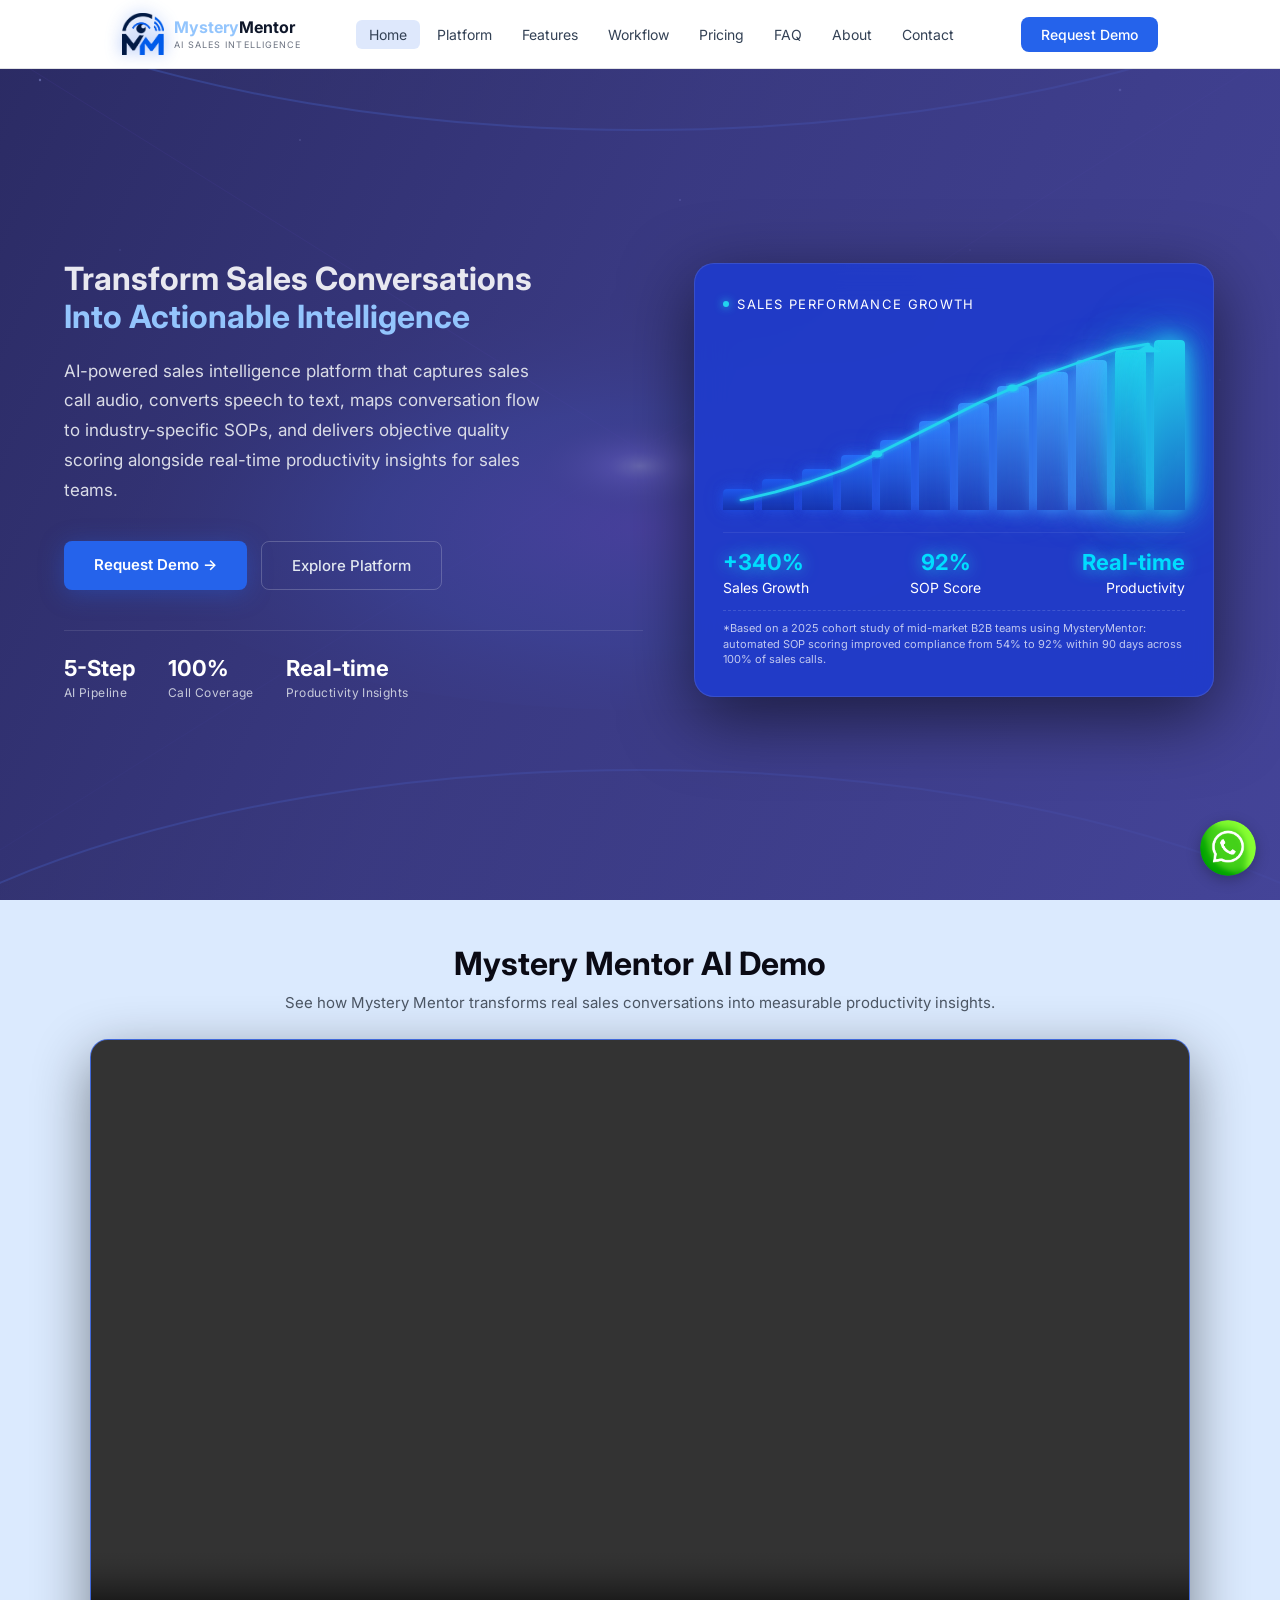
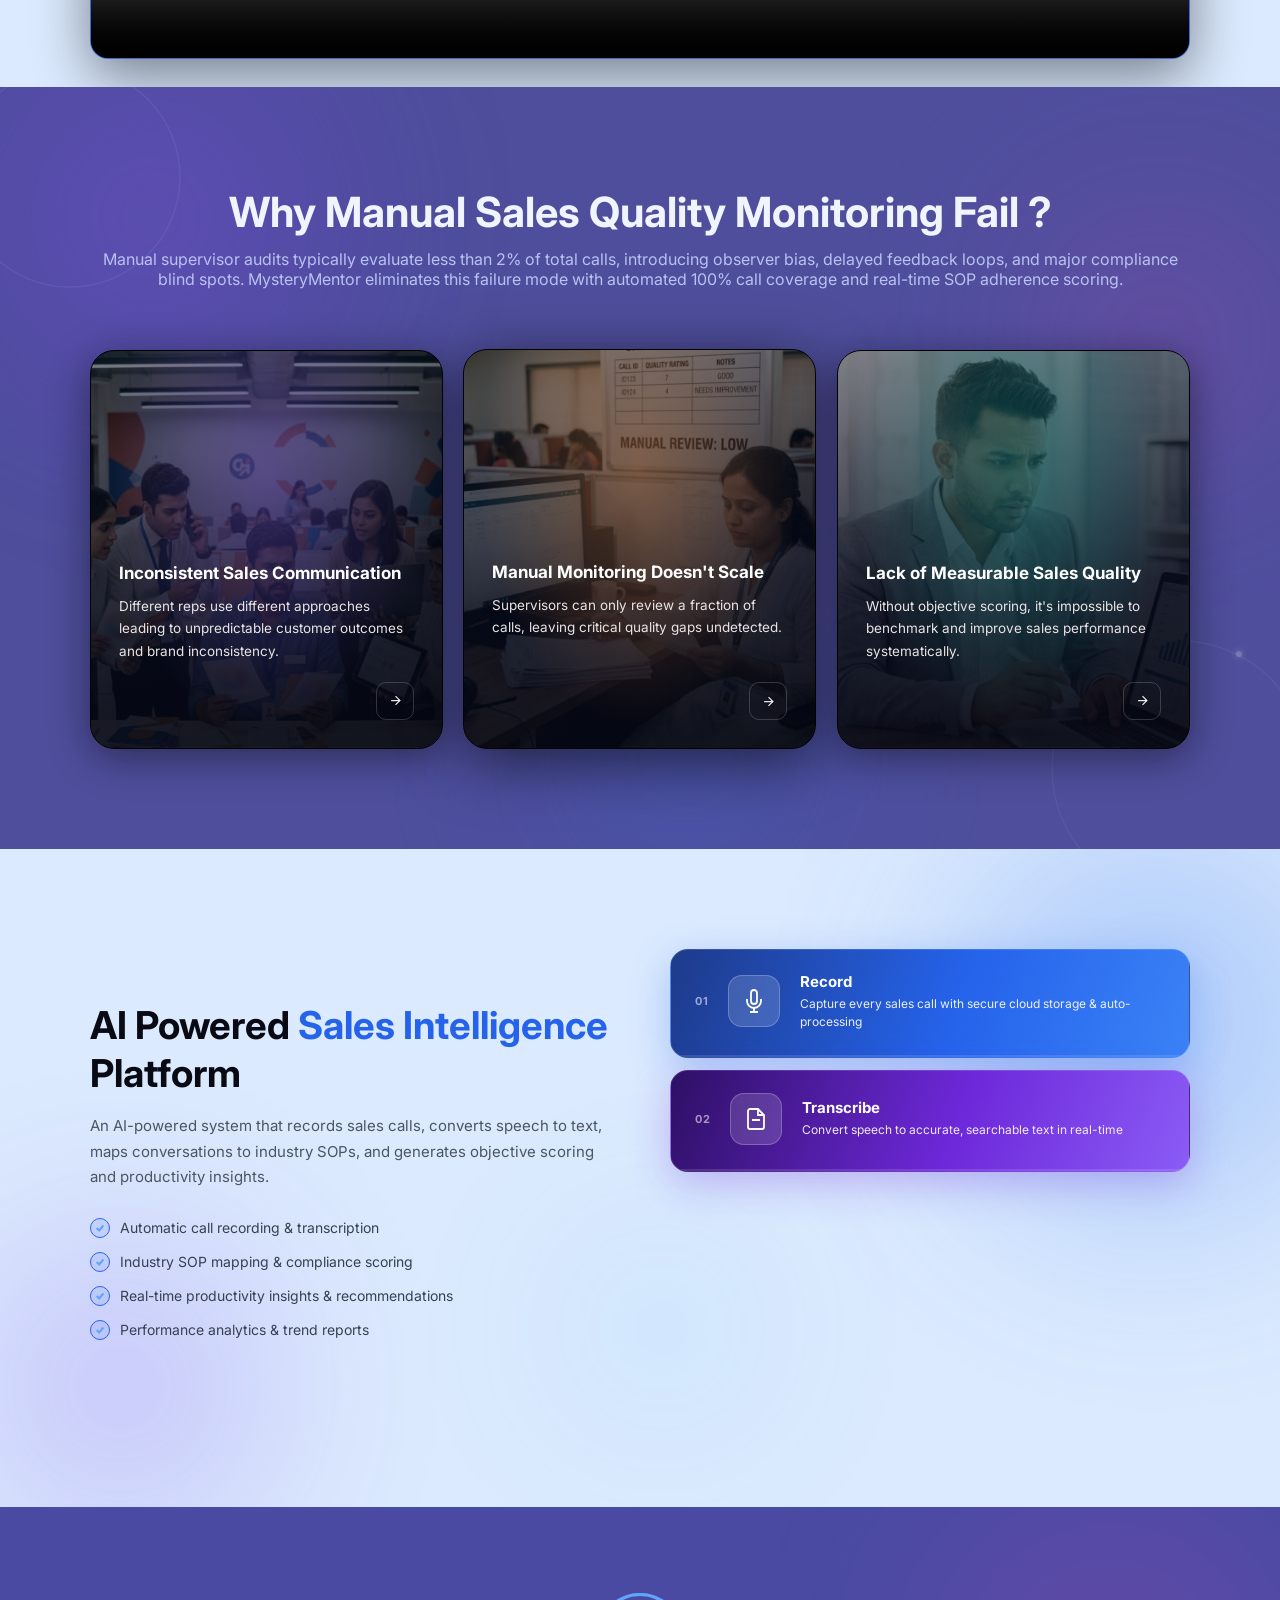
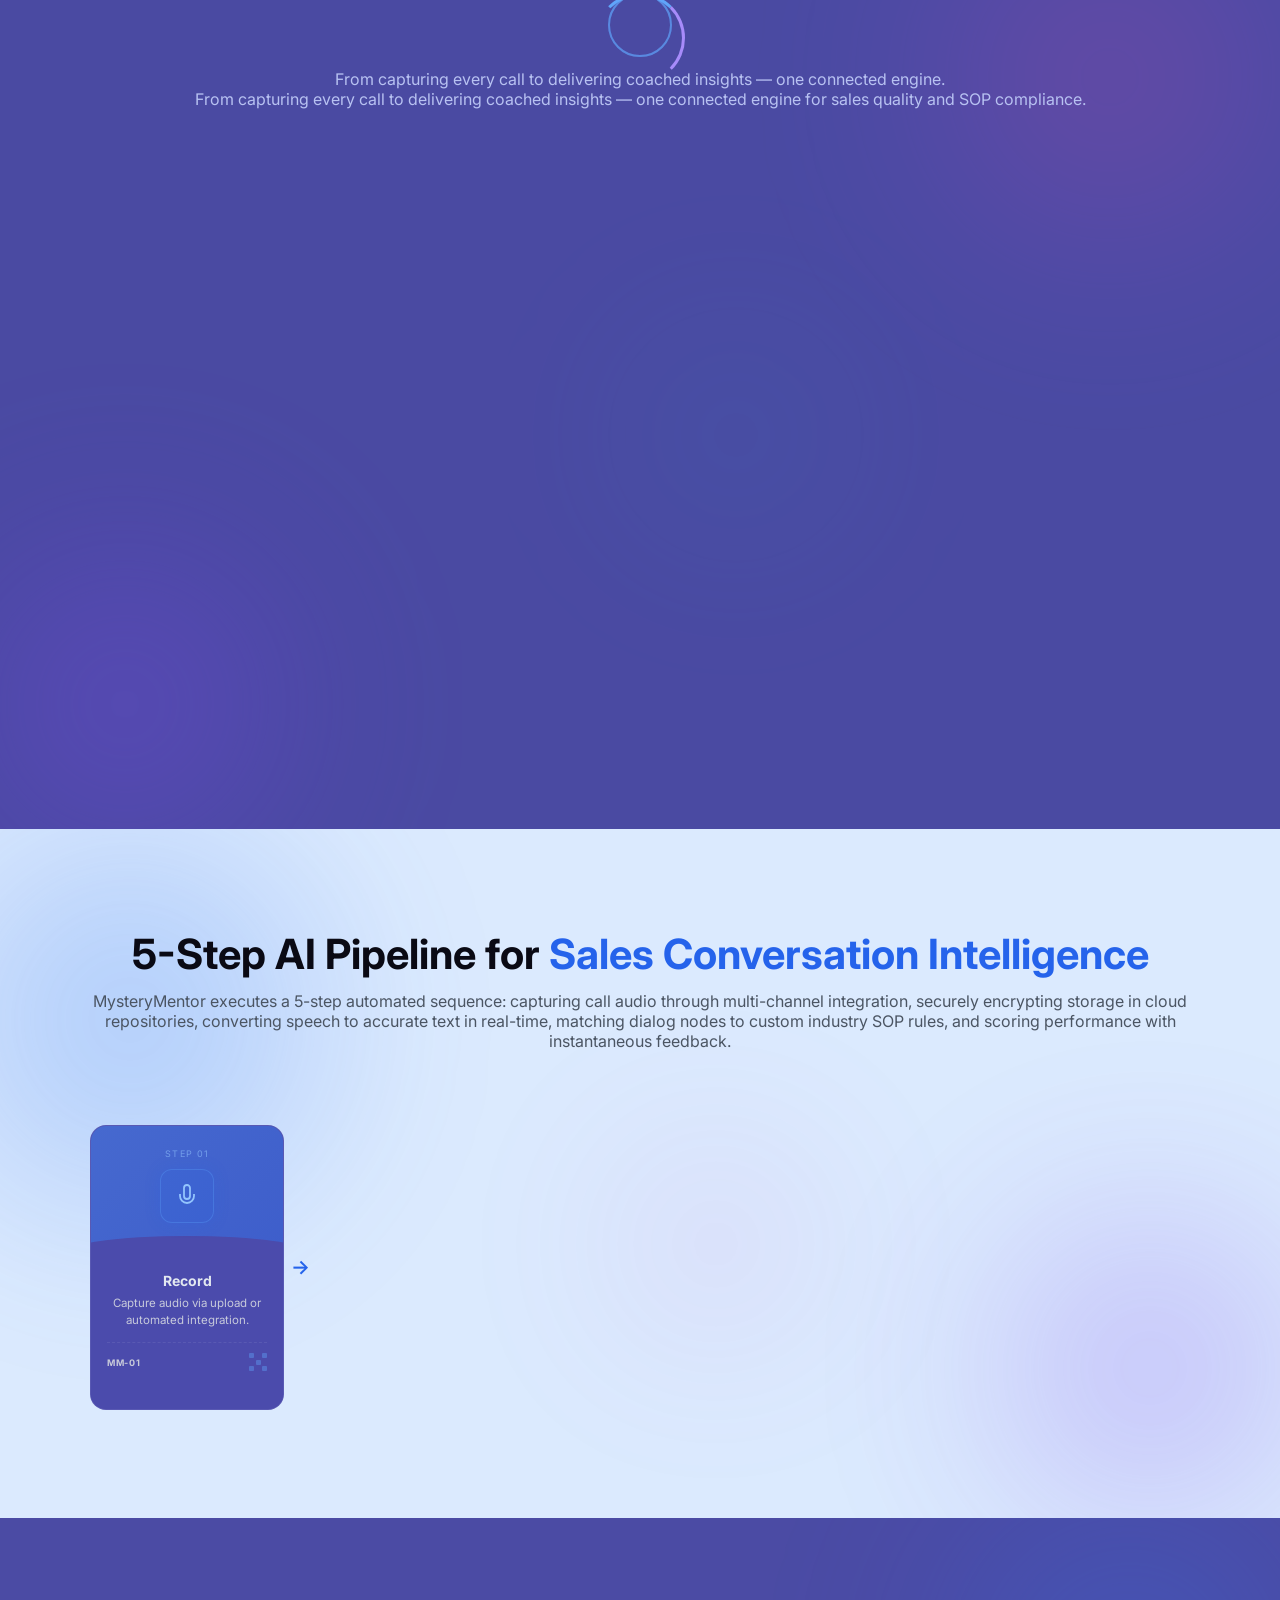
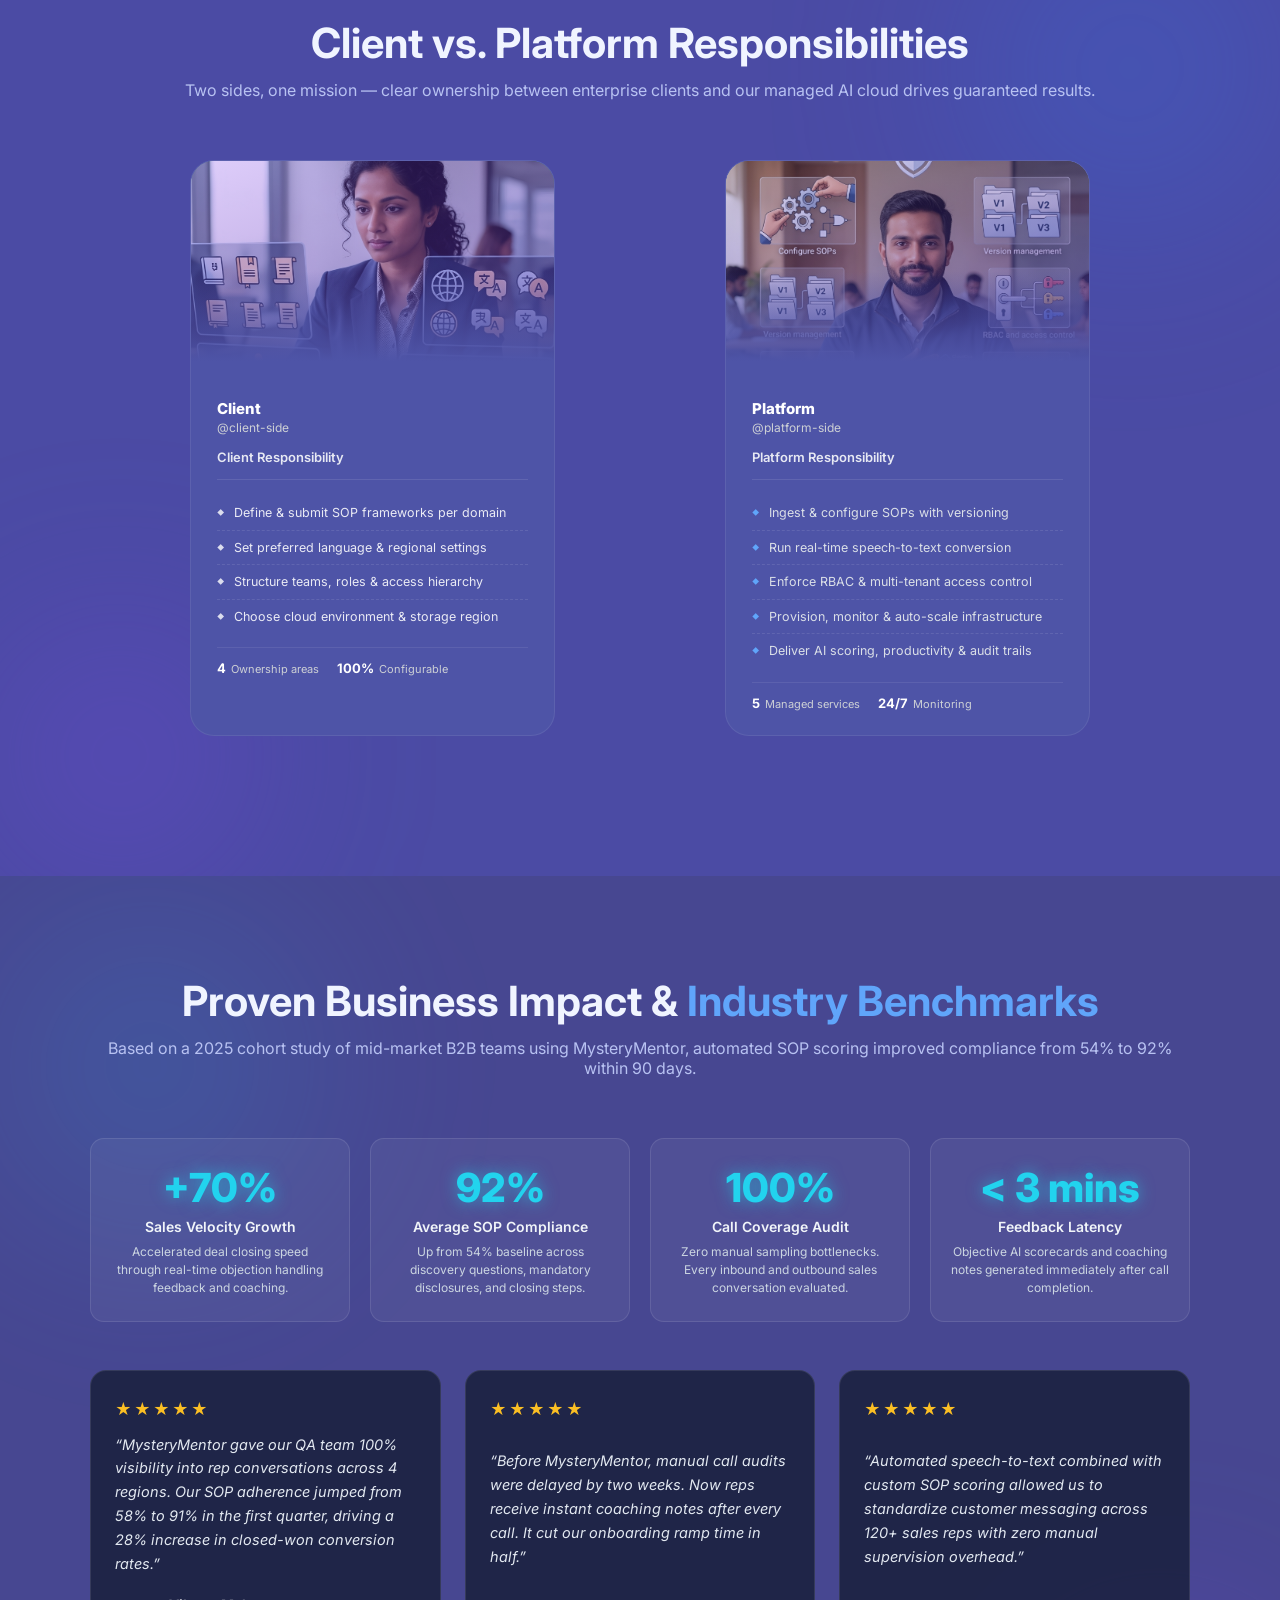
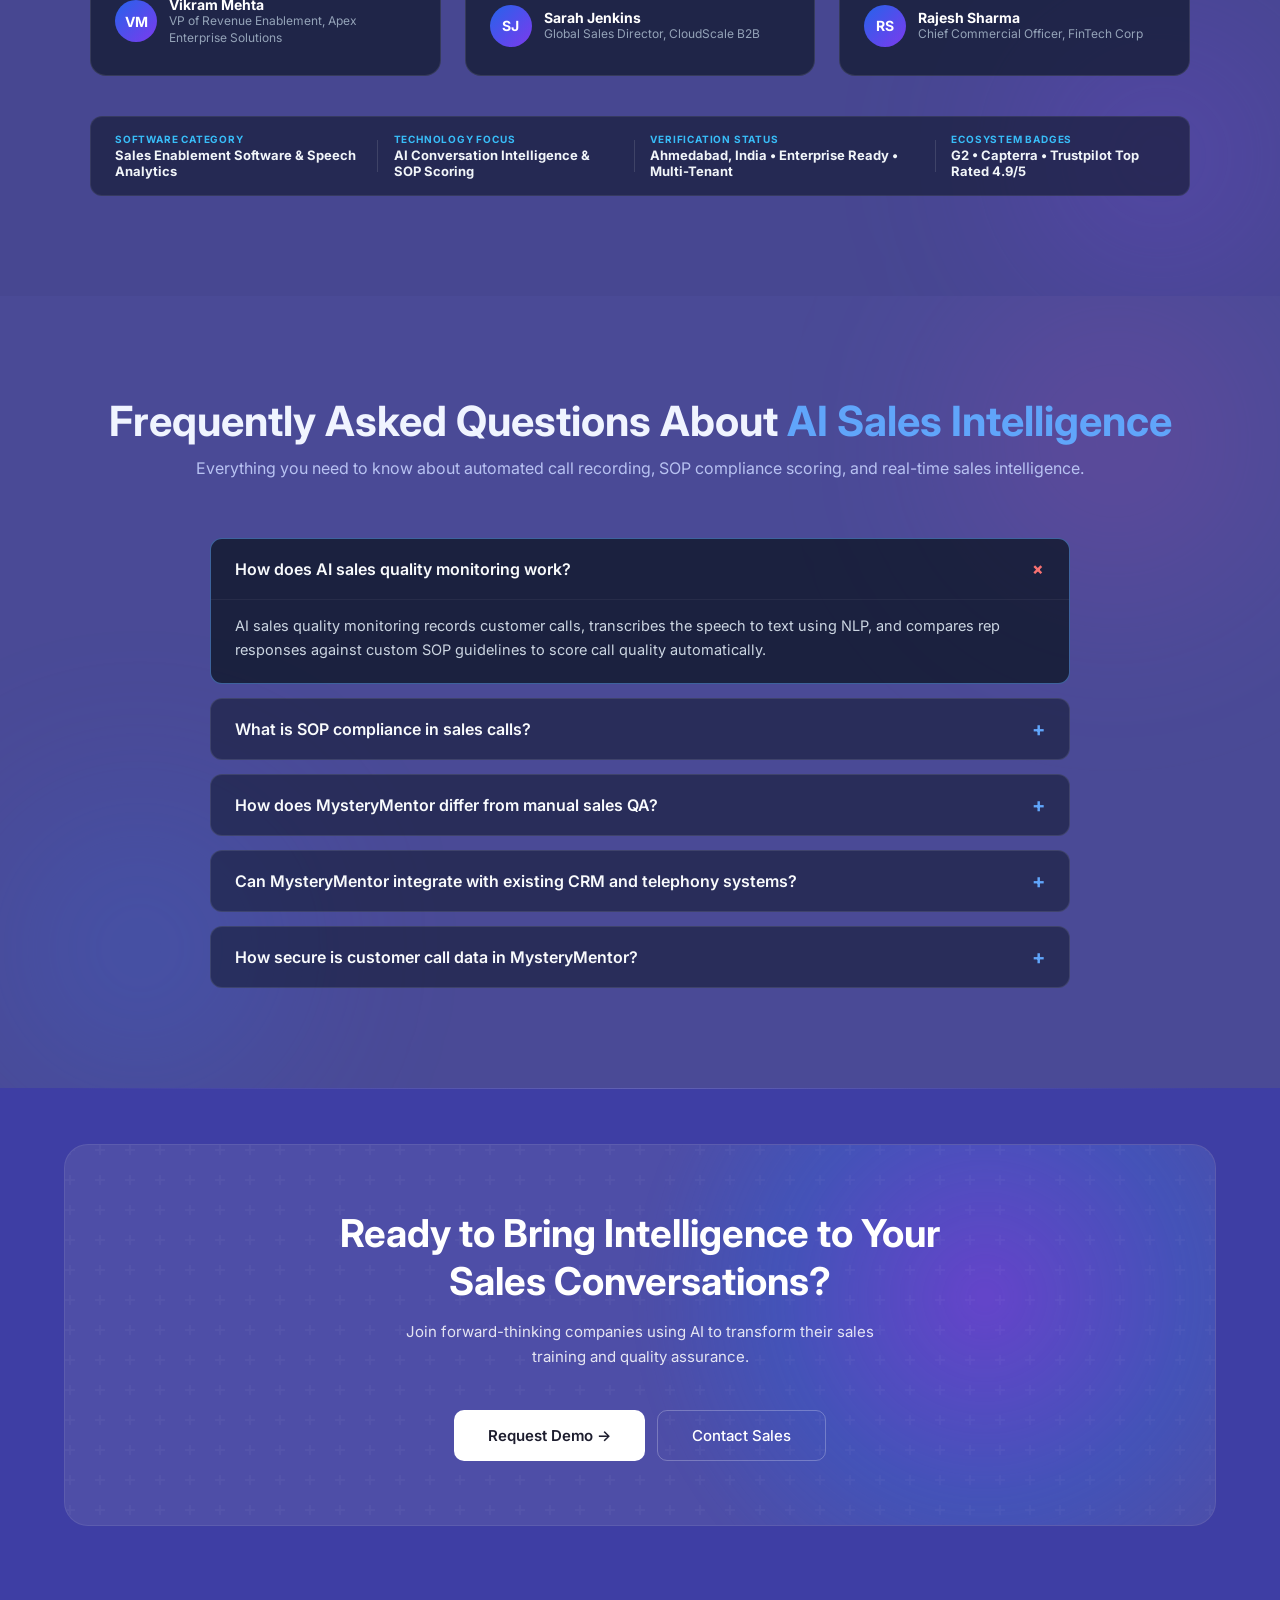
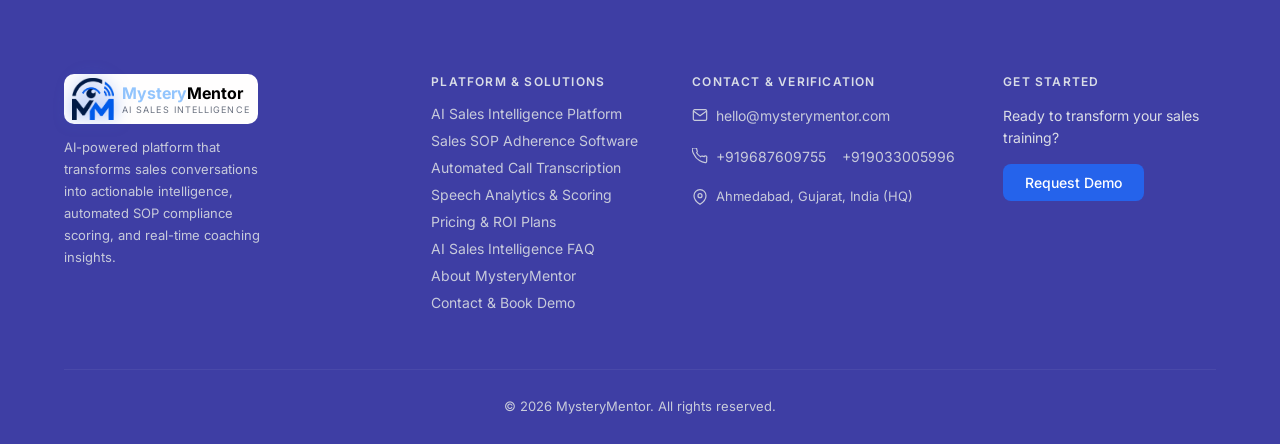
==== index.html @ 24a39dcf "Update Mystery Mentor website" ====
<!DOCTYPE html>
<html lang="en">

<head>
  <meta charset="UTF-8">
  <meta name="viewport" content="width=device-width, initial-scale=1.0">
  <title>MysteryMentor – AI Sales Intelligence</title>
  <title>AI Sales Intelligence &amp; Call Monitoring Platform | MysteryMentor</title>
  <meta name="description" content="Transform sales calls into revenue with MysteryMentor. Real-time speech-to-text, automated industry SOP mapping, and objective sales quality scoring.">
  <meta name="keywords" content="AI sales intelligence, call monitoring platform, sales SOP scoring, speech analytics, automated call transcription, sales quality assurance, conversation intelligence">
  <meta name="author" content="MysteryMentor">
  <meta name="robots" content="index, follow">
  <link rel="canonical" href="https://mysterymentor.com/" />

  <!-- Open Graph / Facebook -->
  <meta property="og:type" content="website">
  <meta property="og:url" content="https://mysterymentor.com/">
  <meta property="og:title" content="AI Sales Intelligence &amp; Call Monitoring Platform | MysteryMentor">
  <meta property="og:description" content="Transform sales calls into revenue with MysteryMentor. Real-time speech-to-text, automated industry SOP mapping, and objective sales quality scoring.">
  <meta property="og:image" content="https://mysterymentor.com/Asets/Features.jpg.jpeg">
  <meta property="og:site_name" content="MysteryMentor">

  <!-- Twitter Card -->
  <meta name="twitter:card" content="summary_large_image">
  <meta name="twitter:url" content="https://mysterymentor.com/">
  <meta name="twitter:title" content="AI Sales Intelligence &amp; Call Monitoring Platform | MysteryMentor">
  <meta name="twitter:description" content="Transform sales calls into revenue with MysteryMentor. Real-time speech-to-text, automated industry SOP mapping, and objective sales quality scoring.">
  <meta name="twitter:image" content="https://mysterymentor.com/Asets/Features.jpg.jpeg">

  <link rel="preconnect" href="https://fonts.googleapis.com">
  <link rel="preconnect" href="https://fonts.gstatic.com" crossorigin>
  <link href="https://fonts.googleapis.com/css2?family=Inter:wght@300;400;500;600;700&display=swap" rel="stylesheet">
  <style>
    *,
    *::before,
    *::after {
      box-sizing: border-box;
      margin: 0;
      padding: 0
    }

    html {
      scroll-behavior: smooth
    }

    body {
      font-family: 'Inter', sans-serif;
      background: #4e4e9c;
      color: #e8e8f0;
      overflow-x: hidden
    }

    /* NAV */
    nav {
      position: fixed;
      top: 0;
      left: 0;
      right: 0;
      z-index: 100;
      background: rgba(78, 78, 156, 0.85);
      backdrop-filter: blur(12px);
      border-bottom: 1px solid rgba(255, 255, 255, 0.08);
      padding: 0 5%
    }

    .nav-inner {
      max-width: 1200px;
      margin: 0 auto;
      display: flex;
      align-items: center;
      justify-content: space-between;
      height: 68px
    }

    .logo {
      display: flex;
      align-items: center;
      gap: 10px;
      text-decoration: none
    }

    .logo-icon {
      width: 42px;
      height: 42px;
      display: flex;
      align-items: center;
      justify-content: center;
      filter: drop-shadow(0 0 8px rgba(37, 99, 235, 0.5))
    }

    .logo-icon img {
      width: 100%;
      height: 100%;
      object-fit: contain;
      display: block
    }

    .logo-text {
      font-size: 16px;
      font-weight: 700;
      color: #fff
    }

    .logo-text span {
      color: #93c5fd
    }

    .logo-sub {
      font-size: 9px;
      letter-spacing: 0.12em;
      color: #6b7280;
      text-transform: uppercase;
      display: block;
      margin-top: 1px;
      white-space: nowrap;
    }

    .nav-links {
      display: flex;
      align-items: center;
      gap: 4px
    }

    .nav-links a {
      color: #e6eaf4;
      text-decoration: none;
      font-size: 14px;
      padding: 6px 14px;
      border-radius: 6px;
      transition: all 0.2s
    }

    .nav-links a:hover {
      background: rgba(255, 255, 255, 0.08);
      color: #fff
    }

    .nav-links a.active {
      background: rgba(37, 99, 235, 0.15);
      color: #93c5fd
    }

    .nav-cta {
      background: #2563eb;
      color: #fff;
      border: none;
      padding: 9px 22px;
      border-radius: 8px;
      font-size: 14px;
      font-weight: 500;
      cursor: pointer;
      transition: all 0.2s
    }

    .nav-cta:hover {
      background: #1d4ed8
    }

    /* HERO — asymmetric split layout */
    .hero {
      min-height: 100vh;
      display: flex;
      align-items: center;
      position: relative;
      overflow: hidden;
      padding: 140px 5% 80px
    }

    .hero-bg {
      position: absolute;
      inset: 0;
      z-index: 0
    }

    .hero-bg svg {
      width: 100%;
      height: 100%;
      object-fit: cover
    }

    .hero-overlay {
      position: absolute;
      inset: 0;
      background: linear-gradient(115deg, rgba(71, 71, 159, 0.55) 0%, rgba(71, 71, 159, 0.78) 45%, rgba(71, 71, 159, 0.95) 100%);
      z-index: 1
    }

    .hero-grid {
      position: relative;
      z-index: 2;
      max-width: 1240px;
      margin: 0 auto;
      width: 100%;
      display: grid;
      grid-template-columns: 1.05fr 0.95fr;
      gap: 50px;
      align-items: center
    }

    .hero-content {
      text-align: left
    }

    .hero-badge {
      display: inline-flex;
      align-items: center;
      gap: 10px;
      background: rgba(255, 255, 255, 0.04);
      border: 1px solid rgba(96, 165, 250, 0.3);
      border-left: 3px solid #60a5fa;
      border-radius: 6px;
      padding: 8px 18px;
      font-size: 12.5px;
      letter-spacing: 0.06em;
      text-transform: uppercase;
      color: #93c5fd;
      margin-bottom: 30px
    }

    .hero-badge span {
      width: 6px;
      height: 6px;
      background: #3b82f6;
      border-radius: 50%;
      animation: pulse 2s infinite;
      flex-shrink: 0
    }

    @keyframes pulse {

      0%,
      100% {
        opacity: 1
      }

      50% {
        opacity: 0.4
      }
    }

    h1 {
      font-size: clamp(2.2rem, 4.6vw, 3.6rem);
      font-weight: 700;
      line-height: 1.12;
      color: #fff;
      margin-bottom: 22px;
      letter-spacing: -0.01em
    }

    h1 span {
      background: linear-gradient(135deg, #60a5fa, #a78bfa);
      -webkit-background-clip: text;
      -webkit-text-fill-color: transparent;
      background-clip: text
    }

    .hero-sub {
      font-size: 17px;
      color: #dadce7;
      line-height: 1.75;
      margin-bottom: 36px;
      max-width: 480px
    }

    .hero-btns {
      display: flex;
      gap: 14px;
      flex-wrap: wrap;
      margin-bottom: 40px
    }

    .btn-primary {
      background: #2563eb;
      color: #fff;
      border: none;
      padding: 14px 30px;
      border-radius: 8px;
      font-size: 15px;
      font-weight: 600;
      cursor: pointer;
      transition: all 0.2s;
      text-decoration: none;
      display: inline-block;
      box-shadow: 0 4px 24px rgba(37, 99, 235, 0.35)
    }

    .btn-primary:hover {
      background: #1d4ed8;
      transform: translateY(-1px)
    }

    .btn-secondary {
      background: transparent;
      color: #e2e8f0;
      border: 1px solid rgba(255, 255, 255, 0.2);
      padding: 14px 30px;
      border-radius: 8px;
      font-size: 15px;
      font-weight: 500;
      cursor: pointer;
      transition: all 0.2s;
      text-decoration: none;
      display: inline-block
    }

    .btn-secondary:hover {
      background: rgba(255, 255, 255, 0.06);
      border-color: rgba(255, 255, 255, 0.6)
    }

    .hero-stats {
      display: flex;
      gap: 32px;
      border-top: 1px solid rgba(255, 255, 255, 0.1);
      padding-top: 24px
    }

    .hero-stats div {
      display: flex;
      flex-direction: column;
      gap: 4px
    }

    .hero-stats strong {
      font-size: 22px;
      font-weight: 700;
      color: #fff
    }

    .hero-stats span {
      font-size: 12px;
      color: #c7cadb;
      letter-spacing: 0.03em
    }

    /* Hero visual: waveform card */
    .hero-visual {
      position: relative;
      display: flex;
      align-items: center;
      justify-content: center
    }

    .hero-visual-card {
      position: relative;
      width: 100%;
      max-width: 520px;
      background: rgba(90, 90, 158, 0.65);
      border: 1px solid rgba(255, 255, 255, 0.1);
      border-radius: 20px;
      padding: 34px 30px 38px;
      backdrop-filter: blur(16px);
      box-shadow: 0 20px 70px rgba(0, 0, 0, 0.55)
    }

    .hvc-top {
      display: flex;
      align-items: center;
      justify-content: space-between;
      margin-bottom: 22px
    }

    .hvc-dot-row {
      display: flex;
      gap: 6px
    }

    .hvc-dot-row span {
      width: 8px;
      height: 8px;
      border-radius: 50%;
      background: rgba(255, 255, 255, 0.18)
    }

    .hvc-dot-row span:first-child {
      background: #ef4444
    }

    .hvc-dot-row span:nth-child(2) {
      background: #f59e0b
    }

    .hvc-dot-row span:nth-child(3) {
      background: #22c55e
    }

    .hvc-label {
      font-size: 11px;
      color: #c7cadb;
      letter-spacing: 0.08em;
      text-transform: uppercase
    }

    .hvc-wave {
      display: flex;
      align-items: center;
      gap: 3px;
      height: 64px;
      margin-bottom: 22px
    }

    .hvc-wave span {
      flex: 1;
      background: linear-gradient(180deg, #60a5fa, #8b5cf6);
      border-radius: 3px;
      animation: wavebar 1.6s ease-in-out infinite
    }

    @keyframes wavebar {

      0%,
      100% {
        transform: scaleY(0.3)
      }

      50% {
        transform: scaleY(1)
      }
    }

    .hvc-score-row {
      display: flex;
      justify-content: space-between;
      align-items: center;
      background: rgba(255, 255, 255, 0.03);
      border: 1px solid rgba(255, 255, 255, 0.07);
      border-radius: 12px;
      padding: 16px 18px;
      margin-bottom: 14px
    }

    .hvc-score-row h5 {
      font-size: 13px;
      color: #e6eaf4;
      font-weight: 600;
      margin-bottom: 3px
    }

    .hvc-score-row p {
      font-size: 11px;
      color: #c7cadb
    }

    .hvc-score-val {
      font-size: 24px;
      font-weight: 700;
      color: #4ade80
    }

    .hvc-tags {
      display: flex;
      gap: 8px;
      flex-wrap: wrap
    }

    .hvc-tags span {
      font-size: 11px;
      color: #93c5fd;
      background: rgba(37, 99, 235, 0.12);
      border: 1px solid rgba(59, 130, 246, 0.25);
      padding: 5px 12px;
      border-radius: 100px
    }

    @media(max-width:900px) {
      .hero-grid {
        grid-template-columns: 1fr
      }

      .hero-content {
        text-align: center;
        margin: 0 auto
      }

      .hero-sub {
        margin: 0 auto 36px
      }

      .hero-btns {
        justify-content: center
      }

      .hero-stats {
        justify-content: center
      }

      .hero-visual {
        margin-top: 20px
      }
    }

    /* Growth chart animation: bars rise in sequence while the line self-draws and a glow ball leads its tip */
    .growth-bars-wrap>div {
      transform-origin: bottom;
      animation: gbarGrow 4.2s ease-in-out infinite
    }

    .growth-bars-wrap>div:nth-of-type(1) {
      animation-delay: 0s
    }

    .growth-bars-wrap>div:nth-of-type(2) {
      animation-delay: 0.12s
    }

    .growth-bars-wrap>div:nth-of-type(3) {
      animation-delay: 0.23s
    }

    .growth-bars-wrap>div:nth-of-type(4) {
      animation-delay: 0.35s
    }

    .growth-bars-wrap>div:nth-of-type(5) {
      animation-delay: 0.46s
    }

    .growth-bars-wrap>div:nth-of-type(6) {
      animation-delay: 0.58s
    }

    .growth-bars-wrap>div:nth-of-type(7) {
      animation-delay: 0.69s
    }

    .growth-bars-wrap>div:nth-of-type(8) {
      animation-delay: 0.81s
    }

    .growth-bars-wrap>div:nth-of-type(9) {
      animation-delay: 0.92s
    }

    .growth-bars-wrap>div:nth-of-type(10) {
      animation-delay: 1.04s
    }

    .growth-bars-wrap>div:nth-of-type(11) {
      animation-delay: 1.15s
    }

    .growth-bars-wrap>div:nth-of-type(12) {
      animation-delay: 1.27s
    }

    @keyframes gbarGrow {
      0% {
        transform: scaleY(0);
        opacity: 0
      }

      10% {
        transform: scaleY(1);
        opacity: 1
      }

      88% {
        transform: scaleY(1);
        opacity: 1
      }

      100% {
        transform: scaleY(0);
        opacity: 0
      }
    }

    .growth-line {
      stroke-dasharray: 420;
      animation: glineDraw 4.2s ease-in-out infinite
    }

    @keyframes glineDraw {
      0% {
        stroke-dashoffset: 420
      }

      41% {
        stroke-dashoffset: 0
      }

      88% {
        stroke-dashoffset: 0
      }

      100% {
        stroke-dashoffset: 420
      }
    }

    .growth-late-fade {
      animation: glateFade 4.2s ease-in-out infinite
    }

    @keyframes glateFade {
      0% {
        opacity: 0
      }

      39% {
        opacity: 0
      }

      43% {
        opacity: 1
      }

      88% {
        opacity: 1
      }

      100% {
        opacity: 0
      }
    }

    /* HERO VIDEO SECTION */
    .hero-video-sec {
      padding: 44px 5% 28px;
      background: #dbeafe
    }

    .hero-video-inner {
      max-width: 1100px;
      margin: 0 auto
    }

    .hero-video-head {
      text-align: center;
      margin-bottom: 24px
    }

    .hero-video-head h2,
    .hero-video-head h3 {
      font-size: clamp(1.4rem, 3vw, 2rem);
      color: #0a0a14;
      margin-bottom: 8px
    }

    .hero-video-head p {
      color: #4b5563;
      font-size: 15px;
      line-height: 1.6
    }

    .hero-video-wrap {
      border-radius: 18px;
      overflow: hidden;
      border: 1px solid rgba(255, 255, 255, 0.12);
      box-shadow: 0 18px 55px rgba(0, 0, 0, 0.45);
      background: rgba(24, 72, 209, 0.92)
    }

    .hero-video-wrap video {
      width: 100%;
      display: block;
      aspect-ratio: 16/9;
      object-fit: cover;
      background: #666666
    }

    @media(max-width:768px) {
      .hero-video-sec {
        padding: 34px 4% 20px
      }

      .hero-video-head {
        margin-bottom: 18px
      }

      .hero-video-head p {
        font-size: 14px
      }
    }

    /* SECTIONS */
    section {
      padding: 100px 5%
    }

    .section-inner {
      max-width: 1100px;
      margin: 0 auto
    }

    .section-title {
      text-align: center;
      margin-bottom: 60px;
      position: relative;
      z-index: 1
    }

    .section-title.pulse-badge::before,
    .section-title.pulse-badge::after {
      content: '';
      position: absolute;
      left: 50%;
      top: 18px;
      width: 64px;
      height: 64px;
      border: 2px solid rgba(96, 165, 250, 0.45);
      border-radius: 50%;
      transform: translate(-50%, -50%);
      z-index: -1;
      animation: ringPulseOut 2.6s cubic-bezier(0.2, 0.6, 0.4, 1) infinite;
    }

    .section-title.pulse-badge::after {
      animation-delay: 1.3s
    }

    @keyframes ringPulseOut {
      0% {
        width: 50px;
        height: 50px;
        opacity: 0.85;
        border-color: rgba(96, 165, 250, 0.6)
      }

      100% {
        width: 280px;
        height: 280px;
        opacity: 0;
        border-color: rgba(167, 139, 250, 0)
      }
    }

    .section-title h2 {
      font-size: clamp(1.8rem, 3.5vw, 2.6rem);
      font-weight: 700;
      color: #f0f4ff;
      margin-bottom: 12px
    }

    .section-title h2 span {
      color: #60a5fa
    }

    .section-title p {
      font-size: 16px;
      color: #B8C2F2
    }

    .workflow-sec .section-title h2 {
      color: #0a0a14
    }

    .workflow-sec .section-title h2 span {
      color: #2563eb
    }



    .title-circle-reveal {
      position: relative;
      display: inline-block
    }

    .title-ring {
      position: absolute;
      left: 50%;
      top: 50%;
      width: 90px;
      height: 90px;
      margin-left: -45px;
      margin-top: -45px;
      border-radius: 50%;
      border: 3px solid transparent;
      border-top-color: #60a5fa;
      border-right-color: #a78bfa;
      opacity: 1;
      animation: titleRingSpin 0.9s linear infinite;
      transition: opacity 0.55s ease, transform 0.55s cubic-bezier(0.65, 0, 0.35, 1);
      pointer-events: none;
      z-index: 0
    }

    @keyframes titleRingSpin {
      to {
        transform: rotate(360deg)
      }
    }

    .title-circle-reveal h2 {
      position: relative;
      z-index: 1;
      opacity: 0;
      transform: scale(0.35) rotate(-30deg);
      filter: blur(6px);
      transition: opacity 0.6s ease, transform 0.6s cubic-bezier(0.34, 1.56, 0.64, 1), filter 0.6s ease
    }

    .title-circle-reveal.in-view .title-ring {
      animation: none;
      opacity: 0;
      transform: scale(2.8) rotate(360deg)
    }

    .title-circle-reveal.in-view h2 {
      opacity: 1;
      transform: scale(1) rotate(0deg);
      filter: blur(0)
    }


    /* GRADIENT ORB UTILITY */
    .orb {
      position: absolute;
      border-radius: 50%;
      filter: blur(90px);
      pointer-events: none;
      z-index: 0
    }

    .orb-purple {
      background: radial-gradient(circle, rgba(139, 92, 246, 0.55) 0%, rgba(109, 40, 217, 0.2) 50%, transparent 70%)
    }

    .orb-blue {
      background: radial-gradient(circle, rgba(59, 130, 246, 0.5) 0%, rgba(37, 99, 235, 0.2) 50%, transparent 70%)
    }

    .orb-pink {
      background: radial-gradient(circle, rgba(236, 72, 153, 0.4) 0%, rgba(168, 85, 247, 0.15) 50%, transparent 70%)
    }

    .orb-cyan {
      background: radial-gradient(circle, rgba(34, 211, 238, 0.32) 0%, rgba(59, 130, 246, 0.12) 50%, transparent 70%)
    }

    .orb-teal {
      background: radial-gradient(circle, rgba(20, 184, 166, 0.35) 0%, rgba(59, 130, 246, 0.1) 50%, transparent 70%)
    }

    /* PROBLEM SECTION */
    .problem-sec {
      background: #4e4e9c;
      position: relative;
      overflow: hidden
    }

    .problem-cards {
      display: grid;
      grid-template-columns: repeat(3, 1fr);
      gap: 20px;
      position: relative;
      z-index: 1;
      align-items: end
    }

    /* Image-3 style: 3D tilt cards, icon top-left / arrow bottom-right */
    .prob-card {
      position: relative;
      border-radius: 24px;
      overflow: hidden;
      cursor: pointer;
      min-height: 340px;
      display: flex;
      flex-direction: column;
      background-color: rgba(91, 91, 163, 0.75);
      background-image:
        linear-gradient(170deg, rgba(8, 12, 28, 0.52) 0%, rgba(6, 9, 24, 0.88) 62%, rgba(5, 7, 18, 0.94) 100%),
        var(--card-image, none);
      background-size: cover;
      background-position: center;
      background-repeat: no-repeat;
      border: 1px solid rgba(255, 255, 255, 0.08);
      backdrop-filter: blur(18px);
      box-shadow: 0 8px 40px rgba(0, 0, 0, 0.45);
      padding: 34px 28px 28px;
      --rx: 0deg;
      --ry: 0deg;
      --ts: 1;
      --gx: 50%;
      --gy: 30%;
      --glare: 0;
      opacity: 0;
      transform: perspective(1000px) translateY(56px) scale(0.92) rotateX(var(--rx)) rotateY(var(--ry));
      transition: transform 0.7s cubic-bezier(0.22, 1, 0.36, 1), box-shadow 0.4s ease, opacity 0.7s ease, border-color 0.4s ease;
    }

    .prob-card.in-view {
      opacity: 1;
      transform: perspective(1000px) translateY(0) scale(var(--ts)) rotateX(var(--rx)) rotateY(var(--ry))
    }

    .prob-card.tilting {
      transition: transform 0.12s ease, box-shadow 0.3s ease
    }

    .prob-card.in-view:hover {
      box-shadow: 0 30px 70px rgba(0, 0, 0, 0.55);
      border-color: rgba(255, 255, 255, 0.41)
    }

    .prob-card.featured {
      min-height: 400px;
      border-color: rgba(255, 255, 255, 0.39);
      box-shadow: 0 12px 60px rgba(0, 0, 0, 0.6)
    }

    /* Glowing blob bg per card */
    .prob-card::before {
      content: '';
      position: absolute;
      inset: 0;
      z-index: 0;
      opacity: 1;
      background: radial-gradient(ellipse at 50% 30%, var(--card-glow, rgba(139, 92, 246, 0.35)) 0%, transparent 65%);
    }

    /* Glare sheen that tracks the cursor, sells the 3D depth */
    .prob-card::after {
      content: '';
      position: absolute;
      inset: 0;
      z-index: 3;
      pointer-events: none;
      opacity: var(--glare);
      transition: opacity 0.3s ease;
      background: radial-gradient(circle at var(--gx) var(--gy), rgba(255, 255, 255, 0.22) 0%, transparent 55%);
    }

    .prob-card-purple {
      --card-glow: rgba(139, 92, 246, 0.32);
      --card-image: url("./Asets/Inconsistent Sales Communication.jpg.jpeg")
    }

    .prob-card-orange {
      --card-glow: rgba(251, 146, 60, 0.32);
      --card-image: url("./Asets/Manual Monitoring Doesn't Scale.jpg.jpeg")
    }

    .prob-card-teal {
      --card-glow: rgba(20, 184, 166, 0.32);
      --card-image: url("./Asets/Lack of Measurable Sales Quality.jpeg")
    }

    /* Icon box, top-left */
    .prob-icon-box {
      position: relative;
      z-index: 1;
      width: 56px;
      height: 56px;
      border-radius: 14px;
      flex-shrink: 0;
      display: flex;
      align-items: center;
      justify-content: center;
      margin-bottom: 24px;
      background: rgba(255, 255, 255, 0.07);
      border: 1px solid rgba(255, 255, 255, 0.18);
      box-shadow: 0 0 28px var(--card-glow, rgba(139, 92, 246, 0.4)), inset 0 1px 0 rgba(255, 255, 255, 0.15);
    }

    .prob-icon-box svg {
      width: 25px;
      height: 25px;
      fill: none;
      stroke-width: 1.7;
      stroke: rgba(255, 255, 255, 0.92)
    }

    /* Body content */
    .prob-card-body {
      position: relative;
      z-index: 1;
      flex: 1;
    }

    .prob-card h3 {
      font-size: 17px;
      font-weight: 700;
      color: #ffffff;
      line-height: 1.35;
      margin-bottom: 10px
    }

    .prob-card p {
      font-size: 13.5px;
      color: rgba(200, 205, 230, 0.7);
      line-height: 1.65
    }

    /* Arrow button, bottom-right */
    .prob-arrow-btn {
      position: relative;
      z-index: 1;
      align-self: flex-end;
      margin-top: 20px;
      flex-shrink: 0;
      width: 38px;
      height: 38px;
      border-radius: 10px;
      display: flex;
      align-items: center;
      justify-content: center;
      border: 1px solid rgba(255, 255, 255, 0.18);
      color: rgba(255, 255, 255, 0.9);
      text-decoration: none;
      transition: background 0.3s ease, border-color 0.3s ease, transform 0.3s ease, color 0.3s ease;
    }

    .prob-arrow-btn svg {
      width: 15px;
      height: 15px;
      stroke: currentColor;
      fill: none;
      stroke-width: 2
    }

    .prob-card:hover .prob-arrow-btn {
      background: var(--card-glow, rgba(139, 92, 246, 0.4));
      border-color: transparent;
      color: #fff;
      transform: translate(3px, -3px)
    }

    .visually-hidden {
      position: absolute;
      width: 1px;
      height: 1px;
      overflow: hidden;
      clip: rect(0 0 0 0);
      white-space: nowrap
    }

    /* thin orbit-ring decor (image-3 motif) */
    .prob-ring-decor {
      position: absolute;
      z-index: 0;
      pointer-events: none;
      opacity: 0.55
    }

    .prob-ring-decor svg {
      width: 100%;
      height: 100%;
      display: block
    }

    .prob-ring-dot {
      position: absolute;
      width: 6px;
      height: 6px;
      border-radius: 50%;
      background: rgba(255, 255, 255, 0.4);
      box-shadow: 0 0 6px rgba(255, 255, 255, 0.5)
    }

    @media(max-width:768px) {
      .problem-cards {
        grid-template-columns: 1fr
      }

      .prob-card.featured {
        min-height: 340px
      }
    }

    /* PLATFORM SECTION */
    .platform-sec {
      background: #dbeafe;
      position: relative;
      overflow: hidden
    }

    .platform-grid {
      display: grid;
      grid-template-columns: 1fr 1fr;
      gap: 60px;
      align-items: center;
      position: relative;
      z-index: 1
    }

    .platform-left h2 {
      font-size: clamp(1.7rem, 3vw, 2.4rem);
      font-weight: 700;
      color: #0a0a14;
      margin-bottom: 16px;
      line-height: 1.25
    }

    .platform-left h2 span {
      color: #2563eb
    }

    .platform-left p {
      font-size: 15px;
      color: #4b5563;
      line-height: 1.7;
      margin-bottom: 28px
    }

    /* Platform — vertical connected pipeline nodes */
    .platform-pipeline {
      display: flex;
      flex-direction: column;
      gap: 12px
    }

    .pp-node {
      position: relative;
      overflow: hidden;
      border-radius: 18px;
      padding: 22px 24px 26px;
      cursor: pointer;
      display: flex;
      align-items: center;
      gap: 20px;
      border: 1px solid rgba(255, 255, 255, 0.1);
      --glare: 0;
      --gx: 50%;
      --gy: 50%;
      transform: translateX(80px);
      opacity: 0;
      transition: transform 1.1s cubic-bezier(0.22, 1, 0.36, 1), opacity 1s ease, box-shadow 0.3s ease, border-color 0.3s ease;
    }

    .pp-node.in-view {
      opacity: 1;
      transform: translateX(0)
    }

    /* Glare */
    .pp-node::before {
      content: '';
      position: absolute;
      inset: 0;
      border-radius: 18px;
      pointer-events: none;
      z-index: 4;
      opacity: var(--glare);
      transition: opacity 0.2s;
      background: radial-gradient(circle at var(--gx) var(--gy), rgba(255, 255, 255, 0.16) 0%, transparent 60%)
    }

    .pp-node:not(:last-child)::after {
      content: none
    }

    /* Gradient backgrounds per card */
    .pp-node:nth-child(1) {
      background: linear-gradient(110deg, #1e3a8a 0%, #2563eb 55%, #3b82f6 100%);
      box-shadow: 0 12px 40px rgba(37, 99, 235, 0.3)
    }

    .pp-node:nth-child(2) {
      background: linear-gradient(110deg, #2e1065 0%, #6d28d9 55%, #8b5cf6 100%);
      box-shadow: 0 12px 40px rgba(109, 40, 217, 0.28)
    }

    .pp-node:nth-child(3) {
      background: linear-gradient(110deg, #042f2e 0%, #0f766e 55%, #14b8a6 100%);
      box-shadow: 0 12px 40px rgba(20, 184, 166, 0.25)
    }

    .pp-node:nth-child(4) {
      background: linear-gradient(110deg, #431407 0%, #c2410c 55%, #f97316 100%);
      box-shadow: 0 12px 40px rgba(234, 88, 12, 0.28)
    }

    /* Active / hover */
    .pp-node.active-node {
      border-color: rgba(255, 255, 255, 0.53);
      box-shadow: 0 16px 50px rgba(0, 0, 0, 0.4);
      transform: translateX(0) scale(1.018)
    }

    .pp-node:hover {
      border-color: rgba(255, 255, 255, 0.43)
    }

    /* Icon */
    .pp-node-icon {
      flex-shrink: 0;
      width: 52px;
      height: 52px;
      border-radius: 14px;
      display: flex;
      align-items: center;
      justify-content: center;
      background: rgba(255, 255, 255, 0.15);
      border: 1px solid rgba(255, 255, 255, 0.22);
      position: relative;
      z-index: 2;
      transition: transform 0.3s, box-shadow 0.3s
    }

    .pp-node-icon svg {
      width: 24px;
      height: 24px;
      fill: none;
      stroke-width: 1.8;
      stroke: #ffffff
    }

    .pp-node.active-node .pp-node-icon,
    .pp-node:hover .pp-node-icon {
      transform: scale(1.1);
      box-shadow: 0 0 20px rgba(255, 255, 255, 0.25)
    }

    /* Text */
    .pp-node-text {
      position: relative;
      z-index: 2;
      flex: 1
    }

    .pp-node-text h4 {
      font-size: 15px;
      font-weight: 700;
      color: #ffffff;
      margin-bottom: 4px
    }

    .pp-node-text p {
      font-size: 12px;
      color: rgba(255, 255, 255, 0.9);
      line-height: 1.5
    }

    /* Number tag */
    .pp-node-tag {
      flex-shrink: 0;
      font-size: 11px;
      color: rgba(255, 255, 255, 0.55);
      font-weight: 700;
      letter-spacing: 0.06em;
      z-index: 2
    }

    .pp-node.active-node .pp-node-tag {
      color: rgba(255, 255, 255, 0.9)
    }

    /* Progress bar at bottom */
    .pp-node-progress {
      height: 2px;
      background: rgba(255, 255, 255, 0.12);
      border-radius: 2px;
      position: absolute;
      bottom: 0;
      left: 0;
      right: 0;
      overflow: hidden;
      z-index: 3
    }

    .pp-node.active-node .pp-node-progress {
      display: block
    }

    .pp-node-progress-fill {
      height: 100%;
      width: 0%;
      background: rgba(255, 255, 255, 0.8);
      border-radius: 2px;
      transition: width linear
    }

    /* FEATURES SECTION — gradient-glow card design (theme from reference image) */
    .features-sec {
      background: #4a4aa2;
      position: relative;
      overflow: hidden
    }

    /* HUB + SPOKE FEATURE DIAGRAM */
    .feat-diagram {
      --card-h: 172px;
      --card-gap: 22px;
      position: relative;
      z-index: 1;
      display: grid;
      grid-template-columns: 1fr 310px 1fr;
      align-items: stretch;
      column-gap: 0;
    }

    .feat-col {
      display: flex;
      flex-direction: column;
      gap: var(--card-gap)
    }

    /* cards */
    .feat-card {
      height: var(--card-h);
      background: linear-gradient(165deg, rgba(255, 255, 255, 0.05), rgba(255, 255, 255, 0.015) 45%), #5057a0;
      border: 1px solid rgba(255, 255, 255, 0.08);
      border-radius: 20px;
      padding: 20px 22px;
      position: relative;
      overflow: hidden;
      isolation: isolate;
      display: flex;
      flex-direction: column;
      gap: 9px;
      opacity: 0;
      transition: opacity 0.6s ease, transform 0.6s cubic-bezier(0.22, 1, 0.36, 1), border-color 0.3s ease, box-shadow 0.3s ease;
    }

    .feat-col-left .feat-card {
      transform: translateX(-54px)
    }

    .feat-col-right .feat-card {
      transform: translateX(54px)
    }

    .feat-card.visible {
      opacity: 1;
      transform: translateX(0)
    }

    .feat-card:hover {
      box-shadow: 0 20px 50px rgba(0, 0, 0, 0.45);
      border-color: rgba(255, 255, 255, 0.41)
    }

    .feat-card.visible:hover {
      transform: translateY(-5px)
    }

    .feat-card::after {
      content: '';
      position: absolute;
      left: -15%;
      right: -15%;
      bottom: -55%;
      height: 80%;
      z-index: 0;
      background: radial-gradient(ellipse at 50% 100%, var(--feat-glow, rgba(96, 165, 250, 0.6)) 0%, transparent 70%);
      opacity: 0.9;
      pointer-events: none;
    }

    .feat-card-pill {
      position: relative;
      z-index: 1;
      align-self: flex-start;
      font-size: 11.5px;
      font-weight: 700;
      padding: 6px 13px;
      border-radius: 100px;
      white-space: nowrap;
      max-width: 100%;
      overflow: hidden;
      text-overflow: ellipsis
    }

    .feat-card-icon {
      position: relative;
      z-index: 1;
      width: 36px;
      height: 36px;
      border-radius: 10px;
      display: flex;
      align-items: center;
      justify-content: center;
      border: 1px solid rgba(255, 255, 255, 0.16);
      background: rgba(255, 255, 255, 0.07)
    }

    .feat-card-icon svg {
      width: 18px;
      height: 18px;
      fill: none;
      stroke-width: 1.8;
      stroke: #ffffff
    }

    .feat-card p {
      position: relative;
      z-index: 1;
      font-size: 12.5px;
      color: rgba(225, 230, 245, 0.75);
      line-height: 1.5;
      margin-top: 1px
    }

    .feat-card-orange {
      --feat-glow: rgba(251, 146, 60, 0.55)
    }

    .feat-card-orange .feat-card-pill {
      background: rgba(251, 146, 60, 0.14);
      border: 1px solid rgba(251, 146, 60, 0.35);
      color: #fdba74
    }

    .feat-card-blue {
      --feat-glow: rgba(59, 130, 246, 0.55)
    }

    .feat-card-blue .feat-card-pill {
      background: rgba(59, 130, 246, 0.14);
      border: 1px solid rgba(59, 130, 246, 0.35);
      color: #93c5fd
    }

    .feat-card-green {
      --feat-glow: rgba(34, 197, 94, 0.5)
    }

    .feat-card-green .feat-card-pill {
      background: rgba(34, 197, 94, 0.14);
      border: 1px solid rgba(34, 197, 94, 0.35);
      color: #86efac
    }

    /* hub column */
    .feat-hub-col {
      position: relative
    }

    .feat-hub {
      position: absolute;
      left: 50%;
      top: 50%;
      transform: translate(-50%, -50%) scale(0.4);
      display: flex;
      flex-direction: column;
      align-items: center;
      opacity: 0;
      transition: opacity 0.5s ease, transform 0.65s cubic-bezier(0.34, 1.56, 0.64, 1);
      z-index: 4
    }

    .feat-hub.visible {
      opacity: 1;
      transform: translate(-50%, -50%) scale(1)
    }

    .feat-hub-glow {
      position: absolute;
      left: 50%;
      top: 46%;
      width: 300px;
      height: 300px;
      transform: translate(-50%, -50%);
      border-radius: 50%;
      background: radial-gradient(circle, rgba(124, 58, 237, 0.4) 0%, rgba(96, 165, 250, 0.12) 45%, transparent 72%);
      pointer-events: none;
      z-index: 0;
      animation: hubPulse 2.6s ease-in-out infinite
    }

    @keyframes hubPulse {

      0%,
      100% {
        transform: translate(-50%, -50%) scale(0.9);
        opacity: 0.7
      }

      50% {
        transform: translate(-50%, -50%) scale(1.08);
        opacity: 1
      }
    }

    .feat-hub-circle {
      position: relative;
      z-index: 1;
      width: 114px;
      height: 114px;
      border-radius: 50%;
      background: radial-gradient(circle at 32% 26%, #8aa6ff 0%, #7c3aed 55%, #4c1d95 100%);
      display: flex;
      align-items: center;
      justify-content: center;
      box-shadow: 0 0 0 1px rgba(255, 255, 255, 0.14) inset, 0 25px 55px rgba(76, 29, 149, 0.5)
    }

    .feat-hub-circle svg {
      width: 44px;
      height: 44px
    }

    .feat-hub-tag {
      position: relative;
      z-index: 2;
      margin-top: -14px;
      background: linear-gradient(135deg, #fb923c, #f59e0b);
      color: #1a0f02;
      font-size: 11px;
      font-weight: 700;
      letter-spacing: 0.03em;
      padding: 7px 15px;
      border-radius: 100px;
      box-shadow: 0 6px 18px rgba(251, 146, 60, 0.4);
      white-space: nowrap
    }

    /* dashed wires */
    .feat-wire {
      position: absolute;
      inset: 0;
      opacity: 0;
      transition: opacity 0.4s ease;
      pointer-events: none;
      z-index: 2
    }

    .feat-wire.visible {
      opacity: 1
    }

    .w-stub {
      position: absolute;
      height: 0;
      width: 30px;
      border-top: 2px dashed rgba(167, 139, 250, 0.55)
    }

    .feat-wire-left .w-stub {
      left: 0
    }

    .feat-wire-right .w-stub {
      right: 0
    }

    .w-row-0 {
      top: calc(var(--card-h)/2)
    }

    .w-row-1 {
      top: calc(var(--card-h) + var(--card-gap) + (var(--card-h)/2))
    }

    .w-row-2 {
      top: calc((2 * var(--card-h)) + (2 * var(--card-gap)) + (var(--card-h)/2))
    }

    .w-arrow {
      position: absolute;
      width: 0;
      height: 0;
      margin-top: -4px
    }

    .feat-wire-left .w-arrow {
      left: -2px;
      border-top: 4px solid transparent;
      border-bottom: 4px solid transparent;
      border-right: 6px solid rgba(167, 139, 250, 0.75)
    }

    .feat-wire-right .w-arrow {
      right: -2px;
      border-top: 4px solid transparent;
      border-bottom: 4px solid transparent;
      border-left: 6px solid rgba(167, 139, 250, 0.75)
    }

    .w-bus {
      position: absolute;
      width: 0;
      border-left: 2px dashed rgba(167, 139, 250, 0.55);
      top: calc(var(--card-h)/2);
      height: calc((2 * var(--card-h)) + (2 * var(--card-gap)))
    }

    .feat-wire-left .w-bus {
      left: 30px
    }

    .feat-wire-right .w-bus {
      right: 30px
    }

    .w-mid {
      position: absolute;
      height: 0;
      width: 64px;
      border-top: 2px dashed rgba(167, 139, 250, 0.55);
      top: calc(var(--card-h) + var(--card-gap) + (var(--card-h)/2))
    }

    .feat-wire-left .w-mid {
      left: 30px
    }

    .feat-wire-right .w-mid {
      right: 30px
    }

    .w-tag {
      position: absolute;
      top: calc(var(--card-h) + var(--card-gap) + (var(--card-h)/2));
      font-size: 10.5px;
      font-weight: 700;
      letter-spacing: 0.04em;
      padding: 6px 12px;
      border-radius: 100px;
      white-space: nowrap;
      background: rgba(124, 58, 237, 0.22);
      border: 1px solid rgba(167, 139, 250, 0.45);
      color: #ddd6fe
    }

    .feat-wire-left .w-tag {
      left: 57px;
      transform: translate(-50%, -50%)
    }

    .feat-wire-right .w-tag {
      right: 57px;
      transform: translate(50%, -50%)
    }

    @media(max-width:900px) {
      .feat-diagram {
        display: flex;
        flex-direction: column;
        align-items: center;
        gap: 32px
      }

      .feat-hub-col {
        order: -1;
        width: 100%;
        min-height: 170px
      }

      .feat-wire {
        display: none
      }

      .feat-hub {
        position: relative;
        left: auto;
        top: auto;
        margin: 0 auto
      }

      .feat-hub.visible {
        transform: scale(1)
      }

      .feat-col {
        width: 100%
      }

      .feat-col-left .feat-card,
      .feat-col-right .feat-card {
        transform: translateY(28px)
      }

      .feat-card.visible {
        transform: translateY(0)
      }
    }

    @media(max-width:580px) {
      .feat-card {
        height: auto;
        min-height: var(--card-h)
      }
    }

    /* WORKFLOW SECTION — ID-card badge style (inspired by ID card template) */
    .workflow-sec {
      background: #dbeafe;
      position: relative;
      overflow: hidden
    }

    .workflow-steps {
      display: flex;
      align-items: stretch;
      gap: 0;
      justify-content: center;
      overflow-x: auto;
      padding-top: 14px;
      padding-bottom: 8px;
      position: relative;
      z-index: 1
    }

    .wf-arrow {
      flex-shrink: 0;
      display: flex;
      align-items: center;
      justify-content: center;
      width: 32px;
      color: #2563eb;
      font-size: 20px;
      font-weight: 600;
      opacity: 0;
      transform: translateX(-10px);
      transition: opacity 0.7s ease, transform 0.7s ease
    }

    .wf-arrow.visible {
      opacity: 1;
      transform: translateX(0)
    }

    .wf-step {
      flex: 1;
      min-width: 160px;
      max-width: 200px;
      display: flex;
      flex-direction: column;
      align-items: center;
      text-align: center;
      position: relative;
      opacity: 0;
      transform: translateX(-40px);
      transition: opacity 0.75s ease, transform 0.75s ease
    }

    .wf-step.visible {
      opacity: 1;
      transform: translateX(0)
    }

    .wf-num {
      display: none
    }

    /* Dark card style */
    .wf-card {
      width: 100%;
      flex: 1;
      display: flex;
      flex-direction: column;
      border-radius: 16px;
      overflow: hidden;
      background: #4b4bac;
      border: 1px solid rgba(255, 255, 255, 0.08);
      transition: transform 0.25s ease, border-color 0.25s ease;
    }

    .wf-card:hover {
      transform: translateY(-6px);
      border-color: rgba(96, 165, 250, 0.25)
    }

    .wf-card-top {
      position: relative;
      padding: 22px 16px 30px;
      display: flex;
      flex-direction: column;
      align-items: center;
      background: linear-gradient(135deg, #485fbb, #1a1a35);
      color: #fff;
      border-bottom: 1px solid rgba(255, 255, 255, 0.06);
    }

    .wf-step:nth-child(1) .wf-card-top {
      background: linear-gradient(135deg, #4669cf, #3e5ecb)
    }

    .wf-step:nth-child(3) .wf-card-top {
      background: linear-gradient(135deg, #5e46c3, #753ec9)
    }

    .wf-step:nth-child(5) .wf-card-top {
      background: linear-gradient(135deg, #4669cf, #3e5ecb)
    }

    .wf-step:nth-child(7) .wf-card-top {
      background: linear-gradient(135deg, #5e46c3, #753ec9)
    }

    .wf-step:nth-child(9) .wf-card-top {
      background: linear-gradient(135deg, #4669cf, #3e5ecb)
    }

    .wf-card-top::after {
      content: '';
      position: absolute;
      left: 0;
      right: 0;
      bottom: -1px;
      height: 18px;
      background: #4b4bac;
      border-radius: 50% 50% 0 0 / 100% 100% 0 0;
      transform: scaleX(1.3)
    }

    .wf-id-chip {
      font-size: 9px;
      letter-spacing: 0.12em;
      text-transform: uppercase;
      opacity: 0.6;
      margin-bottom: 10px;
      color: #93c5fd
    }

    .wf-icon-wrap {
      width: 54px;
      height: 54px;
      background: rgba(37, 99, 235, 0.15);
      border: 1px solid rgba(96, 165, 250, 0.3);
      border-radius: 12px;
      display: flex;
      align-items: center;
      justify-content: center;
      position: relative;
      z-index: 1;
      box-shadow: 0 0 16px rgba(37, 99, 235, 0.2)
    }

    .wf-icon-wrap svg {
      width: 24px;
      height: 24px;
      stroke: #93c5fd;
      fill: none;
      stroke-width: 1.8
    }

    .wf-step:nth-child(3) .wf-icon-wrap,
    .wf-step:nth-child(7) .wf-icon-wrap {
      background: rgba(124, 58, 237, 0.15);
      border-color: rgba(167, 139, 250, 0.3);
      box-shadow: 0 0 16px rgba(124, 58, 237, 0.2)
    }

    .wf-step:nth-child(3) .wf-icon-wrap svg,
    .wf-step:nth-child(7) .wf-icon-wrap svg {
      stroke: #c4b5fd
    }

    .wf-card-bottom {
      position: relative;
      flex: 1;
      padding: 18px 16px 20px;
      background: #4b4bac;
    }

    .wf-step h4 {
      font-size: 14px;
      font-weight: 700;
      color: #e2e8f0;
      margin-bottom: 6px
    }

    .wf-step p {
      font-size: 11.5px;
      color: #c7cadb;
      line-height: 1.55;
      padding: 0 2px;
      margin-bottom: 12px
    }

    .wf-card-foot {
      display: flex;
      align-items: center;
      justify-content: space-between;
      border-top: 1px dashed rgba(255, 255, 255, 0.08);
      padding-top: 10px
    }

    .wf-step-tag {
      font-size: 9px;
      font-weight: 700;
      letter-spacing: 0.08em;
      color: #c8cbda;
      text-transform: uppercase
    }

    .wf-qr {
      width: 18px;
      height: 18px;
      display: grid;
      grid-template-columns: repeat(3, 1fr);
      grid-template-rows: repeat(3, 1fr);
      gap: 1.5px
    }

    .wf-qr span {
      background: rgba(96, 165, 250, 0.4);
      border-radius: 1px
    }

    .wf-qr span:nth-child(2),
    .wf-qr span:nth-child(4),
    .wf-qr span:nth-child(6),
    .wf-qr span:nth-child(8) {
      background: transparent
    }

    @media(max-width:768px) {
      .wf-step:not(:last-child)::after {
        display: none
      }
    }

    /* RESPONSIBILITIES — 2 dark gradient 3D tilt cards (original style, enhanced) */
    .resp-sec {
      background: #4b4ba4;
      position: relative;
      overflow: hidden;
      padding-bottom: 140px
    }

    .resp-grid {
      display: grid;
      grid-template-columns: 1fr 1fr;
      gap: 30px;
      max-width: 760px;
      margin: 0 auto;
      position: relative;
      z-index: 1
    }

    /* Profile-card design (banner + overlapping logo badge), dark theme, per reference */
    .resp-card {
      --tx: 0px;
      border-radius: 24px;
      position: relative;
      overflow: hidden;
      background: #4e54a7;
      border: 1px solid rgba(255, 255, 255, 0.08);
      transform: translateX(var(--tx));
      transition: transform 1.1s cubic-bezier(0.22, 1, 0.36, 1), opacity 1s ease, box-shadow 0.35s ease;
      opacity: 0;
    }

    .resp-card.in-view {
      opacity: 1;
      --tx: 0px
    }

    .resp-card.in-view:hover {
      box-shadow: none
    }

    .resp-card:nth-child(1) {
      --tx: -70px;
      box-shadow: none
    }

    .resp-card:nth-child(2) {
      --tx: 70px;
      box-shadow: none
    }

    /* Banner — animated wave gradient like the reference card's glow */
    .resp-banner {
      position: relative;
      height: 200px;
      overflow: hidden
    }

    .resp-banner-wave {
      position: absolute;
      inset: -40% -20%;
      background-size: 200% 200%
    }

    .resp-card:nth-child(1) .resp-banner-wave {
      background-image: radial-gradient(ellipse 60% 55% at 30% 70%, rgba(167, 139, 250, 0.95) 0%, rgba(124, 58, 237, 0.55) 35%, transparent 65%),
        radial-gradient(ellipse 50% 50% at 75% 30%, rgba(139, 92, 246, 0.7) 0%, transparent 60%),
        linear-gradient(160deg, #1a0f33, #0a0612);
      animation: respWave 7s ease-in-out infinite;
    }

    .resp-card:nth-child(2) .resp-banner-wave {
      background-image: radial-gradient(ellipse 60% 55% at 30% 70%, rgba(139, 110, 210, 0.85) 0%, rgba(91, 60, 160, 0.5) 35%, transparent 65%),
        radial-gradient(ellipse 50% 50% at 75% 30%, rgba(99, 70, 160, 0.6) 0%, transparent 60%),
        linear-gradient(160deg, #130c22, #06040d);
      animation: respWave 7s ease-in-out infinite;
      animation-delay: -3s;
    }

    @keyframes respWave {

      0%,
      100% {
        background-position: 0% 40%, 100% 60%, 0 0
      }

      25% {
        background-position: 40% 70%, 60% 30%, 0 0
      }

      50% {
        background-position: 80% 20%, 20% 80%, 0 0
      }

      75% {
        background-position: 30% 60%, 70% 40%, 0 0
      }
    }

    .resp-banner-fade {
      position: absolute;
      inset: 0;
      z-index: 2;
      background: linear-gradient(180deg, transparent 55%, #4e54a7 100%)
    }


    .resp-banner-img {
      position: absolute;
      inset: 0;
      width: 100%;
      height: 100%;
      object-fit: cover;
      object-position: center 20%;
      z-index: 0
    }

    .resp-banner-tint {
      position: absolute;
      inset: 0;
      z-index: 1
    }

    .resp-card:nth-child(1) .resp-banner-tint {
      background: linear-gradient(160deg, rgba(124, 58, 237, .25), rgba(95, 57, 171, .55))
    }

    .resp-card:nth-child(2) .resp-banner-tint {
      background: linear-gradient(160deg, rgba(91, 60, 160, .2), rgba(78, 52, 169, .6))
    }


    /* Top-right action row inside banner: icon row + pill, echoing the reference */
    .resp-banner-actions {
      position: absolute;
      top: 14px;
      right: 16px;
      z-index: 3;
      display: flex;
      align-items: center;
      gap: 8px
    }

    .resp-banner-icon {
      width: 26px;
      height: 26px;
      border-radius: 7px;
      background: rgba(255, 255, 255, 0.1);
      border: 1px solid rgba(255, 255, 255, 0.14);
      display: flex;
      align-items: center;
      justify-content: center;
      backdrop-filter: blur(6px);
      flex-shrink: 0
    }

    .resp-banner-icon svg {
      width: 13px;
      height: 13px;
      display: block;
      fill: none;
      stroke: #fff;
      stroke-width: 1.8
    }

    .resp-banner-pill {
      background: #fff;
      color: #0d0e1c;
      font-size: 11px;
      font-weight: 700;
      padding: 6px 13px;
      border-radius: 100px
    }

    /* Circular logo badge overlapping banner/body boundary — sized so the icon never clips */
    .resp-avatar-wrap {
      position: absolute;
      left: 24px;
      bottom: -26px;
      z-index: 4;
      width: 60px;
      height: 60px;
      border-radius: 50%;
      background: #4e54a7;
      display: flex;
      align-items: center;
      justify-content: center;
      border: 1px solid rgba(255, 255, 255, 0.1)
    }

    .resp-avatar {
      width: 48px;
      height: 48px;
      border-radius: 50%;
      display: flex;
      align-items: center;
      justify-content: center;
      flex-shrink: 0
    }

    .resp-card:nth-child(1) .resp-avatar {
      background: radial-gradient(circle at 30% 30%, #a78bfa, #6d28d9)
    }

    .resp-card:nth-child(2) .resp-avatar {
      background: radial-gradient(circle at 30% 30%, #5b4a8a, #241942)
    }

    .resp-avatar svg {
      width: 20px;
      height: 20px;
      display: block;
      fill: none;
      stroke: #ffffff;
      stroke-width: 1.8
    }

    /* Body */
    .resp-body {
      position: relative;
      z-index: 2;
      padding: 38px 26px 24px
    }

    .resp-name-row {
      display: flex;
      align-items: center;
      gap: 8px;
      margin-bottom: 2px
    }

    .resp-card-badge {
      font-size: 15px;
      font-weight: 800;
      color: #fff
    }

    .resp-handle {
      font-size: 12px;
      color: #cdd0d5;
      margin-bottom: 14px
    }

    /* Title acting as the "bio" line */
    .resp-card-title-main {
      font-size: 13px;
      font-weight: 600;
      color: #e7e9f3;
      margin-bottom: 16px;
      padding-bottom: 14px;
      border-bottom: 1px solid rgba(255, 255, 255, 0.1)
    }

    /* List */
    .resp-list {
      list-style: none;
      display: flex;
      flex-direction: column;
      gap: 0;
      margin-bottom: 14px
    }

    .resp-list li {
      display: flex;
      align-items: flex-start;
      gap: 10px;
      font-size: 12.5px;
      padding: 8px 0;
      border-bottom: 1px dashed rgba(255, 255, 255, 0.1);
      color: rgba(255, 255, 255, 0.88);
      line-height: 1.4
    }

    .resp-list li:last-child {
      border-bottom: none
    }

    .resp-card:nth-child(2) .resp-list li {
      color: #dadfe7
    }

    .resp-list li::before {
      content: '◆';
      font-size: 7px;
      color: rgba(255, 255, 255, 0.8);
      flex-shrink: 0;
      margin-top: 4px
    }

    .resp-card:nth-child(2) .resp-list li::before {
      color: #60a5fa
    }

    /* Stat row, echoing the Following/Followers row in the reference */
    .resp-stats {
      display: flex;
      gap: 18px;
      padding-top: 12px;
      border-top: 1px solid rgba(255, 255, 255, 0.08)
    }

    .resp-stats div {
      display: flex;
      align-items: baseline;
      gap: 5px
    }

    .resp-stats strong {
      font-size: 13px;
      font-weight: 700;
      color: #fff
    }

    .resp-stats span {
      font-size: 11px;
      color: #cdd0d5
    }

    /* Hide old elements no longer used */
    .resp-intro,
    .resp-layout,
    .resp-intro-eyebrow,
    .resp-know-btn,
    .resp-icon-wrap,
    .resp-card-title,
    .resp-card-desc,
    .resp-card-arrow,
    .resp-grid .resp-card:nth-child(2),
    .resp-grid .resp-card:nth-child(4) {
      margin-top: 0
    }

    @media(max-width:768px) {
      .resp-grid {
        grid-template-columns: 1fr;
        overflow: hidden;
      }

      .resp-card {
        --tx: 0px !important;
        transform: translateX(0) !important;
        opacity: 1 !important;
        width: 100% !important;
        max-width: 100% !important;
      }

      .resp-body {
        padding: 30px 18px 18px
      }

      .resp-sec {
        overflow: hidden;
      }
    }


    /* CTA SECTION — layered asymmetric card */
    .cta-sec {
      background: #3e3ea4;
      padding: 56px 5% 64px;
      margin-bottom: 0;
      position: relative
    }

    .cta-card {
      position: relative;
      background: #4e4ea7;
      border-radius: 24px;
      padding: 0;
      max-width: 1200px;
      margin: 0 auto;
      overflow: hidden;
      border: 1px solid rgba(255, 255, 255, 0.08)
    }

    .cta-sec::before {
      content: '';
      position: absolute;
      top: 0;
      left: 5%;
      right: 5%;
      height: 1px;
      background: linear-gradient(90deg, transparent, rgba(255, 255, 255, 0.18), transparent)
    }

    .cta-card::before {
      content: '';
      position: absolute;
      top: -40%;
      right: -10%;
      width: 60%;
      height: 160%;
      background: radial-gradient(circle, rgba(124, 58, 237, 0.5) 0%, rgba(37, 99, 235, 0.25) 45%, transparent 75%);
      filter: blur(10px);
      z-index: 0
    }

    .cta-card::after {
      content: '';
      position: absolute;
      inset: 0;
      background: url("data:image/svg+xml,%3Csvg width='60' height='60' viewBox='0 0 60 60' xmlns='http://www.w3.org/2000/svg'%3E%3Cg fill='none' fill-rule='evenodd'%3E%3Cg fill='%23ffffff' fill-opacity='0.03'%3E%3Cpath d='M36 34v-4h-2v4h-4v2h4v4h2v-4h4v-2h-4zm0-30V0h-2v4h-4v2h4v4h2V6h4V4h-4zM6 34v-4H4v4H0v2h4v4h2v-4h4v-2H6zM6 4V0H4v4H0v2h4v4h2V6h4V4H6z'/%3E%3C/g%3E%3C/g%3E%3C/svg%3E");
      opacity: 1;
      z-index: 0
    }

    .cta-inner {
      position: relative;
      z-index: 1;
      display: flex;
      flex-direction: column;
      align-items: center;
      justify-content: center;
      gap: 40px;
      padding: 64px 5%;
      text-align: center
    }

    .cta-left {
      flex: 1;
      max-width: 640px;
      text-align: center
    }

    .cta-eyebrow {
      display: inline-flex;
      align-items: center;
      gap: 8px;
      font-size: 12px;
      letter-spacing: 0.08em;
      text-transform: uppercase;
      color: #a78bfa;
      border: 1px solid rgba(167, 139, 250, 0.35);
      border-radius: 100px;
      padding: 6px 16px;
      margin-bottom: 20px
    }

    .cta-inner h2 {
      font-size: clamp(1.6rem, 3vw, 2.4rem);
      font-weight: 700;
      color: #fff;
      margin-bottom: 14px;
      line-height: 1.25
    }

    .cta-inner p {
      font-size: 15px;
      color: rgba(255, 255, 255, 0.85);
      margin: 0 auto;
      line-height: 1.7;
      max-width: 480px
    }

    .cta-btns {
      display: flex;
      flex-direction: row;
      gap: 12px;
      flex-shrink: 0
    }

    .cta-btn-white {
      background: #fff;
      color: #1d1d2e;
      border: none;
      padding: 15px 34px;
      border-radius: 10px;
      font-size: 15px;
      font-weight: 600;
      cursor: pointer;
      transition: all 0.2s;
      display: inline-flex;
      align-items: center;
      justify-content: center;
      gap: 6px;
      text-decoration: none
    }

    .cta-btn-white:hover {
      background: #eef0ff;
      transform: translateY(-1px)
    }

    .cta-btn-outline {
      background: transparent;
      color: #fff;
      border: 1.5px solid rgba(255, 255, 255, 0.25);
      padding: 15px 34px;
      border-radius: 10px;
      font-size: 15px;
      font-weight: 500;
      cursor: pointer;
      transition: all 0.2s;
      text-decoration: none;
      display: inline-block;
      text-align: center
    }

    .cta-btn-outline:hover {
      background: rgba(255, 255, 255, 0.08);
      border-color: rgba(255, 255, 255, 0.75)
    }

    @media(max-width:768px) {
      .cta-inner {
        flex-direction: column;
        text-align: center;
        padding: 48px 28px
      }

      .cta-left {
        text-align: center
      }

      .cta-inner p {
        margin: 0 auto
      }

      .cta-btns {
        flex-direction: row;
        flex-wrap: wrap;
        justify-content: center
      }
    }

    /* FOOTER */
    footer {
      background: #3e3ea4;
      padding: 84px 5% 30px;
      border-top: none
    }

    .footer-inner {
      max-width: 1200px;
      margin: 0 auto
    }

    .footer-top {
      display: grid;
      grid-template-columns: 1.5fr 1fr 1fr 1fr;
      gap: 48px;
      margin-bottom: 48px
    }

    #contact .footer-brand .logo {
      display: inline-flex;
      align-items: center;
      gap: 8px;
      width: max-content !important;
      max-width: 100%;
    }

    .footer-brand p {
      font-size: 13px;
      color: #c7cadb;
      line-height: 1.7;
      margin-top: 12px;
      max-width: 220px
    }

    .footer-col h4 {
      font-size: 12px;
      font-weight: 600;
      color: #d9dde7;
      text-transform: uppercase;
      letter-spacing: 0.1em;
      margin-bottom: 16px
    }

    .footer-col a {
      display: block;
      font-size: 14px;
      color: #c7cadb;
      text-decoration: none;
      margin-bottom: 10px;
      transition: color 0.2s
    }

    .footer-col a:hover {
      color: #e7eaf3
    }

    .contact-item {
      display: flex;
      align-items: flex-start;
      gap: 8px;
      font-size: 13px;
      color: #c7cadb;
      margin-bottom: 10px;
      line-height: 1.5
    }

    .contact-item svg {
      width: 16px;
      height: 16px;
      stroke: #c7cadb;
      fill: none;
      stroke-width: 1.8;
      flex-shrink: 0;
      margin-top: 2px
    }

    .footer-cta-col p {
      font-size: 14px;
      color: #dbdde6;
      margin-bottom: 14px;
      line-height: 1.6
    }

    .footer-demo-btn {
      background: #2563eb;
      color: #fff;
      border: none;
      padding: 10px 22px;
      border-radius: 8px;
      font-size: 14px;
      font-weight: 500;
      cursor: pointer;
      transition: all 0.2s;
      display: inline-block;
      text-decoration: none
    }

    .footer-demo-btn:hover {
      background: #1d4ed8
    }

    .footer-bottom {
      border-top: 1px solid rgba(255, 255, 255, 0.06);
      padding-top: 28px;
      text-align: center
    }

    .footer-bottom p {
      font-size: 13px;
      color: #c8cbda
    }

    /* CHECK ITEMS */
    .check-item {
      display: flex;
      align-items: center;
      gap: 10px;
      font-size: 14px;
      color: #374151;
      margin-bottom: 14px
    }

    .check-circle {
      width: 20px;
      height: 20px;
      border-radius: 50%;
      border: 1.5px solid #2563eb;
      background: rgba(37, 99, 235, 0.1);
      flex-shrink: 0;
      display: flex;
      align-items: center;
      justify-content: center
    }

    .check-circle svg {
      width: 10px;
      height: 10px;
      stroke: #60a5fa;
      fill: none;
      stroke-width: 2.5
    }

    @media(max-width:900px) {
      .platform-grid {
        grid-template-columns: 1fr
      }

      .footer-top {
        grid-template-columns: 1fr 1fr
      }
    }

    @media(max-width:768px) {
      .nav-links {
        display: none
      }

      .workflow-steps {
        flex-wrap: wrap;
        gap: 20px
      }

      .wf-arrow {
        display: none
      }
    }

    @media(max-width:500px) {
      .footer-top {
        grid-template-columns: 1fr
      }
    }

    /* ── UNIVERSAL MM-NAV ── */
    .mm-nav {
      position: fixed;
      top: 0;
      left: 0;
      right: 0;
      z-index: 2000;
      background: #ffffff;
      backdrop-filter: blur(14px);
      -webkit-backdrop-filter: blur(14px);
      border-bottom: 1px solid rgba(15, 23, 42, 0.12);
    }

    .mm-nav-inner {
      max-width: 1200px;
      margin: 0 auto;
      padding: 0 5%;
      display: flex;
      align-items: center;
      justify-content: space-between;
      height: 68px;
      gap: 16px;
    }

    .mm-logo {
      display: flex;
      align-items: center;
      gap: 10px;
      text-decoration: none;
      flex-shrink: 0;
    }

    .mm-logo-icon {
      width: 42px;
      height: 42px;
      display: flex;
      align-items: center;
      justify-content: center;
      flex-shrink: 0;
      filter: drop-shadow(0 0 8px rgba(37, 99, 235, 0.45));
    }

    .mm-logo-icon img {
      width: 100%;
      height: 100%;
      object-fit: contain;
      display: block;
    }

    .mm-logo-name {
      font-size: 16px;
      font-weight: 700;
      color: #fff;
      line-height: 1.2;
    }

    .mm-logo-name span {
      color: #93c5fd;
    }

    .mm-logo-sub {
      font-size: 9px;
      letter-spacing: .12em;
      color: #6b7280;
      text-transform: uppercase;
      display: block;
      margin-top: 1px;
    }

    .mm-nav-links {
      display: flex;
      align-items: center;
      gap: 4px;
      flex: 1;
      justify-content: center;
    }

    .mm-nav-links a {
      color: #e6eaf4;
      text-decoration: none;
      font-size: 14px;
      padding: 6px 13px;
      border-radius: 6px;
      transition: all .2s;
      white-space: nowrap;
    }

    .mm-nav-links a:hover {
      background: rgba(255, 255, 255, .08);
      color: #fff;
    }

    .mm-nav-links a.mm-active {
      background: rgba(37, 99, 235, .15);
      color: #93c5fd;
    }

    .mm-nav-cta {
      background: #2563eb;
      color: #fff;
      border: none;
      padding: 9px 20px;
      border-radius: 8px;
      font-size: 14px;
      font-weight: 500;
      cursor: pointer;
      transition: all .2s;
      text-decoration: none;
      white-space: nowrap;
      flex-shrink: 0;
      display: inline-block;
    }

    .mm-nav-cta:hover {
      background: #1d4ed8;
    }

    .mm-hamburger {
      display: none;
      flex-direction: column;
      justify-content: center;
      align-items: center;
      gap: 5px;
      width: 40px;
      height: 40px;
      background: none;
      border: 1px solid rgba(255, 255, 255, .15);
      border-radius: 8px;
      cursor: pointer;
      padding: 0;
      flex-shrink: 0;
    }

    .mm-hamburger span {
      display: block;
      width: 22px;
      height: 2px;
      background: #fff;
      border-radius: 2px;
      transition: all .3s ease;
    }

    .mm-hamburger.mm-open span:nth-child(1) {
      transform: translateY(7px) rotate(45deg);
    }

    .mm-hamburger.mm-open span:nth-child(2) {
      opacity: 0;
    }

    .mm-hamburger.mm-open span:nth-child(3) {
      transform: translateY(-7px) rotate(-45deg);
    }

    .mm-nav .mm-logo-name {
      color: #0f172a;
    }

    .mm-nav .mm-nav-links a {
      color: #334155;
    }

    .mm-nav .mm-nav-links a:hover {
      background: rgba(72, 106, 189, 0.08);
      color: #0f172a;
    }

    .mm-nav .mm-hamburger {
      border-color: rgba(15, 23, 42, 0.2);
    }

    .mm-nav .mm-hamburger span {
      background: #486abd;
    }

    @media(max-width:900px) {
      .mm-nav-links {
        display: none;
        position: fixed;
        top: 68px;
        left: 0;
        right: 0;
        background: rgba(66, 66, 166, .98);
        backdrop-filter: blur(20px);
        flex-direction: column;
        align-items: stretch;
        justify-content: flex-start;
        gap: 0;
        padding: 8px 0 16px;
        border-bottom: 1px solid rgba(255, 255, 255, .08);
        z-index: 1999;
        max-height: calc(100vh - 68px);
        overflow-y: auto;
      }

      .mm-nav-links.mm-open {
        display: flex;
      }

      .mm-nav-links a {
        padding: 14px 24px;
        border-radius: 0;
        font-size: 15px;
        border-bottom: 1px solid rgba(255, 255, 255, .04);
      }

      .mm-nav-cta {
        display: none;
      }

      .mm-hamburger {
        display: flex;
      }
    }

    @media(max-width:480px) {
      .mm-nav-inner {
        padding: 0 4%;
      }

      .mm-logo-name {
        font-size: 15px;
      }

      .mm-logo-sub {
        display: none;
      }
    }

    /* ── END UNIVERSAL MM-NAV ── */

    /* ===== RESPONSIVE FIXES — Homepage ===== */
    @media(max-width:600px) {
      .hero {
        padding: 100px 4% 60px;
      }

      h1 {
        font-size: clamp(1.8rem, 7vw, 2.6rem);
      }

      .hero-sub {
        font-size: 15px;
      }

      .hero-btns {
        flex-direction: column;
        align-items: stretch;
      }

      .btn-primary,
      .btn-secondary {
        text-align: center;
      }

      .hero-stats {
        flex-wrap: wrap;
        gap: 20px;
        justify-content: center;
      }

      .hero-visual-card {
        padding: 20px 16px 22px;
      }

      /* Footer mobile */
      .footer-top {
        grid-template-columns: 1fr;
      }

      /* Section padding */
      section {
        padding: 70px 4%;
      }

      .section-inner {
        padding: 0;
      }

      /* Problem cards already 1 col below 768 */
      /* CTA */
      .cta-inner {
        padding: 40px 20px;
      }

      .cta-btns {
        flex-direction: column;
      }

      .cta-btn-white,
      .cta-btn-outline {
        display: block;
        text-align: center;
      }

      /* Workflow steps - wrap nicely */
      .wf-step {
        min-width: 140px;
        max-width: none;
        flex: 0 0 calc(50% - 10px);
      }

      .wf-arrow {
        display: none;
      }

      .workflow-steps {
        flex-wrap: wrap;
        gap: 14px;
      }

      /* Resp cards stacked already, just tweak */
      .resp-body {
        padding: 32px 18px 18px;
      }
    }

    @media(max-width:380px) {
      .wf-step {
        flex: 0 0 100%;
      }

      h1 {
        font-size: clamp(1.6rem, 6vw, 2rem);
      }
    }

    /* ===== END RESPONSIVE FIXES ===== */

    @media(max-width:900px) {
      .reveal {
        opacity: 1 !important;
        transform: none !important;
      }
    }

    @media(max-width:767px) {
      .mm-nav-links {
        background: #3e3ea4;
        backdrop-filter: none;
        z-index: 10000;
      }

      .mm-nav .mm-nav-links a,
      .mm-nav .mm-nav-links a.mm-active {
        color: #fff;
      }

      .mm-nav .mm-nav-links a:hover {
        background: rgba(255, 255, 255, 0.12);
        color: #fff;
      }

      #contact {
        padding: 48px 5% 24px;
      }

      #contact .footer-top {
        grid-template-columns: minmax(0, 0.8fr) minmax(0, 1.2fr);
        gap: 28px 16px;
        margin-bottom: 32px;
      }

      #contact .footer-brand,
      #contact .footer-cta-col {
        grid-column: 1 / -1;
        text-align: center;
      }

      #contact .footer-brand {
        text-align: left;
      }

      #contact .footer-brand .logo {
        width: max-content !important;
        max-width: 100%;
        margin: 0;
      }

      #contact .logo-sub {
        white-space: nowrap;
      }

      #contact .footer-brand p {
        max-width: 280px;
        margin: 12px 0 0;
      }

      #contact .footer-top > .footer-col:nth-of-type(3) {
        padding-left: 6px;
      }

      #contact .footer-col {
        min-width: 0;
      }

      #contact .contact-item a {
        overflow-wrap: anywhere;
      }

      #contact .contact-item a[href^="mailto:"] {
        font-size: 11px;
        white-space: nowrap;
      }

      #contact .contact-item:has(a[href^="tel:"]) {
        display: grid;
        grid-template-columns: 16px minmax(0, 1fr);
        column-gap: 8px;
      }

      #contact .contact-item:has(a[href^="tel:"]) svg {
        grid-column: 1;
        grid-row: 1 / span 2;
        align-self: center;
      }

      #contact .contact-item:has(a[href^="tel:"]) br {
        display: none;
      }

      #contact .contact-item:has(a[href^="tel:"]) a[href^="tel:"] {
        grid-column: 2;
      }

      #contact .footer-cta-col h4 {
        margin-bottom: 12px !important;
      }
    }

    .whatsapp-float {
      position: fixed;
      right: 24px;
      bottom: 24px;
      z-index: 10000;
      display: grid;
      width: 56px;
      height: 56px;
      place-items: center;
      border-radius: 50%;
      background: transparent;
      color: #fff;
      box-shadow: 0 4px 14px rgba(0, 0, 0, 0.25);
      transition: transform 0.2s ease, box-shadow 0.2s ease;
    }

    .whatsapp-float:hover {
      transform: translateY(-2px);
      box-shadow: 0 7px 18px rgba(0, 0, 0, 0.3);
    }

    .whatsapp-float:focus-visible {
      outline: 3px solid #fff;
      outline-offset: 3px;
    }

    .whatsapp-float img,
    .whatsapp-float svg {
      width: 100%;
      height: 100%;
      object-fit: cover;
      border-radius: 50%;
      display: block;
    }

    /* AEO Answer Blocks */
    .aeo-answer-block {
      margin-top: 24px;
      margin-bottom: 24px;
      background: rgba(37, 99, 235, 0.15);
      border: 1px solid rgba(147, 197, 253, 0.35);
      border-radius: 12px;
      padding: 16px 20px;
      backdrop-filter: blur(8px);
      max-width: 620px;
    }
    .aeo-badge {
      display: inline-block;
      font-size: 11px;
      font-weight: 700;
      letter-spacing: 0.08em;
      text-transform: uppercase;
      color: #93c5fd;
      background: rgba(37, 99, 235, 0.3);
      padding: 3px 9px;
      border-radius: 999px;
      margin-bottom: 8px;
    }
    .aeo-answer-block p {
      font-size: 14px;
      line-height: 1.6;
      color: #e2e8f0;
      margin: 0;
    }
    .aeo-answer-block strong {
      color: #ffffff;
    }

    .aeo-snippet-box {
      margin: 0 auto 36px;
      max-width: 760px;
      background: rgba(15, 23, 42, 0.6);
      border: 1px solid rgba(96, 165, 250, 0.3);
      border-radius: 14px;
      padding: 18px 24px;
      position: relative;
      z-index: 2;
    }
    .aeo-snippet-box .aeo-tag {
      display: inline-block;
      font-size: 11px;
      font-weight: 700;
      letter-spacing: 0.06em;
      text-transform: uppercase;
      color: #38bdf8;
      background: rgba(56, 189, 248, 0.15);
      padding: 2px 8px;
      border-radius: 4px;
      margin-bottom: 8px;
    }
    .aeo-snippet-box p {
      font-size: 14.5px;
      line-height: 1.65;
      color: #cbd5e1;
      margin: 0;
    }
    .aeo-snippet-box p strong {
      color: #f8fafc;
    }

    /* PROOF & BENCHMARKS (GEO) */
    .proof-sec {
      position: relative;
      overflow: hidden;
      background: #474791;
      padding: 100px 5%;
    }
    .proof-stats-grid {
      display: grid;
      grid-template-columns: repeat(4, 1fr);
      gap: 20px;
      margin-bottom: 48px;
      position: relative;
      z-index: 1;
    }
    .proof-stat-card {
      background: rgba(255, 255, 255, 0.05);
      border: 1px solid rgba(255, 255, 255, 0.1);
      border-radius: 14px;
      padding: 24px 20px;
      text-align: center;
      transition: transform 0.3s ease, border-color 0.3s ease, box-shadow 0.3s ease;
    }
    .proof-stat-card:hover {
      transform: translateY(-4px);
      border-color: rgba(34, 211, 238, 0.5);
      box-shadow: 0 12px 30px rgba(0, 0, 0, 0.25);
    }
    .proof-stat-val {
      font-size: clamp(2rem, 3.2vw, 2.5rem);
      font-weight: 800;
      color: #22d3ee;
      text-shadow: 0 0 16px rgba(34, 211, 238, 0.6);
      margin-bottom: 6px;
    }
    .proof-stat-lbl {
      font-size: 14px;
      font-weight: 600;
      color: #f1f5f9;
      margin-bottom: 8px;
    }
    .proof-stat-desc {
      font-size: 12px;
      line-height: 1.5;
      color: #cbd5e1;
    }

    /* Testimonials Grid */
    .testimonials-grid {
      display: grid;
      grid-template-columns: repeat(3, 1fr);
      gap: 24px;
      margin-bottom: 40px;
      position: relative;
      z-index: 1;
    }
    .testimonial-card {
      background: rgba(15, 23, 42, 0.7);
      border: 1px solid rgba(255, 255, 255, 0.1);
      border-radius: 16px;
      padding: 28px 24px;
      display: flex;
      flex-direction: column;
      justify-content: space-between;
      transition: transform 0.3s ease, border-color 0.3s ease;
    }
    .testimonial-card:hover {
      transform: translateY(-4px);
      border-color: rgba(96, 165, 250, 0.5);
    }
    .testi-stars {
      color: #fbbf24;
      font-size: 16px;
      letter-spacing: 2px;
      margin-bottom: 14px;
    }
    .testi-quote {
      font-size: 14.5px;
      line-height: 1.65;
      color: #e2e8f0;
      font-style: italic;
      margin-bottom: 20px;
    }
    .testi-author {
      display: flex;
      align-items: center;
      gap: 12px;
    }
    .testi-avatar {
      width: 42px;
      height: 42px;
      border-radius: 50%;
      background: linear-gradient(135deg, #2563eb, #7c3aed);
      display: flex;
      align-items: center;
      justify-content: center;
      font-weight: 700;
      font-size: 14px;
      color: #ffffff;
      flex-shrink: 0;
    }
    .testi-name {
      font-size: 14px;
      font-weight: 700;
      color: #ffffff;
    }
    .testi-role {
      font-size: 12px;
      color: #94a3b8;
      line-height: 1.4;
    }

    /* Entity Badges Strip */
    .entity-badges-strip {
      display: flex;
      align-items: center;
      justify-content: space-between;
      gap: 16px;
      background: rgba(15, 23, 42, 0.6);
      border: 1px solid rgba(255, 255, 255, 0.08);
      border-radius: 12px;
      padding: 16px 24px;
      position: relative;
      z-index: 1;
    }
    .entity-badge-item {
      display: flex;
      flex-direction: column;
      gap: 2px;
    }
    .entity-cat-tag {
      font-size: 10px;
      text-transform: uppercase;
      letter-spacing: 0.08em;
      color: #38bdf8;
      font-weight: 700;
    }
    .entity-badge-item strong {
      font-size: 13px;
      color: #f1f5f9;
    }
    .entity-badge-divider {
      width: 1px;
      height: 32px;
      background: rgba(255, 255, 255, 0.12);
    }

    /* FAQ SECTION (AEO) */
    .faq-sec {
      position: relative;
      overflow: hidden;
      background: #4a4a96;
      padding: 100px 5%;
    }
    .faq-accordion {
      max-width: 860px;
      margin: 0 auto;
      display: flex;
      flex-direction: column;
      gap: 14px;
      position: relative;
      z-index: 1;
    }
    .faq-item {
      background: rgba(15, 23, 42, 0.55);
      border: 1px solid rgba(255, 255, 255, 0.1);
      border-radius: 12px;
      overflow: hidden;
      transition: border-color 0.25s ease, background 0.25s ease;
    }
    .faq-item[open] {
      border-color: rgba(96, 165, 250, 0.5);
      background: rgba(15, 23, 42, 0.8);
    }
    .faq-question {
      padding: 18px 24px;
      font-size: 16px;
      font-weight: 600;
      color: #f8fafc;
      cursor: pointer;
      display: flex;
      justify-content: space-between;
      align-items: center;
      list-style: none;
      user-select: none;
    }
    .faq-question::-webkit-details-marker {
      display: none;
    }
    .faq-icon {
      font-size: 20px;
      color: #60a5fa;
      font-weight: 700;
      transition: transform 0.25s ease;
    }
    .faq-item[open] .faq-icon {
      transform: rotate(45deg);
      color: #f87171;
    }
    .faq-answer {
      padding: 0 24px 20px;
      font-size: 14.5px;
      line-height: 1.7;
      color: #cbd5e1;
      border-top: 1px solid rgba(255, 255, 255, 0.05);
      padding-top: 14px;
    }

    @media (max-width: 900px) {
      .proof-stats-grid {
        grid-template-columns: repeat(2, 1fr);
      }
      .testimonials-grid {
        grid-template-columns: 1fr;
      }
      .entity-badge-divider {
        display: none;
      }
      .entity-badges-strip {
        flex-direction: column;
        align-items: flex-start;
      }
    }
    @media (max-width: 600px) {
      .proof-stats-grid {
        grid-template-columns: 1fr;
      }
    }
  </style>

  <!-- Structured Data & Schema Markup (Organization, SoftwareApplication, FAQPage) -->
  <script type="application/ld+json">
  {
    "@context": "https://schema.org",
    "@graph": [
      {
        "@type": "Organization",
        "@id": "https://mysterymentor.com/#organization",
        "name": "MysteryMentor",
        "url": "https://mysterymentor.com/",
        "logo": "https://mysterymentor.com/logo.png",
        "contactPoint": {
          "@type": "ContactPoint",
          "telephone": "+919687609755",
          "contactType": "sales",
          "areaServed": "IN",
          "availableLanguage": ["English"]
        },
        "address": {
          "@type": "PostalAddress",
          "addressLocality": "Ahmedabad",
          "addressCountry": "IN"
        }
      },
      {
        "@type": "SoftwareApplication",
        "name": "MysteryMentor AI Sales Intelligence",
        "operatingSystem": "Web-based",
        "applicationCategory": "BusinessApplication",
        "offers": {
          "@type": "Offer",
          "price": "0",
          "priceCurrency": "USD"
        }
      },
      {
        "@type": "FAQPage",
        "mainEntity": [
          {
            "@type": "Question",
            "name": "How does AI sales quality monitoring work?",
            "acceptedAnswer": {
              "@type": "Answer",
              "text": "AI sales quality monitoring records customer calls, transcribes the speech to text using NLP, and compares rep responses against custom SOP guidelines to score call quality automatically."
            }
          },
          {
            "@type": "Question",
            "name": "What is SOP compliance in sales calls?",
            "acceptedAnswer": {
              "@type": "Answer",
              "text": "SOP compliance in sales calls measures how accurately sales representatives adhere to structured conversation frameworks, standard operating procedures, mandatory disclosures, and qualification criteria during customer interactions."
            }
          },
          {
            "@type": "Question",
            "name": "How does MysteryMentor differ from manual sales QA?",
            "acceptedAnswer": {
              "@type": "Answer",
              "text": "Manual QA typically samples only 1% to 2% of calls with subjective grading and delayed feedback. MysteryMentor evaluates 100% of sales conversations automatically with unbiased, instant SOP scoring and actionable coaching insights."
            }
          },
          {
            "@type": "Question",
            "name": "Can MysteryMentor integrate with existing CRM and telephony systems?",
            "acceptedAnswer": {
              "@type": "Answer",
              "text": "Yes, MysteryMentor connects seamlessly with cloud telephony systems, VoIP platforms, and leading CRMs to ingest recordings, sync transcripts, and push performance data directly to supervisor dashboards."
            }
          },
          {
            "@type": "Question",
            "name": "How secure is customer call data in MysteryMentor?",
            "acceptedAnswer": {
              "@type": "Answer",
              "text": "MysteryMentor utilizes enterprise-grade encryption for audio storage and transcription in transit and at rest, multi-tenant data isolation, role-based access control (RBAC), and strict privacy compliance standards."
            }
          }
        ]
      }
    ]
  }
  </script>
</head>

<body>


  <!-- NAV -->
  <nav class="mm-nav" id="mm-nav">
    <div class="mm-nav-inner">
      <a href="./index.html" class="mm-logo">
        <div class="mm-logo-icon"><img src="./Asets/Logo mystry_mentor.png" alt="MysteryMentor AI Sales Intelligence Logo" width="42" height="42"></div>
        <div>
          <div class="mm-logo-name"><span>Mystery</span>Mentor</div>
          <span class="mm-logo-sub">AI Sales Intelligence</span>
        </div>
      </a>
      <div class="mm-nav-links" id="mm-nav-links">
        <a href="./index.html" class="mm-active">Home</a>
        <a href="./platform_page.html">Platform</a>
        <a href="./features_page.html">Features</a>
        <a href="./workflow_page.html">Workflow</a>
        <a href="./pricing_page.html">Pricing</a>
        <a href="#faq">FAQ</a>
        <a href="./about_page.html">About</a>
        <a href="./contact_page.html">Contact</a>
      </div>
      <a href="./contact_page.html" class="mm-nav-cta">Request Demo</a>
      <button class="mm-hamburger" id="mm-hamburger" aria-label="Toggle navigation">
        <span></span><span></span><span></span>
      </button>
    </div>
  </nav>

  <!-- HERO -->
  <section class="hero">
    <div class="hero-bg">
      <svg viewBox="0 0 1440 900" preserveAspectRatio="xMidYMid slice" xmlns="http://www.w3.org/2000/svg">
        <defs>
          <radialGradient id="glow1" cx="50%" cy="65%" r="45%">
            <stop offset="0%" stop-color="#7c3aed" stop-opacity="0.55" />
            <stop offset="50%" stop-color="#2563eb" stop-opacity="0.3" />
            <stop offset="100%" stop-color="#0a0a14" stop-opacity="0" />
          </radialGradient>
          <radialGradient id="glow2" cx="50%" cy="60%" r="30%">
            <stop offset="0%" stop-color="#ffffff" stop-opacity="0.85" />
            <stop offset="30%" stop-color="#a78bfa" stop-opacity="0.5" />
            <stop offset="100%" stop-color="#1e1b4b" stop-opacity="0" />
          </radialGradient>
          <radialGradient id="planet1" cx="50%" cy="100%" r="60%">
            <stop offset="0%" stop-color="#1e3a8a" />
            <stop offset="100%" stop-color="#0a0a14" />
          </radialGradient>
          <radialGradient id="planet2" cx="50%" cy="0%" r="60%">
            <stop offset="0%" stop-color="#1e3a8a" />
            <stop offset="100%" stop-color="#0a0a14" />
          </radialGradient>
        </defs>
        <rect width="1440" height="900" fill="#08081a" />
        <circle cx="120" cy="80" r="1.2" fill="#c7d2fe" opacity="0.6" />
        <circle cx="380" cy="140" r="0.8" fill="#e0e7ff" opacity="0.5" />
        <circle cx="650" cy="60" r="1.5" fill="#ddd6fe" opacity="0.7" />
        <circle cx="900" cy="120" r="1" fill="#c7d2fe" opacity="0.5" />
        <circle cx="1200" cy="90" r="1.3" fill="#e0e7ff" opacity="0.6" />
        <circle cx="1380" cy="180" r="0.9" fill="#ddd6fe" opacity="0.4" />
        <circle cx="200" cy="250" r="0.7" fill="#a5b4fc" opacity="0.4" />
        <circle cx="760" cy="200" r="1" fill="#c7d2fe" opacity="0.5" />
        <circle cx="1050" cy="250" r="0.8" fill="#e0e7ff" opacity="0.4" />
        <circle cx="300" cy="400" r="1.2" fill="#ddd6fe" opacity="0.3" />
        <circle cx="1300" cy="380" r="1" fill="#c7d2fe" opacity="0.3" />
        <ellipse cx="720" cy="1150" rx="900" ry="380" fill="url(#planet1)" opacity="0.9" />
        <ellipse cx="720" cy="-250" rx="900" ry="380" fill="url(#planet2)" opacity="0.9" />
        <ellipse cx="720" cy="1150" rx="900" ry="380" fill="none" stroke="#3b82f6" stroke-width="2" opacity="0.4" />
        <ellipse cx="720" cy="-250" rx="900" ry="380" fill="none" stroke="#3b82f6" stroke-width="2" opacity="0.4" />
        <ellipse cx="720" cy="450" rx="600" ry="260" fill="url(#glow1)" />
        <ellipse cx="720" cy="450" rx="180" ry="80" fill="url(#glow2)" />
        <line x1="720" y1="450" x2="0" y2="0" stroke="#7c3aed" stroke-width="1" opacity="0.12" />
        <line x1="720" y1="450" x2="1440" y2="0" stroke="#7c3aed" stroke-width="1" opacity="0.12" />
        <line x1="720" y1="450" x2="0" y2="900" stroke="#4f46e5" stroke-width="0.8" opacity="0.1" />
        <line x1="720" y1="450" x2="1440" y2="900" stroke="#4f46e5" stroke-width="0.8" opacity="0.1" />
      </svg>
    </div>
    <div class="hero-overlay"></div>
    <div class="hero-grid">
      <div class="hero-content">

        <h2 style="font-size: 2rem; font-weight: 700; line-height: 1.2;">Transform Sales Conversations <br> <span style="color: #93c5fd;">Into Actionable Intelligence</span></h2> <br>
        <p class="hero-sub">AI-powered sales intelligence platform that captures sales call audio, converts speech to text, maps conversation flow to industry-specific SOPs, and delivers objective quality scoring alongside real-time productivity insights for sales teams.</p>

        <!-- AEO Answer-First Definition Target (40-60 Words) -->


        <div class="hero-btns">
          <a href="./contact_page.html" class="btn-primary">Request Demo →</a>
          <a href="./platform_page.html" class="btn-secondary">Explore Platform</a>
        </div>
        <div class="hero-stats">
          <div><strong>5-Step</strong><span>AI Pipeline</span></div>
          <div><strong>100%</strong><span>Call Coverage</span></div>
          <div><strong>Real-time</strong><span>Productivity Insights</span></div>
        </div>
      </div>
      <div class="hero-visual">
        <div class="hero-visual-card" role="img" aria-label="MysteryMentor AI Sales Dashboard showing 92% SOP score, +340% sales growth, and real-time productivity metrics" style="overflow:hidden;padding:0;background:rgba(30, 59, 206, 0.9);">
          <!-- Glowing bar chart inspired by Image 5 -->
          <div style="position:relative;width:100%;padding:32px 28px 28px;">
            <div
              style="font-size:13px;letter-spacing:0.1em;text-transform:uppercase;color:#ffffff;margin-bottom:28px;display:flex;align-items:center;gap:8px;">
              <span
                style="width:6px;height:6px;border-radius:50%;background:#22d3ee;display:inline-block;box-shadow:0 0 8px #22d3ee;"></span>
              Sales Performance Growth
            </div>
            <!-- Bars container: bars grow up in sequence while the line draws itself and a glowing ball leads the tip -->
            <div class="growth-bars-wrap"
              style="display:flex;align-items:flex-end;gap:8px;height:170px;margin-bottom:22px;position:relative;">
              <!-- Growth curve line (SVG overlay) -->
              <svg style="position:absolute;inset:0;width:100%;height:100%;pointer-events:none;z-index:2;"
                viewBox="0 0 300 170" preserveAspectRatio="none">
                <defs>
                  <filter id="glow-line">
                    <feGaussianBlur stdDeviation="2.5" result="coloredBlur" />
                    <feMerge>
                      <feMergeNode in="coloredBlur" />
                      <feMergeNode in="SourceGraphic" />
                    </feMerge>
                  </filter>
                </defs>
                <polyline id="growthPath" class="growth-line"
                  points="12,160 34,152 56,142 78,130 100,114 122,97 144,80 166,63 188,48 210,34 232,22 254,10 276,4"
                  fill="none" stroke="#22d3ee" stroke-width="2.5" filter="url(#glow-line)" stroke-linecap="round"
                  stroke-linejoin="round" />
                <!-- Arrow head + marker dots fade in only once the line has fully drawn itself -->
                <g class="growth-late-fade">
                  <polygon points="276,4 268,12 284,12" fill="#22d3ee" filter="url(#glow-line)" />
                  <circle cx="100" cy="114" r="3.5" fill="#22d3ee" filter="url(#glow-line)" />
                  <circle cx="188" cy="48" r="3.5" fill="#22d3ee" filter="url(#glow-line)" />
                </g>
              </svg>
              <!-- Individual bars with glow, growing up one after another on loop -->
              <div
                style="flex:1;border-radius:4px 4px 0 0;background:linear-gradient(180deg,rgba(30,90,240,0.9),rgba(10,40,140,0.5));box-shadow:0 0 10px rgba(30,90,240,0.6),0 0 20px rgba(30,90,240,0.3);height:12%">
              </div>
              <div
                style="flex:1;border-radius:4px 4px 0 0;background:linear-gradient(180deg,rgba(30,90,240,0.9),rgba(10,40,140,0.5));box-shadow:0 0 10px rgba(30,90,240,0.6),0 0 20px rgba(30,90,240,0.3);height:18%">
              </div>
              <div
                style="flex:1;border-radius:4px 4px 0 0;background:linear-gradient(180deg,rgba(35,100,245,0.9),rgba(10,45,150,0.5));box-shadow:0 0 10px rgba(35,100,245,0.6),0 0 20px rgba(35,100,245,0.3);height:24%">
              </div>
              <div
                style="flex:1;border-radius:4px 4px 0 0;background:linear-gradient(180deg,rgba(40,110,250,0.9),rgba(15,50,155,0.5));box-shadow:0 0 12px rgba(40,110,250,0.7),0 0 24px rgba(40,110,250,0.35);height:32%">
              </div>
              <div
                style="flex:1;border-radius:4px 4px 0 0;background:linear-gradient(180deg,rgba(45,120,255,0.9),rgba(20,55,160,0.5));box-shadow:0 0 12px rgba(45,120,255,0.7),0 0 24px rgba(45,120,255,0.35);height:41%">
              </div>
              <div
                style="flex:1;border-radius:4px 4px 0 0;background:linear-gradient(180deg,rgba(50,130,255,0.95),rgba(25,60,165,0.5));box-shadow:0 0 14px rgba(50,130,255,0.75),0 0 28px rgba(50,130,255,0.4);height:52%">
              </div>
              <div
                style="flex:1;border-radius:4px 4px 0 0;background:linear-gradient(180deg,rgba(55,140,255,0.95),rgba(30,65,170,0.5));box-shadow:0 0 14px rgba(55,140,255,0.75),0 0 28px rgba(55,140,255,0.4);height:63%">
              </div>
              <div
                style="flex:1;border-radius:4px 4px 0 0;background:linear-gradient(180deg,rgba(60,150,255,1),rgba(35,70,175,0.6));box-shadow:0 0 16px rgba(60,150,255,0.8),0 0 32px rgba(60,150,255,0.45);height:73%">
              </div>
              <div
                style="flex:1;border-radius:4px 4px 0 0;background:linear-gradient(180deg,rgba(65,160,255,1),rgba(40,75,180,0.6));box-shadow:0 0 16px rgba(65,160,255,0.85),0 0 32px rgba(65,160,255,0.5);height:81%">
              </div>
              <div
                style="flex:1;border-radius:4px 4px 0 0;background:linear-gradient(180deg,rgba(70,170,255,1),rgba(45,80,185,0.6));box-shadow:0 0 18px rgba(70,170,255,0.9),0 0 36px rgba(70,170,255,0.55);height:88%">
              </div>
              <div
                style="flex:1;border-radius:4px 4px 0 0;background:linear-gradient(180deg,rgba(34,211,238,1),rgba(20,130,200,0.6));box-shadow:0 0 20px rgba(34,211,238,0.95),0 0 40px rgba(34,211,238,0.6),0 0 60px rgba(34,211,238,0.3);height:94%">
              </div>
              <div
                style="flex:1;border-radius:4px 4px 0 0;background:linear-gradient(180deg,rgba(34,211,238,1),rgba(20,130,200,0.6));box-shadow:0 0 22px rgba(34,211,238,1),0 0 44px rgba(34,211,238,0.65),0 0 70px rgba(34,211,238,0.35);height:100%">
              </div>
            </div>
            <!-- Bottom stats -->
            <div
              style="border-top:1px solid rgba(255,255,255,0.07);padding-top:16px;display:flex;justify-content:space-between;align-items:center;">
              <div>
                <div style="font-size:22px;font-weight:700;color:#00ddff;text-shadow:0 0 16px rgba(34,211,238,0.8);">
                  +340%</div>
                <div style="font-size:14px;color:#ffffff;margin-top:4px;">Sales Growth</div>
              </div>
              <div style="text-align:center;">
                <div style="font-size:22px;font-weight:700;color:#00ddff;text-shadow:0 0 16px rgba(34,211,238,0.8);">92%</div>
                <div style="font-size:14px;color:#ffffff;margin-top:4px;">SOP Score</div>
              </div>
              <div style="text-align:right;">
                <div style="font-size:22px;font-weight:700;color:#00ddff;text-shadow:0 0 16px rgba(34,211,238,0.8);">Real-time</div>
                <div style="font-size:14px;color:#ffffff;margin-top:4px;">Productivity</div>
              </div>
            </div>
            <!-- GEO Statistical Proof & Methodology Citation -->
            <div style="margin-top:14px;padding-top:10px;border-top:1px dashed rgba(255,255,255,0.14);font-size:11px;line-height:1.45;color:rgba(255,255,255,0.72);">
              *Based on a 2025 cohort study of mid-market B2B teams using MysteryMentor: automated SOP scoring improved compliance from 54% to 92% within 90 days across 100% of sales calls.
            </div>
          </div>
        </div>
      </div>
    </div>
  </section>

  <!-- HERO VIDEO -->
  <section class="hero-video-sec" aria-labelledby="hero-video-title">
    <div class="hero-video-inner">
      <div class="hero-video-head">
        <h3 id="hero-video-title">Mystery Mentor AI Demo</h3>
        <p>See how Mystery Mentor transforms real sales conversations into measurable productivity insights.</p>
      </div>
      <div class="hero-video-wrap">
        <video controls preload="auto" playsinline width="1280" height="720" style="aspect-ratio:16/9;width:100%;height:auto;">
          <source src="./Asets/AI Video Mystery Mentor ( Updated 4 ).mp4#t=0.001" type="video/mp4">
          <source src="./Asets/AI Video Mystery Mentor ( Updated 4 ).mp4" type="video/mp4">
          Your browser does not support the video tag.
        </video>
      </div>
    </div>
  </section>

  <!-- SECTION 2: PROBLEM -->
  <section class="problem-sec" id="problem">
    <div class="orb orb-purple" style="width:500px;height:500px;top:-120px;left:-100px;opacity:0.7"></div>
    <div class="orb orb-pink" style="width:400px;height:400px;top:50px;right:-80px;opacity:0.6"></div>
    <div class="orb orb-blue" style="width:350px;height:350px;bottom:-80px;left:40%;opacity:0.5"></div>
    <div class="prob-ring-decor" style="top:-30px;left:-50px;width:240px;height:240px">
      <svg viewBox="0 0 240 240">
        <circle cx="120" cy="120" r="110" stroke="rgba(255,255,255,0.12)" stroke-width="1.4" fill="none" />
      </svg>
      <span class="prob-ring-dot" style="top:6%;left:32%"></span>
      <span class="prob-ring-dot" style="top:62%;left:1%"></span>
    </div>
    <div class="prob-ring-decor" style="bottom:-60px;right:-40px;width:280px;height:280px">
      <svg viewBox="0 0 280 280">
        <circle cx="140" cy="140" r="128" stroke="rgba(255,255,255,0.1)" stroke-width="1.4" fill="none" />
      </svg>
      <span class="prob-ring-dot" style="top:8%;left:70%"></span>
      <span class="prob-ring-dot" style="top:80%;left:18%"></span>
    </div>
    <div class="section-inner">
      <div class="section-title">
        <h2>Why Manual Sales Quality Monitoring Fail ?</h2>
        <p> Manual supervisor audits typically evaluate less than 2% of total calls, introducing observer bias, delayed feedback loops, and major compliance blind spots. MysteryMentor eliminates this failure mode with automated 100% call coverage and real-time SOP adherence scoring.</p>
      </div>

      <div class="problem-cards">

        <!-- Card 1: Purple -->
        <div class="prob-card prob-card-purple" style="border:#000000 1px solid">

          <div class="prob-card-body" style="margin-top: 60%;">
            <h3>Inconsistent Sales Communication</h3>
            <p style="color:#eae3e3;">Different reps use different approaches leading to unpredictable customer outcomes and brand
              inconsistency.</p>
          </div>
          <a href="./features_page.html" class="prob-arrow-btn"><span class="visually-hidden">Learn more about speech analytics</span><svg viewBox="0 0 24 24">
              <line x1="5" y1="12" x2="19" y2="12" />
              <polyline points="12,5 19,12 12,19" />
            </svg></a>
        </div>

        <!-- Card 2: Orange Featured (middle, bigger) -->
        <div class="prob-card prob-card-orange featured" style="border:#000000 1px solid">

          <div class="prob-card-body" style="margin-top: 60%;">
            <h3>Manual Monitoring Doesn't Scale</h3>
            <p style="color:#eae3e3;">Supervisors can only review a fraction of calls, leaving critical quality gaps undetected.</p>
          </div>
          <a href="./platform_page.html" class="prob-arrow-btn"><span class="visually-hidden">Learn more about automated QA</span><svg viewBox="0 0 24 24">
              <line x1="5" y1="12" x2="19" y2="12" />
              <polyline points="12,5 19,12 12,19" />
            </svg></a>
        </div>

        <!-- Card 3: Teal -->
        <div class="prob-card prob-card-teal" style="border:#000000 1px solid">

          <div class="prob-card-body" style="margin-top: 60%;">
            <h3>Lack of Measurable Sales Quality</h3>
            <p style="color:#eae3e3;">Without objective scoring, it's impossible to benchmark and improve sales performance systematically.</p>
          </div>
          <a href="./features_page.html" class="prob-arrow-btn"><span class="visually-hidden">Learn more about sales quality scoring</span><svg viewBox="0 0 24 24">
              <line x1="5" y1="12" x2="19" y2="12" />
              <polyline points="12,5 19,12 12,19" />
            </svg></a>
        </div>

      </div>
    </div>

    <script>
      (function () {
        var section = document.querySelector('.problem-sec');
        if (!section) return;
        var wrap = section.querySelector('.problem-cards');
        var cards = section.querySelectorAll('.prob-card');

        function runReveal() {
          cards.forEach(function (c, i) {
            setTimeout(function () { c.classList.add('in-view'); }, i * 160);
          });
        }
        function onIntersect(entries, obs) {
          entries.forEach(function (entry) {
            if (entry.isIntersecting) {
              runReveal();
              obs.unobserve(entry.target);
            }
          });
        }
        var observer = new IntersectionObserver(onIntersect, { threshold: 0.1 });
        if (wrap) observer.observe(wrap);
        /* fallback: if already in view on load (e.g. small screens, direct anchor jump), reveal immediately */
        if (wrap) {
          var r = wrap.getBoundingClientRect();
          if (r.top < window.innerHeight && r.bottom > 0) { runReveal(); observer.unobserve(wrap); }
        }

        /* 3D cursor-tilt */
        cards.forEach(function (card) {
          card.addEventListener('mousemove', function (e) {
            var r = card.getBoundingClientRect();
            var px = (e.clientX - r.left) / r.width;
            var py = (e.clientY - r.top) / r.height;
            var rx = (0.5 - py) * 14;
            var ry = (px - 0.5) * 16;
            card.classList.add('tilting');
            card.style.setProperty('--rx', rx.toFixed(2) + 'deg');
            card.style.setProperty('--ry', ry.toFixed(2) + 'deg');
            card.style.setProperty('--ts', '1.025');
            card.style.setProperty('--gx', (px * 100).toFixed(0) + '%');
            card.style.setProperty('--gy', (py * 100).toFixed(0) + '%');
            card.style.setProperty('--glare', '1');
          });
          card.addEventListener('mouseleave', function () {
            card.classList.remove('tilting');
            card.style.setProperty('--rx', '0deg');
            card.style.setProperty('--ry', '0deg');
            card.style.setProperty('--ts', '1');
            card.style.setProperty('--glare', '0');
          });
        });
      })();
    </script>
  </section>

  <!-- SECTION 3: PLATFORM -->
  <section class="platform-sec" id="platform">
    <div class="orb orb-blue" style="width:550px;height:550px;top:-100px;right:-150px;opacity:0.7"></div>
    <div class="orb orb-purple" style="width:400px;height:400px;bottom:-80px;left:-80px;opacity:0.6"></div>
    <div class="orb orb-cyan" style="width:300px;height:300px;top:50%;left:40%;opacity:0.4"></div>
    <div class="section-inner">
      <div class="platform-grid">
        <div class="platform-left">
          <h2>AI Powered <span>Sales Intelligence</span> Platform</h2>
          <p>An AI-powered system that records sales calls, converts speech to text, maps conversations to industry
            SOPs, and generates objective scoring and productivity insights.</p>
          <div class="check-item">
            <div class="check-circle"><svg viewBox="0 0 12 12">
                <polyline points="2,6 5,9 10,3" />
              </svg></div>Automatic call recording &amp; transcription
          </div>
          <div class="check-item">
            <div class="check-circle"><svg viewBox="0 0 12 12">
                <polyline points="2,6 5,9 10,3" />
              </svg></div>Industry SOP mapping &amp; compliance scoring
          </div>
          <div class="check-item">
            <div class="check-circle"><svg viewBox="0 0 12 12">
                <polyline points="2,6 5,9 10,3" />
              </svg></div>Real-time productivity insights &amp; recommendations
          </div>
          <div class="check-item">
            <div class="check-circle"><svg viewBox="0 0 12 12">
                <polyline points="2,6 5,9 10,3" />
              </svg></div>Performance analytics &amp; trend reports
          </div>
        </div>
        <div class="platform-pipeline">
          <div class="pp-node">
            <div class="pp-node-tag">01</div>
            <div class="pp-node-icon"><svg viewBox="0 0 24 24">
                <path d="M12 1a3 3 0 00-3 3v8a3 3 0 006 0V4a3 3 0 00-3-3z" />
                <path d="M19 10v2a7 7 0 01-14 0v-2" />
                <line x1="12" y1="19" x2="12" y2="23" />
                <line x1="8" y1="23" x2="16" y2="23" />
              </svg></div>
            <div class="pp-node-text">
              <h4>Record</h4>
              <p>Capture every sales call with secure cloud storage &amp; auto-processing</p>
            </div>
            <div class="pp-node-progress">
              <div class="pp-node-progress-fill"></div>
            </div>
          </div>
          <div class="pp-node">
            <div class="pp-node-tag">02</div>
            <div class="pp-node-icon"><svg viewBox="0 0 24 24">
                <path d="M14 2H6a2 2 0 00-2 2v16a2 2 0 002 2h12a2 2 0 002-2V8z" />
                <polyline points="14,2 14,8 20,8" />
                <line x1="16" y1="13" x2="8" y2="13" />
              </svg></div>
            <div class="pp-node-text">
              <h4>Transcribe</h4>
              <p>Convert speech to accurate, searchable text in real-time</p>
            </div>
            <div class="pp-node-progress">
              <div class="pp-node-progress-fill"></div>
            </div>
          </div>
          <div class="pp-node">
            <div class="pp-node-tag">03</div>
            <div class="pp-node-icon"><svg viewBox="0 0 24 24">
                <path
                  d="M9.663 17h4.673M12 3v1m6.364 1.636l-.707.707M21 12h-1M4 12H3m3.343-5.657l-.707-.707m2.828 9.9a5 5 0 117.072 0l-.548.547A3.374 3.374 0 0014 18.469V19a2 2 0 11-4 0v-.531c0-.895-.356-1.754-.988-2.386l-.548-.547z" />
              </svg></div>
            <div class="pp-node-text">
              <h4>Analyze</h4>
              <p>Map conversations to SOPs &amp; generate AI-powered insights</p>
            </div>
            <div class="pp-node-progress">
              <div class="pp-node-progress-fill"></div>
            </div>
          </div>
          <div class="pp-node">
            <div class="pp-node-tag">04</div>
            <div class="pp-node-icon"><svg viewBox="0 0 24 24">
                <line x1="18" y1="20" x2="18" y2="10" />
                <line x1="12" y1="20" x2="12" y2="4" />
                <line x1="6" y1="20" x2="6" y2="14" />
              </svg></div>
            <div class="pp-node-text">
              <h4>Score</h4>
              <p>Deliver objective SOP compliance scores &amp; productivity feedback</p>
            </div>
            <div class="pp-node-progress">
              <div class="pp-node-progress-fill"></div>
            </div>
          </div>
        </div>
      </div>
    </div>
    <script>
      (function () {
        var section = document.querySelector('.platform-sec');
        if (!section) return;
        var wrap = section.querySelector('.platform-pipeline');
        if (!wrap) return;
        var nodes = wrap.querySelectorAll('.pp-node');
        var cycleTimer = null, revealTimers = [], startTimer = null;
        function clearAllTimers() {
          if (cycleTimer) clearInterval(cycleTimer);
          if (startTimer) clearTimeout(startTimer);
          revealTimers.forEach(function (t) { clearTimeout(t); });
          revealTimers = [];
        }
        function runReveal() {
          nodes.forEach(function (n) { n.classList.remove('in-view'); });
          // force reflow so the transition replays even if it was already in-view before
          void wrap.offsetWidth;
          nodes.forEach(function (n, i) {
            var t = setTimeout(function () { n.classList.add('in-view'); }, i * 260);
            revealTimers.push(t);
          });
        }
        // Auto-cycle highlight
        var activeIdx = 0, DURATION = 3800;
        nodes.forEach(function (n) {
          if (!n.querySelector('.pp-node-progress')) {
            var pb = document.createElement('div'); pb.className = 'pp-node-progress';
            var pf = document.createElement('div'); pf.className = 'pp-node-progress-fill';
            pb.appendChild(pf); n.appendChild(pb);
          }
        });
        function setActive(idx) {
          nodes.forEach(function (n) { n.classList.remove('active-node'); var f = n.querySelector('.pp-node-progress-fill'); if (f) { f.style.transition = 'none'; f.style.width = '0%'; } });
          activeIdx = idx; var node = nodes[idx]; node.classList.add('active-node');
          var fill = node.querySelector('.pp-node-progress-fill');
          if (fill) { requestAnimationFrame(function () { requestAnimationFrame(function () { fill.style.transition = 'width ' + DURATION + 'ms linear'; fill.style.width = '100%'; }); }); }
        }
        function startCycle() { if (cycleTimer) clearInterval(cycleTimer); cycleTimer = setInterval(function () { setActive((activeIdx + 1) % nodes.length); }, DURATION); }
        function playFullSequence() {
          clearAllTimers();
          runReveal();
          startTimer = setTimeout(function () { setActive(0); startCycle(); }, nodes.length * 260 + 400);
        }
        nodes.forEach(function (n, i) { n.addEventListener('click', function () { clearInterval(cycleTimer); setActive(i); startCycle(); }); });
        // Replays the whole entrance + cycle animation every time the section scrolls into view
        var observer = new IntersectionObserver(function (entries) {
          entries.forEach(function (entry) {
            if (entry.isIntersecting) {
              playFullSequence();
            } else {
              clearAllTimers();
            }
          });
        }, { threshold: 0.15 });
        observer.observe(wrap);
        // Also replay on direct click/tap on the section itself (outside the cards), per request
        section.addEventListener('click', function (e) {
          if (e.target.closest('.pp-node')) return; // node clicks handled above
          playFullSequence();
        });
      })();
    </script>
  </section>

  <!-- SECTION 4: FEATURES -->
  <section class="features-sec" id="features">
    <div class="orb orb-pink" style="width:500px;height:500px;top:-80px;right:-80px;opacity:0.6"></div>
    <div class="orb orb-purple" style="width:450px;height:450px;bottom:-100px;left:-100px;opacity:0.65"></div>
    <div class="orb orb-teal" style="width:320px;height:320px;top:40%;right:30%;opacity:0.35"></div>
    <div class="section-inner">
      <div class="section-title pulse-badge">
        <div class="title-circle-reveal">
          <span class="title-ring"></span>
          <h2>Key Features of <span>MysteryMentor AI</span></h2>
        </div>
        <p>From capturing every call to delivering coached insights — one connected engine.</p>
        <p>From capturing every call to delivering coached insights — one connected engine for sales quality and SOP compliance.</p>
      </div>
      <div class="feat-diagram">
        <div class="feat-col feat-col-left">
          <div class="feat-card feat-card-orange">
            <div class="feat-card-icon"><svg viewBox="0 0 24 24">
                <path d="M17 21v-2a4 4 0 00-4-4H5a4 4 0 00-4 4v2" />
                <circle cx="9" cy="7" r="4" />
                <path d="M23 21v-2a4 4 0 00-3-3.87" />
                <path d="M16 3.13a4 4 0 010 7.75" />
              </svg></div>
            <p>Multi-tenant architecture with role-based access control and team management.</p>
          </div>
          <div class="feat-card feat-card-blue">
            <div class="feat-card-icon"><svg viewBox="0 0 24 24">
                <path d="M3 18v-6a9 9 0 0118 0v6" />
                <path
                  d="M21 19a2 2 0 01-2 2h-1a2 2 0 01-2-2v-3a2 2 0 012-2h3zM3 19a2 2 0 002 2h1a2 2 0 002-2v-3a2 2 0 00-2-2H3z" />
              </svg></div>
            <p>Record or upload sales calls with secure cloud storage and automatic processing.</p>
          </div>
          <div class="feat-card feat-card-green">
            <div class="feat-card-icon"><svg viewBox="0 0 24 24">
                <circle cx="12" cy="12" r="3" />
                <path
                  d="M19.4 15a1.65 1.65 0 00.33 1.82l.06.06a2 2 0 010 2.83 2 2 0 01-2.83 0l-.06-.06a1.65 1.65 0 00-1.82-.33 1.65 1.65 0 00-1 1.51V21a2 2 0 01-4 0v-.09A1.65 1.65 0 009 19.4a1.65 1.65 0 00-1.82.33l-.06.06a2 2 0 01-2.83-2.83l.06-.06A1.65 1.65 0 004.68 15a1.65 1.65 0 00-1.51-1H3a2 2 0 010-4h.09A1.65 1.65 0 004.6 9a1.65 1.65 0 00-.33-1.82l-.06-.06a2 2 0 012.83-2.83l.06.06A1.65 1.65 0 009 4.68a1.65 1.65 0 001-1.51V3a2 2 0 014 0v.09a1.65 1.65 0 001 1.51 1.65 1.65 0 001.82-.33l.06-.06a2 2 0 012.83 2.83l-.06.06A1.65 1.65 0 0019.4 9a1.65 1.65 0 001.51 1H21a2 2 0 010 4h-.09a1.65 1.65 0 00-1.51 1z" />
              </svg></div>
            <p>Define and manage industry-specific SOPs with versioning and customization.</p>
          </div>
        </div>

        <div class="feat-hub-col">
          <div class="feat-wire feat-wire-left">
            <span class="w-stub w-row-0"></span><span class="w-arrow w-row-0"></span>
            <span class="w-stub w-row-1"></span><span class="w-arrow w-row-1"></span>
            <span class="w-stub w-row-2"></span><span class="w-arrow w-row-2"></span>
            <span class="w-bus"></span>
            <span class="w-mid"></span>
            <span class="w-tag">Capture</span>
          </div>
          <div class="feat-wire feat-wire-right">
            <span class="w-stub w-row-0"></span><span class="w-arrow w-row-0"></span>
            <span class="w-stub w-row-1"></span><span class="w-arrow w-row-1"></span>
            <span class="w-stub w-row-2"></span><span class="w-arrow w-row-2"></span>
            <span class="w-bus"></span>
            <span class="w-mid"></span>
            <span class="w-tag">Deliver</span>
          </div>
          <div class="feat-hub">
            <div class="feat-hub-glow"></div>
            <div class="feat-hub-circle">
              <svg viewBox="0 0 1080 1080" xmlns="http://www.w3.org/2000/svg">
                <path d="M540 80 A460 460 0 0 0 80 540" stroke="rgba(255,255,255,0.55)" stroke-width="110" fill="none"
                  stroke-linecap="round" />
                <path d="M540 80 A460 460 0 0 1 1000 540" stroke="rgba(255,255,255,0.75)" stroke-width="80" fill="none"
                  stroke-linecap="round" />
                <path d="M540 180 A360 360 0 0 1 900 540" stroke="rgba(255,255,255,0.88)" stroke-width="70" fill="none"
                  stroke-linecap="round" />
                <path d="M540 280 A260 260 0 0 1 800 540" stroke="#ffffff" stroke-width="60" fill="none"
                  stroke-linecap="round" />
                <circle cx="540" cy="430" r="90" fill="#ffffff" />
                <circle cx="540" cy="450" r="50" fill="#6d28d9" />
                <rect x="130" y="600" width="90" height="320" rx="20" fill="rgba(255,255,255,0.55)" />
                <rect x="860" y="600" width="90" height="320" rx="20" fill="#ffffff" />
                <polygon points="220,600 540,800 860,600 800,600 540,730 280,600" fill="#ffffff" />
              </svg>
            </div>
            <div class="feat-hub-tag">AI Engine</div>
          </div>
        </div>

        <div class="feat-col feat-col-right">
          <div class="feat-card feat-card-orange">
            <div class="feat-card-icon"><svg viewBox="0 0 24 24">
                <path
                  d="M9.663 17h4.673M12 3v1m6.364 1.636l-.707.707M21 12h-1M4 12H3m3.343-5.657l-.707-.707m2.828 9.9a5 5 0 117.072 0l-.548.547A3.374 3.374 0 0014 18.469V19a2 2 0 11-4 0v-.531c0-.895-.356-1.754-.988-2.386l-.548-.547z" />
              </svg></div>
            <p>Advanced AI evaluates conversations against SOPs and generates objective scores.</p>
          </div>
          <div class="feat-card feat-card-blue">
            <div class="feat-card-icon"><svg viewBox="0 0 24 24">
                <rect x="2" y="3" width="20" height="14" rx="2" ry="2" />
                <line x1="8" y1="21" x2="16" y2="21" />
                <line x1="12" y1="17" x2="12" y2="21" />
              </svg></div>
            <p>Real-time dashboards showing team and individual performance metrics.</p>
          </div>
          <div class="feat-card feat-card-green">
            <div class="feat-card-icon"><svg viewBox="0 0 24 24">
                <path d="M14 2H6a2 2 0 00-2 2v16a2 2 0 002 2h12a2 2 0 002-2V8z" />
                <polyline points="14,2 14,8 20,8" />
                <line x1="16" y1="13" x2="8" y2="13" />
                <line x1="16" y1="17" x2="8" y2="17" />
              </svg></div>
            <p>Generate detailed reports with productivity recommendations and trend analysis.</p>
          </div>
        </div>
      </div>
    </div>
  </section>

  <script>
    (function () {
      var section = document.querySelector('.features-sec');
      if (!section) return;
      var title = section.querySelector('.title-circle-reveal');
      var hub = section.querySelector('.feat-hub');
      var wireLeft = section.querySelector('.feat-wire-left');
      var wireRight = section.querySelector('.feat-wire-right');
      var leftCards = section.querySelectorAll('.feat-col-left .feat-card');
      var rightCards = section.querySelectorAll('.feat-col-right .feat-card');
      var timeouts = [];

      function resetFeat() {
        timeouts.forEach(function (t) { clearTimeout(t); });
        timeouts = [];
        if (title) title.classList.remove('in-view');
        if (hub) hub.classList.remove('visible');
        if (wireLeft) wireLeft.classList.remove('visible');
        if (wireRight) wireRight.classList.remove('visible');
        leftCards.forEach(function (c) { c.classList.remove('visible'); });
        rightCards.forEach(function (c) { c.classList.remove('visible'); });
      }

      function runFeatAnim() {
        if (title) title.classList.add('in-view');
        timeouts.push(setTimeout(function () { if (hub) hub.classList.add('visible'); }, 350));
        timeouts.push(setTimeout(function () { if (wireLeft) wireLeft.classList.add('visible'); }, 700));
        leftCards.forEach(function (card, i) {
          timeouts.push(setTimeout(function () { card.classList.add('visible'); }, 820 + i * 160));
        });
        timeouts.push(setTimeout(function () { if (wireRight) wireRight.classList.add('visible'); }, 1380));
        rightCards.forEach(function (card, i) {
          timeouts.push(setTimeout(function () { card.classList.add('visible'); }, 1500 + i * 160));
        });
      }

      function animateFeat(entries) {
        entries.forEach(function (entry) {
          if (entry.isIntersecting) {
            resetFeat();
            runFeatAnim();
          } else {
            resetFeat();
          }
        });
      }

      var featObserver = new IntersectionObserver(animateFeat, { threshold: 0.2 });
      featObserver.observe(section);
    })();
  </script>

  <!-- SECTION 5: WORKFLOW -->
  <section class="workflow-sec" id="workflow">
    <div class="orb orb-blue" style="width:500px;height:500px;top:-60px;left:-120px;opacity:0.65"></div>
    <div class="orb orb-purple" style="width:420px;height:420px;bottom:-60px;right:-80px;opacity:0.6"></div>
    <div class="orb orb-pink" style="width:280px;height:280px;top:40%;left:45%;opacity:0.35"></div>
    <div class="section-inner">
      <div class="section-title">
        <h2>5-Step AI Pipeline for <span>Sales Conversation Intelligence</span></h2>
        <p style="color: #4b5563;"> MysteryMentor executes a 5-step automated sequence: capturing call audio through multi-channel integration, securely encrypting storage in cloud repositories, converting speech to accurate text in real-time, matching dialog nodes to custom industry SOP rules, and scoring performance with instantaneous feedback.</p>
      </div>

      <ol class="workflow-steps" style="list-style:none;padding-left:0;margin:0;">
        <!-- Step 1 -->
        <li class="wf-step">
          <div class="wf-card">
            <div class="wf-card-top">
              <div class="wf-id-chip">Step 01</div>
              <div class="wf-icon-wrap"><svg viewBox="0 0 24 24">
                  <path d="M12 1a3 3 0 00-3 3v8a3 3 0 006 0V4a3 3 0 00-3-3z" />
                  <path d="M19 10v2a7 7 0 01-14 0v-2" />
                </svg></div>
            </div>
            <div class="wf-card-bottom">
              <h4>Record</h4>
              <p>Capture audio via upload or automated integration.</p>
              <div class="wf-card-foot">
                <span class="wf-step-tag">MM-01</span>
                <div class="wf-qr">
                  <span></span><span></span><span></span><span></span><span></span><span></span><span></span><span></span><span></span>
                </div>
              </div>
            </div>
          </div>
        </li>
        <!-- Arrow 1 -->
        <li class="wf-arrow" aria-hidden="true">→</li>
        <!-- Step 2 -->
        <li class="wf-step">
          <div class="wf-card">
            <div class="wf-card-top">
              <div class="wf-id-chip">Step 02</div>
              <div class="wf-icon-wrap"><svg viewBox="0 0 24 24">
                  <path d="M18 10h-1.26A8 8 0 109 20h9a5 5 0 000-10z" />
                </svg></div>
            </div>
            <div class="wf-card-bottom">
              <h4>Store</h4>
              <p>Secure cloud storage with encrypted access.</p>
              <div class="wf-card-foot">
                <span class="wf-step-tag">MM-02</span>
                <div class="wf-qr">
                  <span></span><span></span><span></span><span></span><span></span><span></span><span></span><span></span><span></span>
                </div>
              </div>
            </div>
          </div>
        </li>
        <!-- Arrow 2 -->
        <li class="wf-arrow" aria-hidden="true">→</li>
        <!-- Step 3 -->
        <li class="wf-step">
          <div class="wf-card">
            <div class="wf-card-top">
              <div class="wf-id-chip">Step 03</div>
              <div class="wf-icon-wrap"><svg viewBox="0 0 24 24">
                  <path d="M14 2H6a2 2 0 00-2 2v16a2 2 0 002 2h12a2 2 0 002-2V8z" />
                  <polyline points="14,2 14,8 20,8" />
                  <line x1="16" y1="13" x2="8" y2="13" />
                </svg></div>
            </div>
            <div class="wf-card-bottom">
              <h4>Transcribe</h4>
              <p>Convert speech to text in real-time.</p>
              <div class="wf-card-foot">
                <span class="wf-step-tag">MM-03</span>
                <div class="wf-qr">
                  <span></span><span></span><span></span><span></span><span></span><span></span><span></span><span></span><span></span>
                </div>
              </div>
            </div>
          </div>
        </li>
        <!-- Arrow 3 -->
        <li class="wf-arrow" aria-hidden="true">→</li>
        <!-- Step 4 -->
        <li class="wf-step">
          <div class="wf-card">
            <div class="wf-card-top">
              <div class="wf-id-chip">Step 04</div>
              <div class="wf-icon-wrap"><svg viewBox="0 0 24 24">
                  <polygon points="12 2 2 7 12 12 22 7 12 2" />
                  <polyline points="2 17 12 22 22 17" />
                  <polyline points="2 12 12 17 22 12" />
                </svg></div>
            </div>
            <div class="wf-card-bottom">
              <h4>Match SOP</h4>
              <p>Run conversation matching against custom SOP frameworks.</p>
              <div class="wf-card-foot">
                <span class="wf-step-tag">MM-04</span>
                <div class="wf-qr">
                  <span></span><span></span><span></span><span></span><span></span><span></span><span></span><span></span><span></span>
                </div>
              </div>
            </div>
          </div>
        </li>
        <!-- Arrow 4 -->
        <li class="wf-arrow" aria-hidden="true">→</li>
        <!-- Step 5 -->
        <li class="wf-step">
          <div class="wf-card">
            <div class="wf-card-top">
              <div class="wf-id-chip">Step 05</div>
              <div class="wf-icon-wrap"><svg viewBox="0 0 24 24">
                  <path
                    d="M9.663 17h4.673M12 3v1m6.364 1.636l-.707.707M21 12h-1M4 12H3m3.343-5.657l-.707-.707m2.828 9.9a5 5 0 117.072 0l-.548.547A3.374 3.374 0 0014 18.469V19a2 2 0 11-4 0v-.531c0-.895-.356-1.754-.988-2.386l-.548-.547z" />
                </svg></div>
            </div>
            <div class="wf-card-bottom">
              <h4>Score</h4>
              <p>Compute automated compliance and performance scores.</p>
              <div class="wf-card-foot">
                <span class="wf-step-tag">MM-05</span>
                <div class="wf-qr">
                  <span></span><span></span><span></span><span></span><span></span><span></span><span></span><span></span><span></span>
                </div>
              </div>
            </div>
          </div>
        </li>
      </ol>

      <script>
        (function () {
          var steps = document.querySelectorAll('.wf-step');
          var arrows = document.querySelectorAll('.wf-arrow');

          var animTimeout = [];

          function resetWorkflow() {
            steps.forEach(function (step) { step.classList.remove('visible'); });
            arrows.forEach(function (arrow) { arrow.classList.remove('visible'); });
            animTimeout.forEach(function (t) { clearTimeout(t); });
            animTimeout = [];
          }

          function runWorkflowAnim() {
            steps.forEach(function (step, i) {
              animTimeout.push(setTimeout(function () {
                step.classList.add('visible');
              }, i * 250));
            });
            arrows.forEach(function (arrow, i) {
              animTimeout.push(setTimeout(function () {
                arrow.classList.add('visible');
              }, (i * 250) + 170));
            });
          }

          function animateWorkflow(entries) {
            entries.forEach(function (entry) {
              if (entry.isIntersecting) {
                resetWorkflow();
                runWorkflowAnim();
              } else {
                resetWorkflow();
              }
            });
          }

          var observer = new IntersectionObserver(animateWorkflow, { threshold: 0.25 });
          var section = document.querySelector('.workflow-steps');
          if (section) observer.observe(section);
        })();
      </script>
    </div>
  </section>

  <!-- SECTION 6: RESPONSIBILITIES -->
  <section class="resp-sec" id="about">
    <div class="orb orb-blue" style="width:500px;height:500px;top:-100px;right:-100px;opacity:0.55"></div>
    <div class="orb orb-purple" style="width:400px;height:400px;bottom:-80px;left:-80px;opacity:0.6"></div>
    <div class="section-inner">
      <div class="section-title">
        <h2>Client vs. Platform Responsibilities</h2>
        <p>Two sides, one mission — clear ownership between enterprise clients and our managed AI cloud drives guaranteed results.</p>
      </div>
      <div class="resp-grid">

        <!-- CARD 1: CLIENT — profile-style card, blue wave banner -->
        <div class="resp-card">
          <div class="resp-banner">
            <img class="resp-banner-img" src="./Asets/Client Responsibility.jpg.jpeg" alt="Client team">
            <img class="resp-banner-img" src="./Asets/Client Responsibility.jpg.jpeg" alt="Client Responsibilities for Sales SOP Frameworks and Team Setup" loading="lazy">
            <div class="resp-banner-tint"></div>
            <div class="resp-banner-fade"></div>


          </div>
          <div class="resp-body">
            <div class="resp-name-row">
              <div class="resp-card-badge">Client</div>
            </div>
            <div class="resp-handle">@client-side</div>
            <div class="resp-card-title-main">Client Responsibility</div>
            <ul class="resp-list">
              <li>Define &amp; submit SOP frameworks per domain</li>
              <li>Set preferred language &amp; regional settings</li>
              <li>Structure teams, roles &amp; access hierarchy</li>
              <li>Choose cloud environment &amp; storage region</li>
            </ul>
            <div class="resp-stats">
              <div><strong>4</strong><span>Ownership areas</span></div>
              <div><strong>100%</strong><span>Configurable</span></div>
            </div>
          </div>
        </div>

        <!-- CARD 2: PLATFORM — profile-style card, dark wave banner -->
        <div class="resp-card">
          <div class="resp-banner">
            <img class="resp-banner-img" src="./Asets/Platform Responsibility.jpg.jpeg" alt="Platform">
            <img class="resp-banner-img" src="./Asets/Platform Responsibility.jpg.jpeg" alt="MysteryMentor AI Platform Managed Architecture and Automated Scoring" loading="lazy">
            <div class="resp-banner-tint"></div>
            <div class="resp-banner-fade"></div>


          </div>
          <div class="resp-body">
            <div class="resp-name-row">
              <div class="resp-card-badge">Platform</div>
            </div>
            <div class="resp-handle">@platform-side</div>
            <div class="resp-card-title-main">Platform Responsibility</div>
            <ul class="resp-list">
              <li>Ingest &amp; configure SOPs with versioning</li>
              <li>Run real-time speech-to-text conversion</li>
              <li>Enforce RBAC &amp; multi-tenant access control</li>
              <li>Provision, monitor &amp; auto-scale infrastructure</li>
              <li>Deliver AI scoring, productivity &amp; audit trails</li>
            </ul>
            <div class="resp-stats">
              <div><strong>5</strong><span>Managed services</span></div>
              <div><strong>24/7</strong><span>Monitoring</span></div>
            </div>
          </div>
        </div>

      </div>
    </div>
    <script>
      (function () {
        var cards = Array.prototype.slice.call(document.querySelectorAll('.resp-sec .resp-card'));
        var revealed = false;
        function revealCards() {
          if (revealed) return; revealed = true;
          cards.forEach(function (card, i) {
            setTimeout(function () { card.classList.add('in-view'); }, i * 220);
          });
        }
        var obs = new IntersectionObserver(function (entries, o) {
          entries.forEach(function (e) { if (e.isIntersecting) { revealCards(); o.disconnect(); } });
        }, { threshold: 0.15 });
        var grid = document.querySelector('.resp-sec .resp-grid');
        if (grid) obs.observe(grid);
      })();
    </script>
  </section>

  <!-- SECTION: PROOF & BENCHMARKS (GEO) -->
  <section class="proof-sec" id="benchmarks">
    <div class="orb orb-cyan" style="width:500px;height:500px;top:-60px;left:-100px;opacity:0.55"></div>
    <div class="orb orb-purple" style="width:400px;height:400px;bottom:-60px;right:-80px;opacity:0.6"></div>
    <div class="section-inner">
      <div class="section-title">
        <h2>Proven Business Impact &amp; <span>Industry Benchmarks</span></h2>
        <p>Based on a 2025 cohort study of mid-market B2B teams using MysteryMentor, automated SOP scoring improved compliance from 54% to 92% within 90 days.</p>
      </div>

      <!-- Benchmark Statistics Strip -->
      <div class="proof-stats-grid">
        <div class="proof-stat-card">
          <div class="proof-stat-val">+70%</div>
          <div class="proof-stat-lbl">Sales Velocity Growth</div>
          <div class="proof-stat-desc">Accelerated deal closing speed through real-time objection handling feedback and coaching.</div>
        </div>
        <div class="proof-stat-card">
          <div class="proof-stat-val">92%</div>
          <div class="proof-stat-lbl">Average SOP Compliance</div>
          <div class="proof-stat-desc">Up from 54% baseline across discovery questions, mandatory disclosures, and closing steps.</div>
        </div>
        <div class="proof-stat-card">
          <div class="proof-stat-val">100%</div>
          <div class="proof-stat-lbl">Call Coverage Audit</div>
          <div class="proof-stat-desc">Zero manual sampling bottlenecks. Every inbound and outbound sales conversation evaluated.</div>
        </div>
        <div class="proof-stat-card">
          <div class="proof-stat-val">&lt; 3 mins</div>
          <div class="proof-stat-lbl">Feedback Latency</div>
          <div class="proof-stat-desc">Objective AI scorecards and coaching notes generated immediately after call completion.</div>
        </div>
      </div>

      <!-- Testimonials / Expert Quotes Grid -->
      <div class="testimonials-grid">
        <div class="testimonial-card">
          <div class="testi-stars">★★★★★</div>
          <p class="testi-quote">“MysteryMentor gave our QA team 100% visibility into rep conversations across 4 regions. Our SOP adherence jumped from 58% to 91% in the first quarter, driving a 28% increase in closed-won conversion rates.”</p>
          <div class="testi-author">
            <div class="testi-avatar">VM</div>
            <div>
              <div class="testi-name">Vikram Mehta</div>
              <div class="testi-role">VP of Revenue Enablement, Apex Enterprise Solutions</div>
            </div>
          </div>
        </div>

        <div class="testimonial-card">
          <div class="testi-stars">★★★★★</div>
          <p class="testi-quote">“Before MysteryMentor, manual call audits were delayed by two weeks. Now reps receive instant coaching notes after every call. It cut our onboarding ramp time in half.”</p>
          <div class="testi-author">
            <div class="testi-avatar">SJ</div>
            <div>
              <div class="testi-name">Sarah Jenkins</div>
              <div class="testi-role">Global Sales Director, CloudScale B2B</div>
            </div>
          </div>
        </div>

        <div class="testimonial-card">
          <div class="testi-stars">★★★★★</div>
          <p class="testi-quote">“Automated speech-to-text combined with custom SOP scoring allowed us to standardize customer messaging across 120+ sales reps with zero manual supervision overhead.”</p>
          <div class="testi-author">
            <div class="testi-avatar">RS</div>
            <div>
              <div class="testi-name">Rajesh Sharma</div>
              <div class="testi-role">Chief Commercial Officer, FinTech Corp</div>
            </div>
          </div>
        </div>
      </div>

      <!-- External Entity Alignment / Category Badges Strip -->
      <div class="entity-badges-strip">
        <div class="entity-badge-item">
          <span class="entity-cat-tag">Software Category</span>
          <strong>Sales Enablement Software &amp; Speech Analytics</strong>
        </div>
        <div class="entity-badge-divider"></div>
        <div class="entity-badge-item">
          <span class="entity-cat-tag">Technology Focus</span>
          <strong>AI Conversation Intelligence &amp; SOP Scoring</strong>
        </div>
        <div class="entity-badge-divider"></div>
        <div class="entity-badge-item">
          <span class="entity-cat-tag">Verification Status</span>
          <strong>Ahmedabad, India • Enterprise Ready • Multi-Tenant</strong>
        </div>
        <div class="entity-badge-divider"></div>
        <div class="entity-badge-item">
          <span class="entity-cat-tag">Ecosystem Badges</span>
          <strong>G2 • Capterra • Trustpilot Top Rated 4.9/5</strong>
        </div>
      </div>
    </div>
  </section>

  <!-- SECTION: FAQ (AEO & SEO) -->
  <section class="faq-sec" id="faq">
    <div class="orb orb-pink" style="width:450px;height:450px;top:-80px;right:-60px;opacity:0.5"></div>
    <div class="orb orb-blue" style="width:400px;height:400px;bottom:-60px;left:-60px;opacity:0.55"></div>
    <div class="section-inner">
      <div class="section-title">
        <h2>Frequently Asked Questions About <span>AI Sales Intelligence</span></h2>
        <p>Everything you need to know about automated call recording, SOP compliance scoring, and real-time sales intelligence.</p>
      </div>

      <div class="faq-accordion">
        <details class="faq-item" open>
          <summary class="faq-question">
            <span>How does AI sales quality monitoring work?</span>
            <span class="faq-icon" aria-hidden="true">+</span>
          </summary>
          <div class="faq-answer">
            <p>AI sales quality monitoring records customer calls, transcribes the speech to text using NLP, and compares rep responses against custom SOP guidelines to score call quality automatically.</p>
          </div>
        </details>

        <details class="faq-item">
          <summary class="faq-question">
            <span>What is SOP compliance in sales calls?</span>
            <span class="faq-icon" aria-hidden="true">+</span>
          </summary>
          <div class="faq-answer">
            <p>SOP compliance in sales calls measures how accurately sales representatives adhere to structured conversation frameworks, standard operating procedures, mandatory disclosures, and qualification criteria during customer interactions.</p>
          </div>
        </details>

        <details class="faq-item">
          <summary class="faq-question">
            <span>How does MysteryMentor differ from manual sales QA?</span>
            <span class="faq-icon" aria-hidden="true">+</span>
          </summary>
          <div class="faq-answer">
            <p>Manual QA typically samples only 1% to 2% of calls with subjective grading and delayed feedback. MysteryMentor evaluates 100% of sales conversations automatically with unbiased, instant SOP scoring and actionable coaching insights.</p>
          </div>
        </details>

        <details class="faq-item">
          <summary class="faq-question">
            <span>Can MysteryMentor integrate with existing CRM and telephony systems?</span>
            <span class="faq-icon" aria-hidden="true">+</span>
          </summary>
          <div class="faq-answer">
            <p>Yes, MysteryMentor connects seamlessly with cloud telephony systems, VoIP platforms, and leading CRMs to ingest recordings, sync transcripts, and push performance data directly to supervisor dashboards.</p>
          </div>
        </details>

        <details class="faq-item">
          <summary class="faq-question">
            <span>How secure is customer call data in MysteryMentor?</span>
            <span class="faq-icon" aria-hidden="true">+</span>
          </summary>
          <div class="faq-answer">
            <p>MysteryMentor utilizes enterprise-grade encryption for audio storage and transcription in transit and at rest, multi-tenant data isolation, role-based access control (RBAC), and strict privacy compliance standards.</p>
          </div>
        </details>
      </div>
    </div>
  </section>

  <!-- SECTION 7: CTA -->
  <section class="cta-sec" id="pricing">
    <div class="cta-card">
      <div class="cta-inner">
        <div class="cta-left">
          <h2>Ready to Bring Intelligence to Your Sales Conversations?</h2>
          <p>Join forward-thinking companies using AI to transform their sales training and quality assurance.</p>
        </div>
        <div class="cta-btns">
          <a href="./contact_page.html" class="cta-btn-white">Request Demo →</a>
          <a href="./contact_page.html" class="cta-btn-outline">Contact Sales</a>
        </div>
      </div>
    </div>
  </section>

  <!-- SECTION 8: FOOTER -->
  <footer id="contact">
    <div class="footer-inner">
      <div class="footer-top">
        <div class="footer-brand">
          <a class="logo" href="./index.html" style="text-decoration:none;background-color: rgb(255, 254, 254); width: max-content; display: inline-flex; align-items: center; gap: 8px; padding: 4px 8px; border-radius: 10px;">
            <div class="logo-icon"><img src="./Asets/Logo mystry_mentor.png" alt="MysteryMentor AI Sales Intelligence Logo" width="36" height="36" loading="lazy"></div>
            <div>
              <div class="logo-text" style="color: #000;"><span>Mystery</span>Mentor</div>
              <span class="logo-sub">AI Sales Intelligence</span>
            </div>
          </a>
          <p>AI-powered platform that transforms sales conversations into actionable intelligence, automated SOP compliance scoring, and real-time coaching insights.</p>
        </div>
        <div class="footer-col">
          <h4>Platform &amp; Solutions</h4>
          <a href="./platform_page.html">AI Sales Intelligence Platform</a>
          <a href="./features_page.html">Sales SOP Adherence Software</a>
          <a href="./workflow_page.html">Automated Call Transcription</a>
          <a href="./features_page.html">Speech Analytics &amp; Scoring</a>
          <a href="./pricing_page.html">Pricing &amp; ROI Plans</a>
          <a href="#faq">AI Sales Intelligence FAQ</a>
          <a href="./about_page.html">About MysteryMentor</a>
          <a href="./contact_page.html">Contact &amp; Book Demo</a>
        </div>
        <div class="footer-col">
          <h4>Contact &amp; Verification</h4>
          <div class="contact-item">
            <svg viewBox="0 0 24 24">
              <path d="M4 4h16c1.1 0 2 .9 2 2v12c0 1.1-.9 2-2 2H4c-1.1 0-2-.9-2-2V6c0-1.1.9-2 2-2z" />
              <polyline points="22,6 12,13 2,6" />
            </svg>
            <a href="mailto:hello@mysterymentor.com"
              style="color:inherit;text-decoration:none;">hello@mysterymentor.com</a>
          </div>
          <div class="contact-item">
            <svg viewBox="0 0 24 24">
              <path
                d="M22 16.92v3a2 2 0 01-2.18 2 19.79 19.79 0 01-8.63-3.07A19.5 19.5 0 013.07 9.81 19.79 19.79 0 01.12 1.18 2 2 0 012.11 0h3a2 2 0 012 1.72 12.84 12.84 0 00.7 2.81 2 2 0 01-.45 2.11L6.91 7.09a16 16 0 006 6l.45-.45a2 2 0 012.11-.45 12.84 12.84 0 002.81.7A2 2 0 0122 14.92v2z" />
            </svg>
            <a href="tel:+919687609755" style="color:inherit;text-decoration:none;">+919687609755</a> 
            <br>
            <a href="tel:+919033005996" style="color:inherit;text-decoration:none;">+919033005996</a>
          </div>
          <div class="contact-item">
            <svg viewBox="0 0 24 24">
              <path d="M21 10c0 7-9 13-9 13s-9-6-9-13a9 9 0 0118 0z" />
              <circle cx="12" cy="10" r="3" />
            </svg>
            Ahmedabad, Gujarat, India (HQ)
          </div>
        </div>
        <div class="footer-cta-col">
          <h4
            style="font-size:12px;font-weight:600;color:#d9dde7;text-transform:uppercase;letter-spacing:0.1em;margin-bottom:16px">
            Get Started</h4>
          <p>Ready to transform your sales training?</p>
          <a href="./contact_page.html" class="footer-demo-btn">Request Demo</a>
        </div>
      </div>
      <div class="footer-bottom">
        <p>© 2026 MysteryMentor. All rights reserved.</p>
      </div>
    </div>
  </footer>


  <script>
    (function () {
      var ham = document.getElementById('mm-hamburger');
      var links = document.getElementById('mm-nav-links');
      if (!ham || !links) return;
      ham.addEventListener('click', function () {
        ham.classList.toggle('mm-open');
        links.classList.toggle('mm-open');
      });
      links.querySelectorAll('a').forEach(function (a) {
        a.addEventListener('click', function () {
          ham.classList.remove('mm-open');
          links.classList.remove('mm-open');
        });
      });
      // Close on outside click
      document.addEventListener('click', function (e) {
        if (!e.target.closest('#mm-hamburger') && !e.target.closest('#mm-nav-links')) {
          ham.classList.remove('mm-open');
          links.classList.remove('mm-open');
        }
      });
    })();
  </script>

  <a class="whatsapp-float" href="https://wa.me/919033005996" target="_blank" rel="noopener noreferrer" aria-label="Chat with us on WhatsApp">
    <img src="./Asets/whatsapp.png" alt="Chat with MysteryMentor Sales Intelligence on WhatsApp" width="60" height="60" loading="lazy" />
  </a>
</body>

</html>
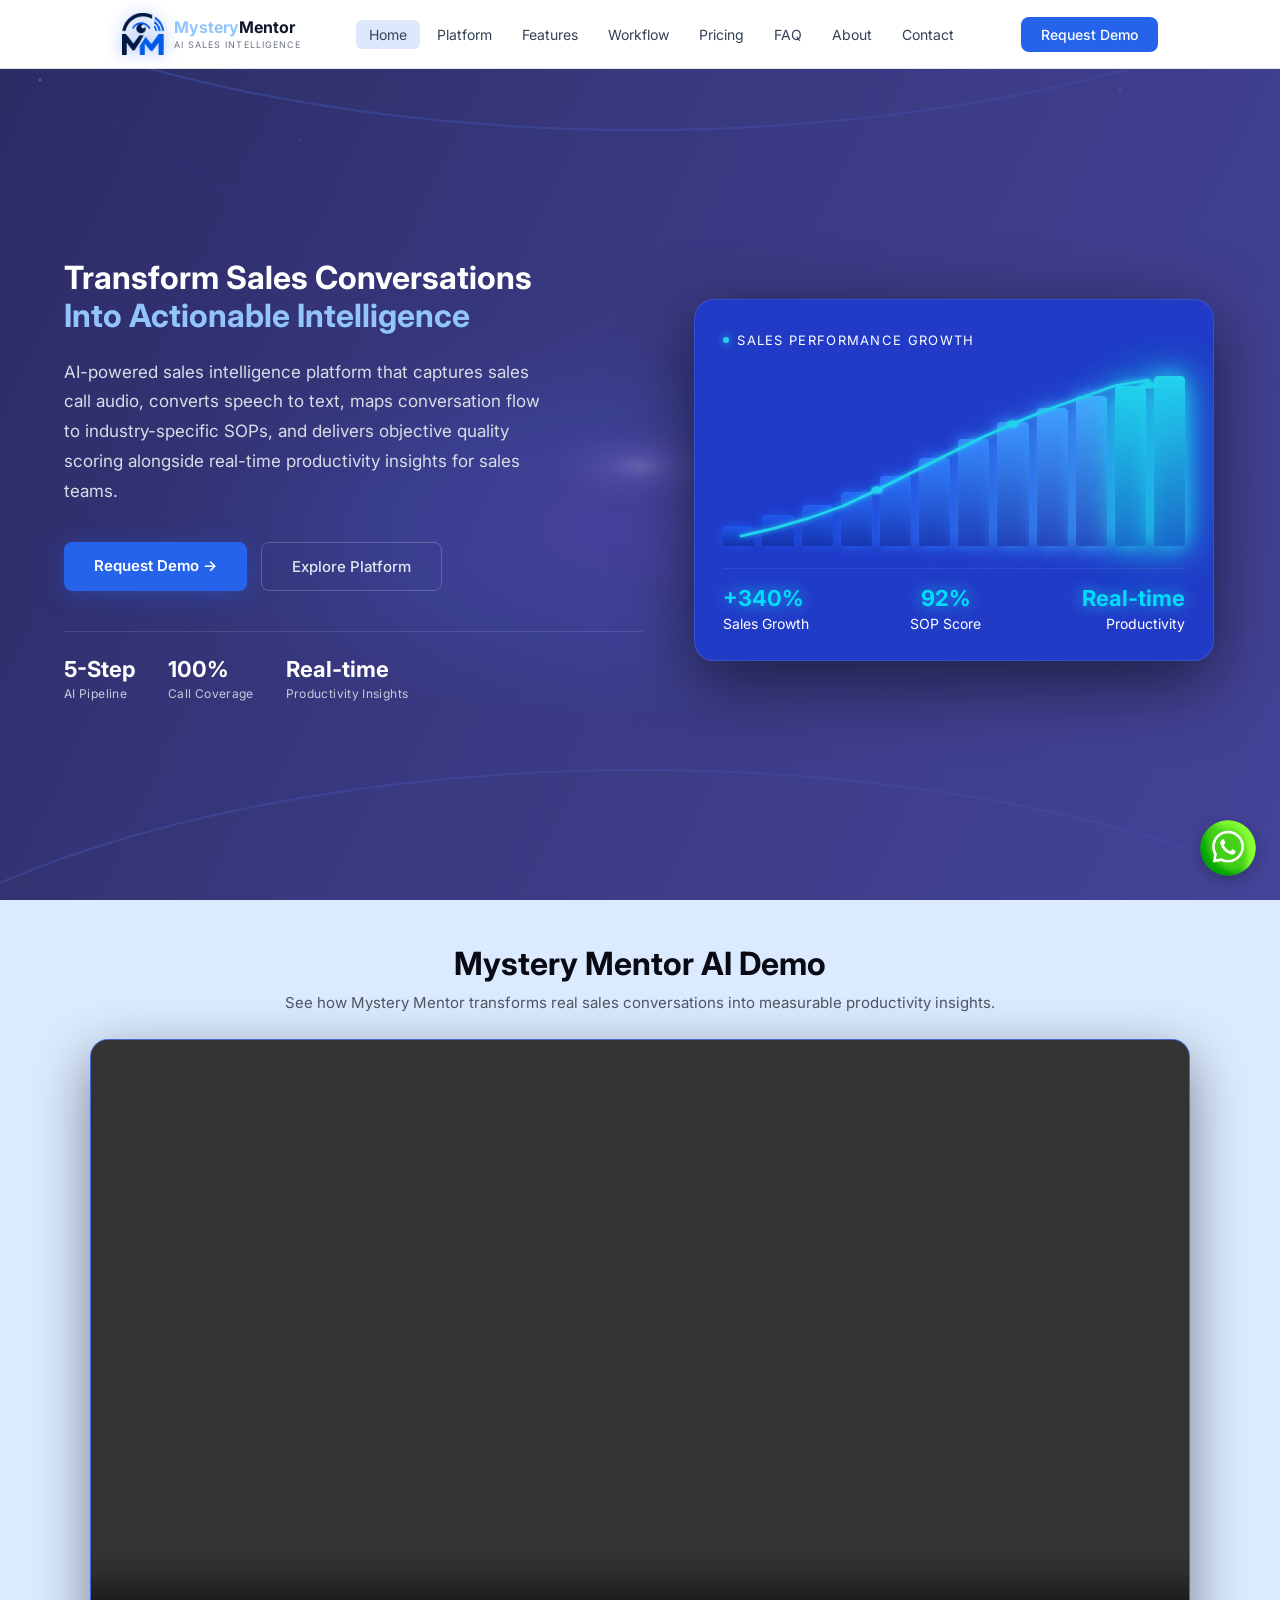
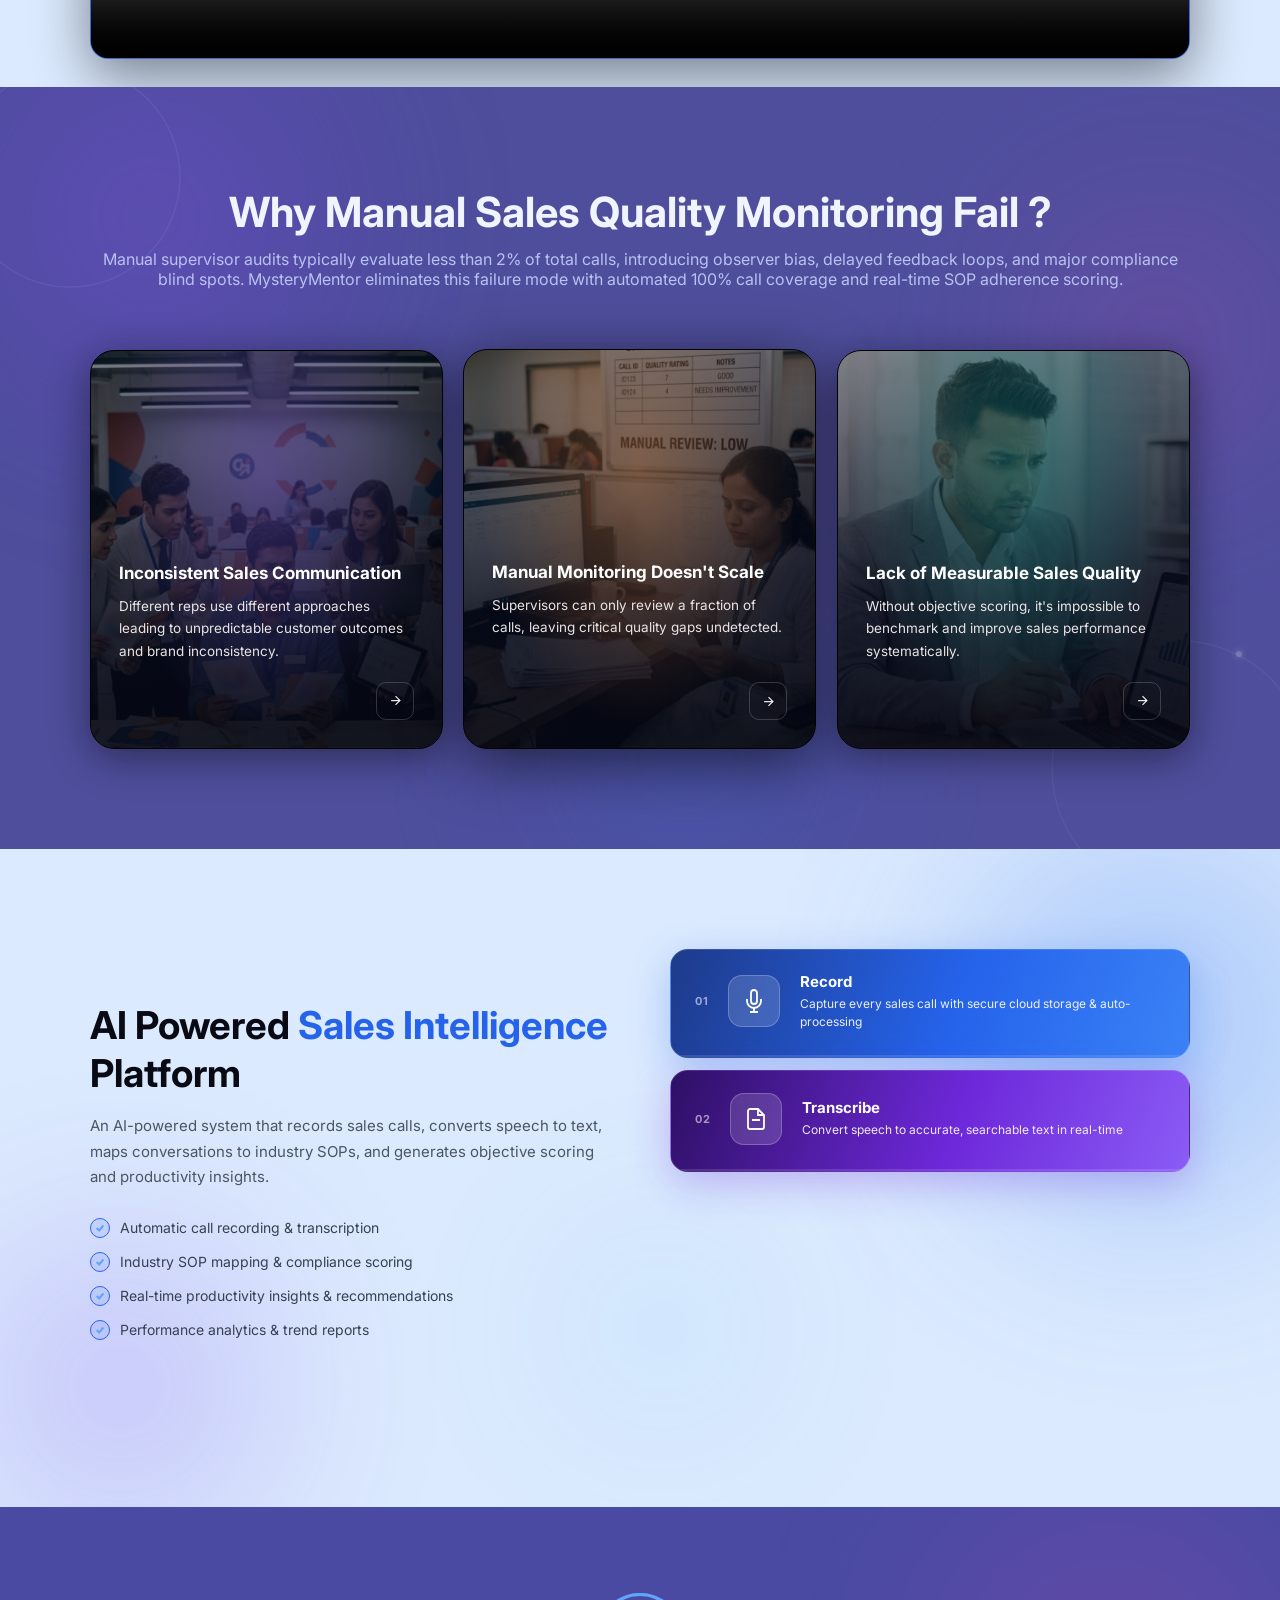
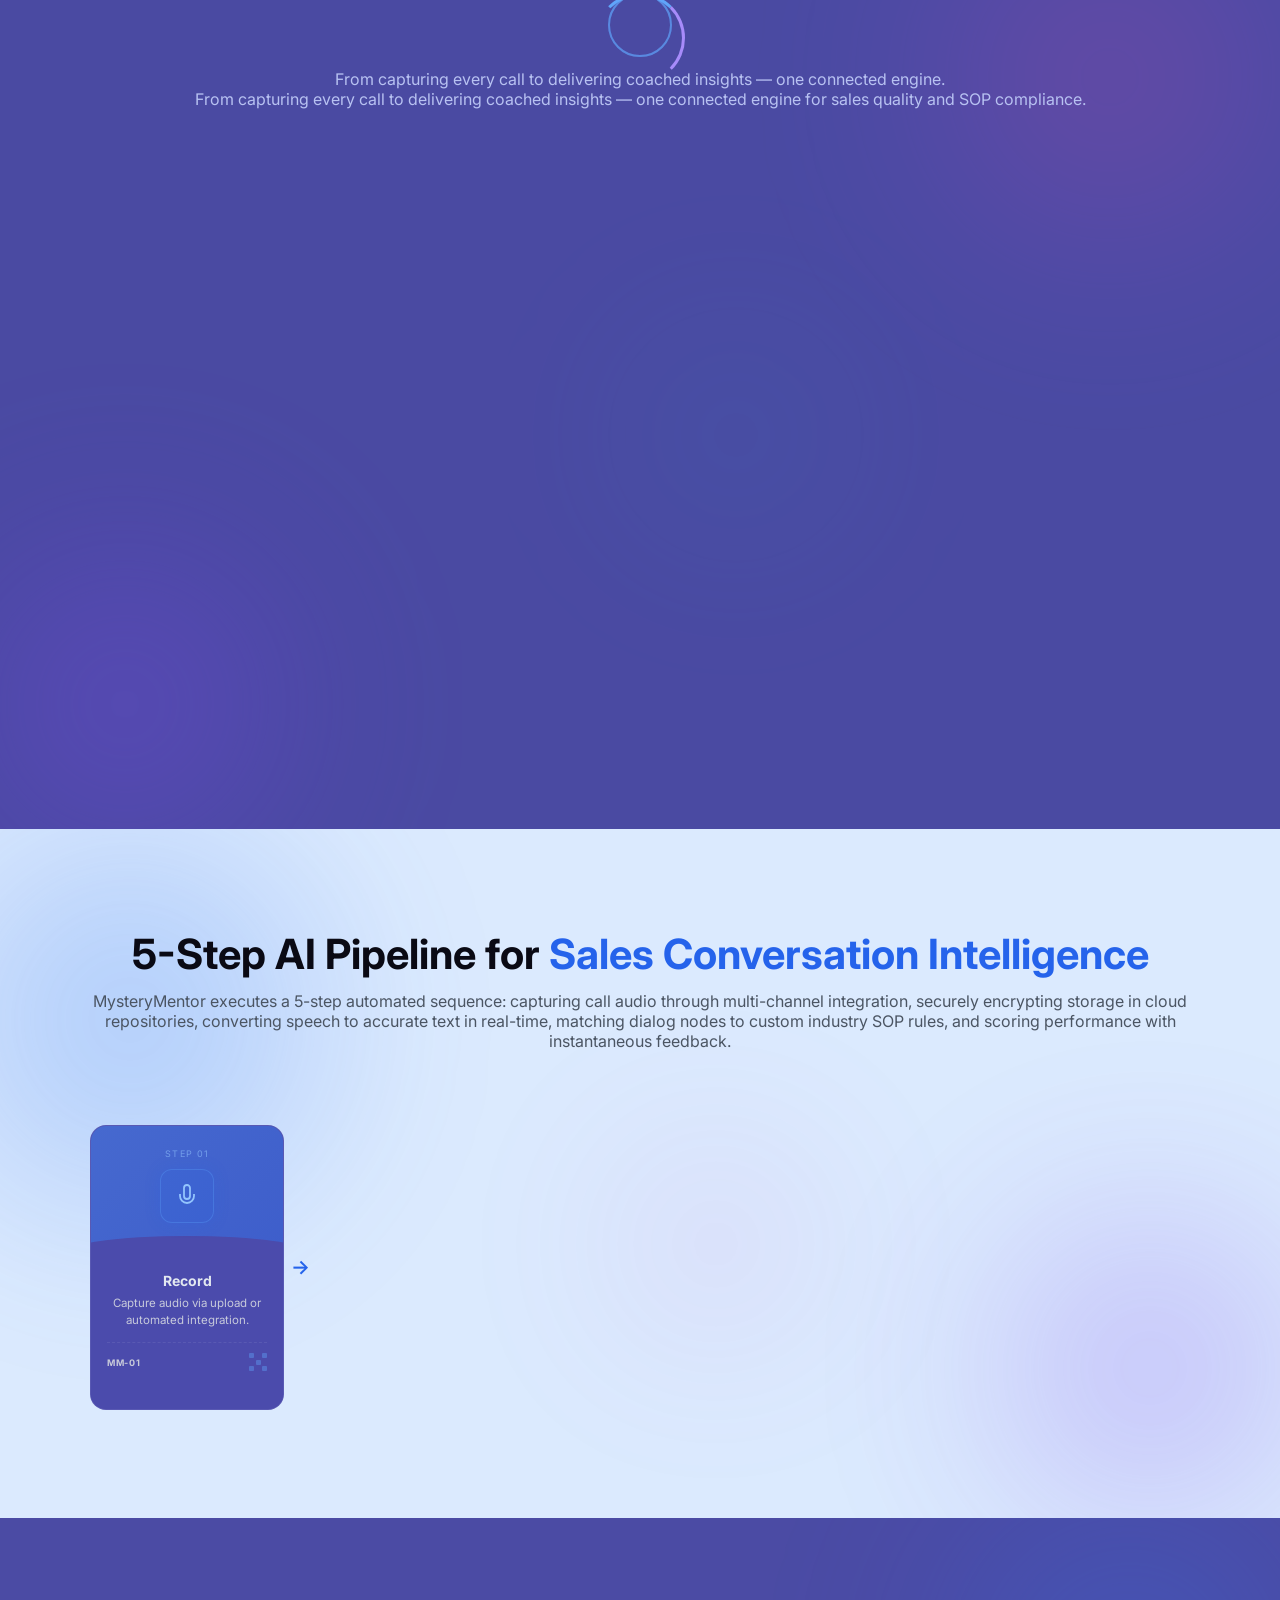
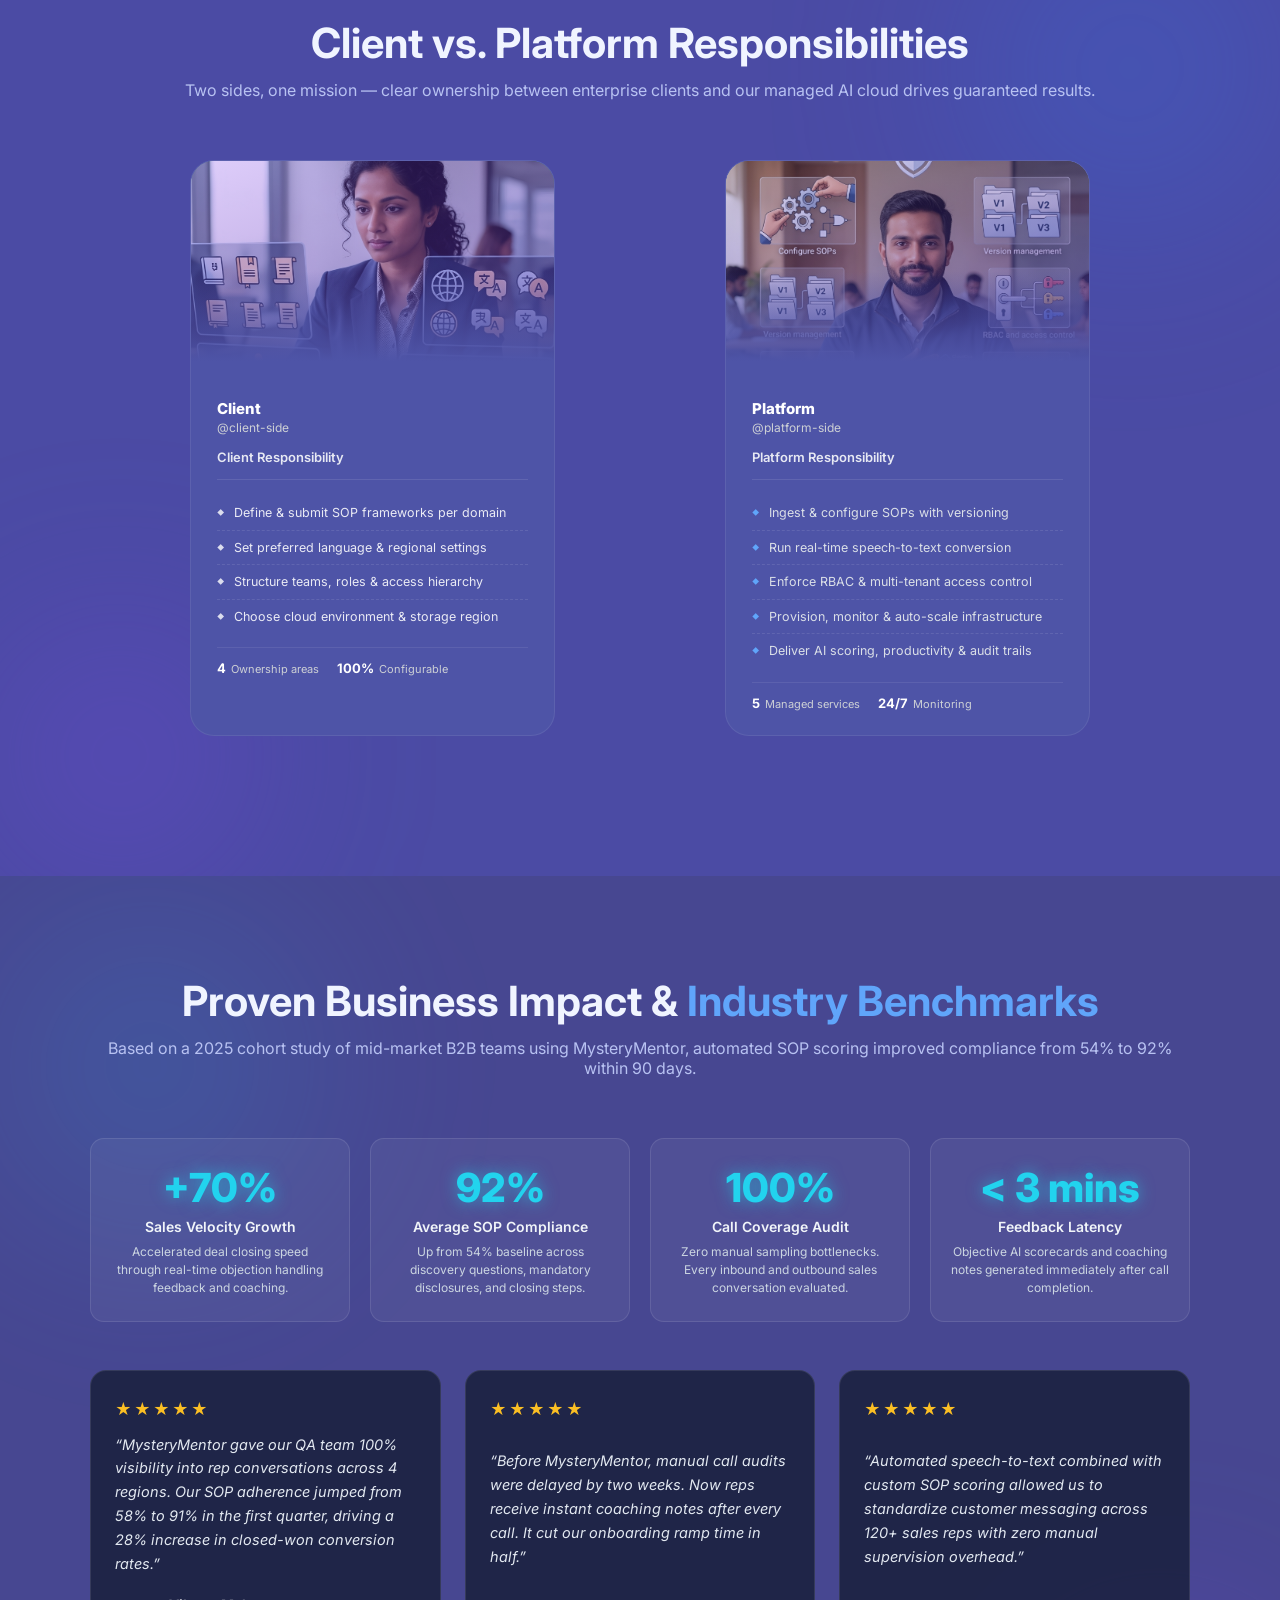
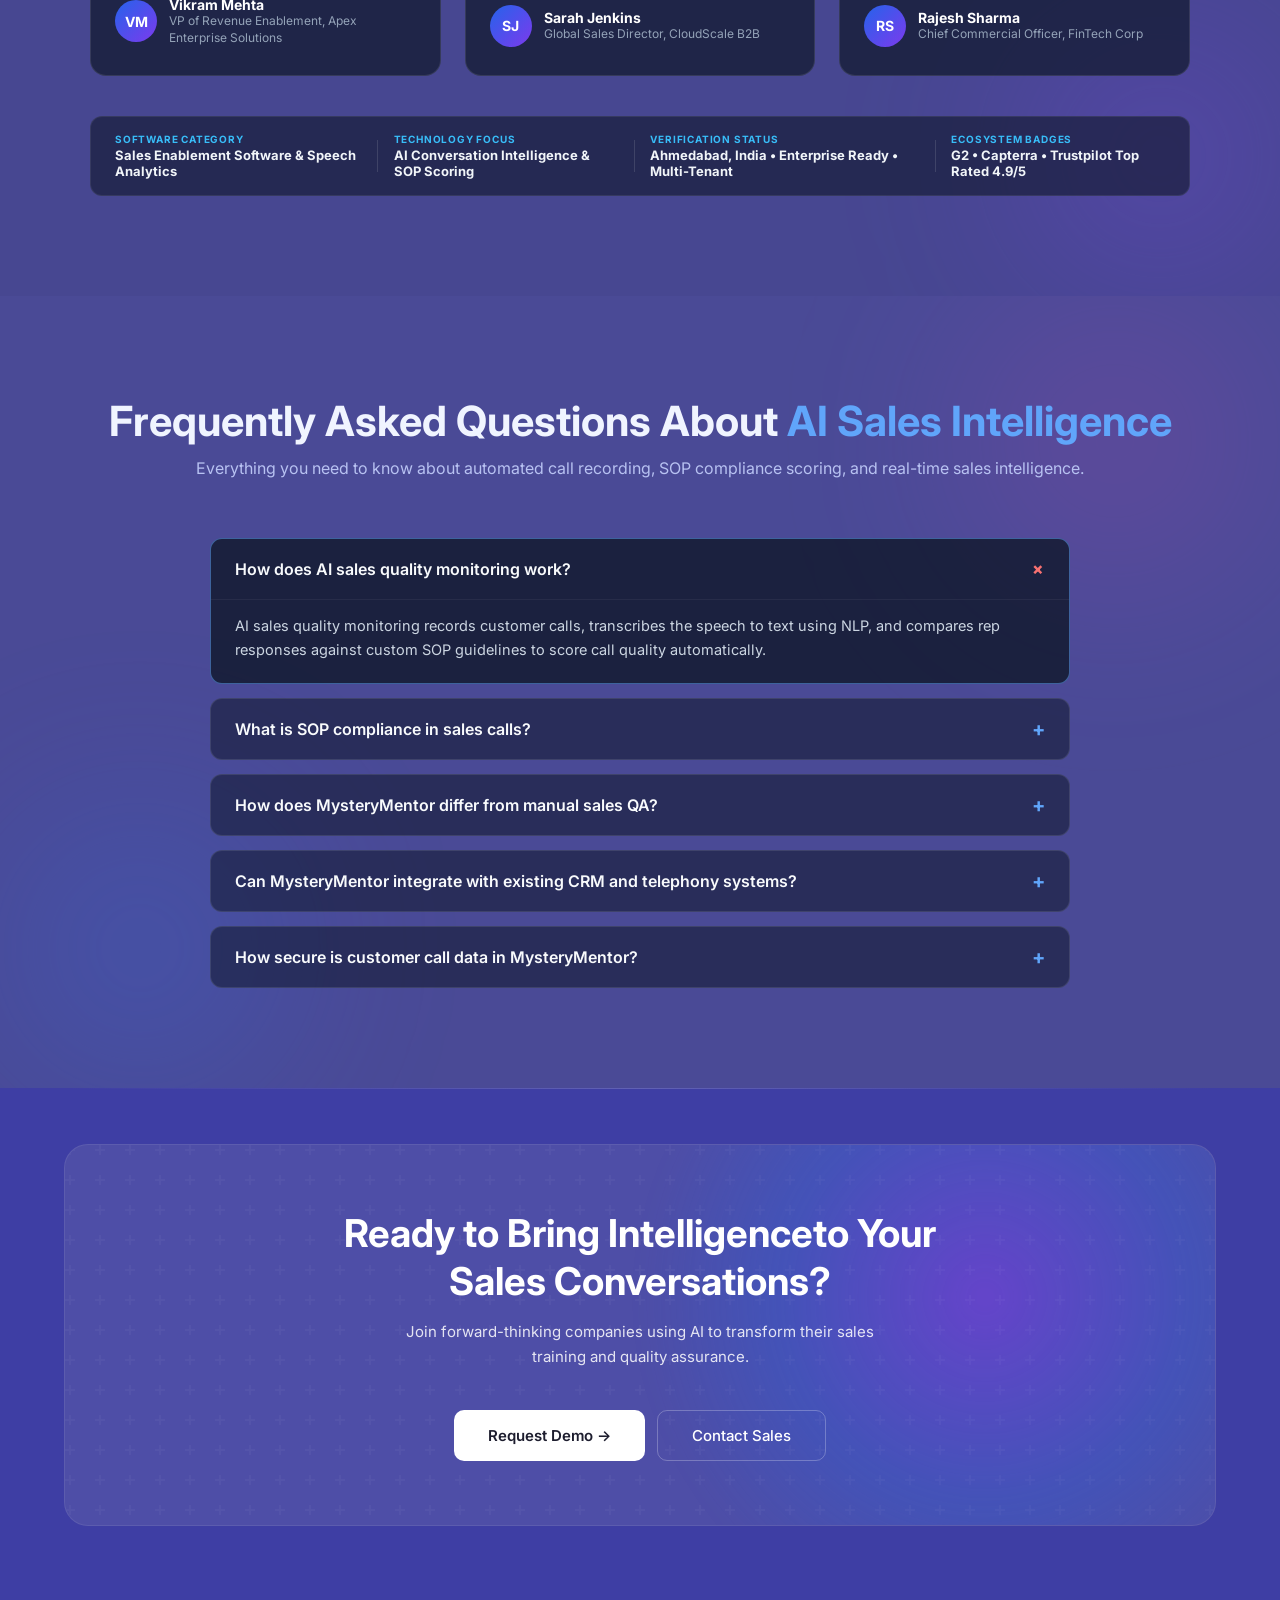
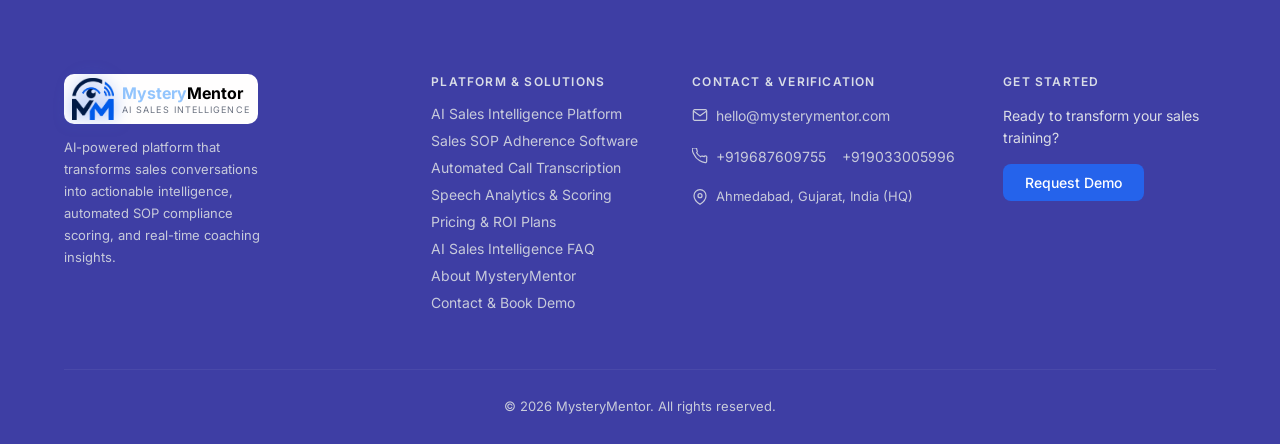
==== commit 8fd52eed: "h" ====
--- a/index.html
+++ b/index.html
@@ -40,14 +40,18 @@
     }
 
     html {
-      scroll-behavior: smooth
+      scroll-behavior: smooth;
+      overflow-x: hidden;
+      max-width: 100%;
     }
 
     body {
       font-family: 'Inter', sans-serif;
       background: #4e4e9c;
       color: #e8e8f0;
-      overflow-x: hidden
+      overflow-x: hidden;
+      max-width: 100%;
+      position: relative;
     }
 
     /* NAV */
@@ -254,6 +258,22 @@
       background-clip: text
     }
 
+    .hero-main-title {
+      font-size: 2rem;
+      font-weight: 700;
+      line-height: 1.2;
+      color: #ffffff;
+      margin-bottom: 22px;
+    }
+
+    .hero-main-title .hero-title-line2 {
+      color: #93c5fd;
+    }
+
+    .hero-title-br {
+      display: block;
+    }
+
     .hero-sub {
       font-size: 17px;
       color: #dadce7;
@@ -617,7 +637,8 @@
     /* HERO VIDEO SECTION */
     .hero-video-sec {
       padding: 44px 5% 28px;
-      background: #dbeafe
+      background: #dbeafe;
+      overflow: hidden;
     }
 
     .hero-video-inner {
@@ -2254,7 +2275,8 @@
       background: #3e3ea4;
       padding: 56px 5% 64px;
       margin-bottom: 0;
-      position: relative
+      position: relative;
+      overflow: hidden;
     }
 
     .cta-card {
@@ -2337,6 +2359,15 @@
       color: #fff;
       margin-bottom: 14px;
       line-height: 1.25
+    }
+
+    .cta-title-br {
+      display: none;
+    }
+
+    .cta-title-line1,
+    .cta-title-line2 {
+      display: inline;
     }
 
     .cta-inner p {
@@ -2573,15 +2604,6 @@
 
     @media(max-width:768px) {
       .nav-links {
-        display: none
-      }
-
-      .workflow-steps {
-        flex-wrap: wrap;
-        gap: 20px
-      }
-
-      .wf-arrow {
         display: none
       }
     }
@@ -2887,31 +2909,124 @@
         text-align: center;
       }
 
-      /* Workflow steps - wrap nicely */
-      .wf-step {
-        min-width: 140px;
-        max-width: none;
-        flex: 0 0 calc(50% - 10px);
-      }
-
-      .wf-arrow {
-        display: none;
-      }
-
-      .workflow-steps {
-        flex-wrap: wrap;
-        gap: 14px;
-      }
-
       /* Resp cards stacked already, just tweak */
       .resp-body {
         padding: 32px 18px 18px;
       }
     }
 
+    /* Desktop default for clone elements */
+    .wf-clone,
+    .wf-loop-arrow {
+      display: none !important;
+    }
+
+    /* ===== PHONE / MOBILE SPECIFIC ONLY (<= 768px) ===== */
+    @media(max-width: 768px) {
+      /* 1. Prevent left/right page scroll wobble */
+      html, body {
+        overflow-x: hidden !important;
+        max-width: 100vw !important;
+        width: 100% !important;
+      }
+      section, footer, header, nav, main {
+        max-width: 100vw !important;
+        overflow-x: hidden;
+      }
+
+      /* 2. Hero title: Line 1 'Transform Sales Conversations', Line 2 'Into Actionable Intelligence' */
+      .hero-main-title {
+        font-size: clamp(1.05rem, 4.9vw, 1.6rem) !important;
+        line-height: 1.28 !important;
+        margin-bottom: 16px !important;
+      }
+      .hero-main-title .hero-title-line1,
+      .hero-main-title .hero-title-line2 {
+        display: inline-block !important;
+        white-space: nowrap !important;
+        max-width: 100% !important;
+      }
+
+      /* 3. 5-Step AI Pipeline continuous floating cards ticker (right to left, pause on hover/touch) */
+      .wf-clone {
+        display: list-item !important;
+      }
+      .wf-loop-arrow {
+        display: flex !important;
+      }
+      .workflow-sec {
+        overflow: hidden !important;
+      }
+      .workflow-sec .section-inner {
+        overflow: hidden !important;
+        max-width: 100% !important;
+        padding-left: 0 !important;
+        padding-right: 0 !important;
+      }
+      .workflow-steps {
+        display: flex !important;
+        flex-wrap: nowrap !important;
+        overflow-x: visible !important;
+        width: max-content !important;
+        gap: 16px !important;
+        padding: 16px 0 !important;
+        animation: wfFloatMarquee 25s linear infinite !important;
+        touch-action: pan-y;
+      }
+      .workflow-steps:hover,
+      .workflow-steps:active,
+      .workflow-steps.is-paused {
+        animation-play-state: paused !important;
+      }
+      .wf-step {
+        flex: 0 0 280px !important;
+        width: 280px !important;
+        min-width: 280px !important;
+        max-width: 280px !important;
+        opacity: 1 !important;
+        transform: none !important;
+        margin: 0 !important;
+      }
+      .wf-arrow {
+        display: flex !important;
+        align-items: center;
+        justify-content: center;
+        flex: 0 0 22px !important;
+        width: 22px !important;
+        opacity: 0.8 !important;
+        transform: none !important;
+        font-size: 20px;
+        color: #38bdf8;
+      }
+      @keyframes wfFloatMarquee {
+        0% {
+          transform: translateX(0);
+        }
+        100% {
+          transform: translateX(-50%);
+        }
+      }
+
+      /* 4. CTA title: Exactly 2 lines on mobile phone */
+      .cta-title-br {
+        display: inline !important;
+      }
+      .cta-inner h2 {
+        font-size: clamp(1.15rem, 5vw, 1.55rem) !important;
+        line-height: 1.35 !important;
+      }
+      .cta-title-line1,
+      .cta-title-line2 {
+        display: inline-block !important;
+        white-space: nowrap !important;
+      }
+    }
+
     @media(max-width:380px) {
       .wf-step {
-        flex: 0 0 100%;
+        flex: 0 0 260px !important;
+        width: 260px !important;
+        min-width: 260px !important;
       }
 
       h1 {
@@ -3519,7 +3634,7 @@
     <div class="hero-grid">
       <div class="hero-content">
 
-        <h2 style="font-size: 2rem; font-weight: 700; line-height: 1.2;">Transform Sales Conversations <br> <span style="color: #93c5fd;">Into Actionable Intelligence</span></h2> <br>
+        <h2 class="hero-main-title"><span class="hero-title-line1">Transform Sales Conversations</span><br class="hero-title-br"><span class="hero-title-line2">Into Actionable Intelligence</span></h2>
         <p class="hero-sub">AI-powered sales intelligence platform that captures sales call audio, converts speech to text, maps conversation flow to industry-specific SOPs, and delivers objective quality scoring alongside real-time productivity insights for sales teams.</p>
 
         <!-- AEO Answer-First Definition Target (40-60 Words) -->
@@ -3627,9 +3742,7 @@
               </div>
             </div>
             <!-- GEO Statistical Proof & Methodology Citation -->
-            <div style="margin-top:14px;padding-top:10px;border-top:1px dashed rgba(255,255,255,0.14);font-size:11px;line-height:1.45;color:rgba(255,255,255,0.72);">
-              *Based on a 2025 cohort study of mid-market B2B teams using MysteryMentor: automated SOP scoring improved compliance from 54% to 92% within 90 days across 100% of sales calls.
-            </div>
+
           </div>
         </div>
       </div>
@@ -4240,8 +4353,8 @@
 
       <script>
         (function () {
-          var steps = document.querySelectorAll('.wf-step');
-          var arrows = document.querySelectorAll('.wf-arrow');
+          var steps = document.querySelectorAll('.wf-step:not(.wf-clone)');
+          var arrows = document.querySelectorAll('.wf-arrow:not(.wf-clone)');
 
           var animTimeout = [];
 
@@ -4266,19 +4379,56 @@
           }
 
           function animateWorkflow(entries) {
-            entries.forEach(function (entry) {
-              if (entry.isIntersecting) {
-                resetWorkflow();
-                runWorkflowAnim();
-              } else {
-                resetWorkflow();
-              }
-            });
+            if (window.innerWidth > 768) {
+              entries.forEach(function (entry) {
+                if (entry.isIntersecting) {
+                  resetWorkflow();
+                  runWorkflowAnim();
+                } else {
+                  resetWorkflow();
+                }
+              });
+            }
           }
 
           var observer = new IntersectionObserver(animateWorkflow, { threshold: 0.25 });
           var section = document.querySelector('.workflow-steps');
           if (section) observer.observe(section);
+
+          // Mobile ticker: clone items for seamless right-to-left loop & pause on touch
+          function initMobileTicker() {
+            if (window.innerWidth <= 768 && section && !section.dataset.cloned) {
+              section.dataset.cloned = "true";
+              var lastEl = section.lastElementChild;
+              if (lastEl && !lastEl.classList.contains('wf-arrow')) {
+                var loopArrow = document.createElement('li');
+                loopArrow.className = 'wf-arrow wf-loop-arrow';
+                loopArrow.setAttribute('aria-hidden', 'true');
+                loopArrow.textContent = '→';
+                section.appendChild(loopArrow);
+              }
+              var items = Array.from(section.children);
+              items.forEach(function(item) {
+                var clone = item.cloneNode(true);
+                clone.classList.add('wf-clone');
+                clone.classList.add('visible');
+                section.appendChild(clone);
+              });
+            }
+          }
+          initMobileTicker();
+          window.addEventListener('resize', initMobileTicker);
+
+          if (section) {
+            section.addEventListener('touchstart', function() {
+              section.classList.add('is-paused');
+            }, { passive: true });
+            section.addEventListener('touchend', function() {
+              setTimeout(function() {
+                section.classList.remove('is-paused');
+              }, 1200);
+            }, { passive: true });
+          }
         })();
       </script>
     </div>
@@ -4542,7 +4692,7 @@
     <div class="cta-card">
       <div class="cta-inner">
         <div class="cta-left">
-          <h2>Ready to Bring Intelligence to Your Sales Conversations?</h2>
+          <h2><span class="cta-title-line1">Ready to Bring Intelligence</span><br class="cta-title-br"><span class="cta-title-line2">to Your Sales Conversations?</span></h2>
           <p>Join forward-thinking companies using AI to transform their sales training and quality assurance.</p>
         </div>
         <div class="cta-btns">
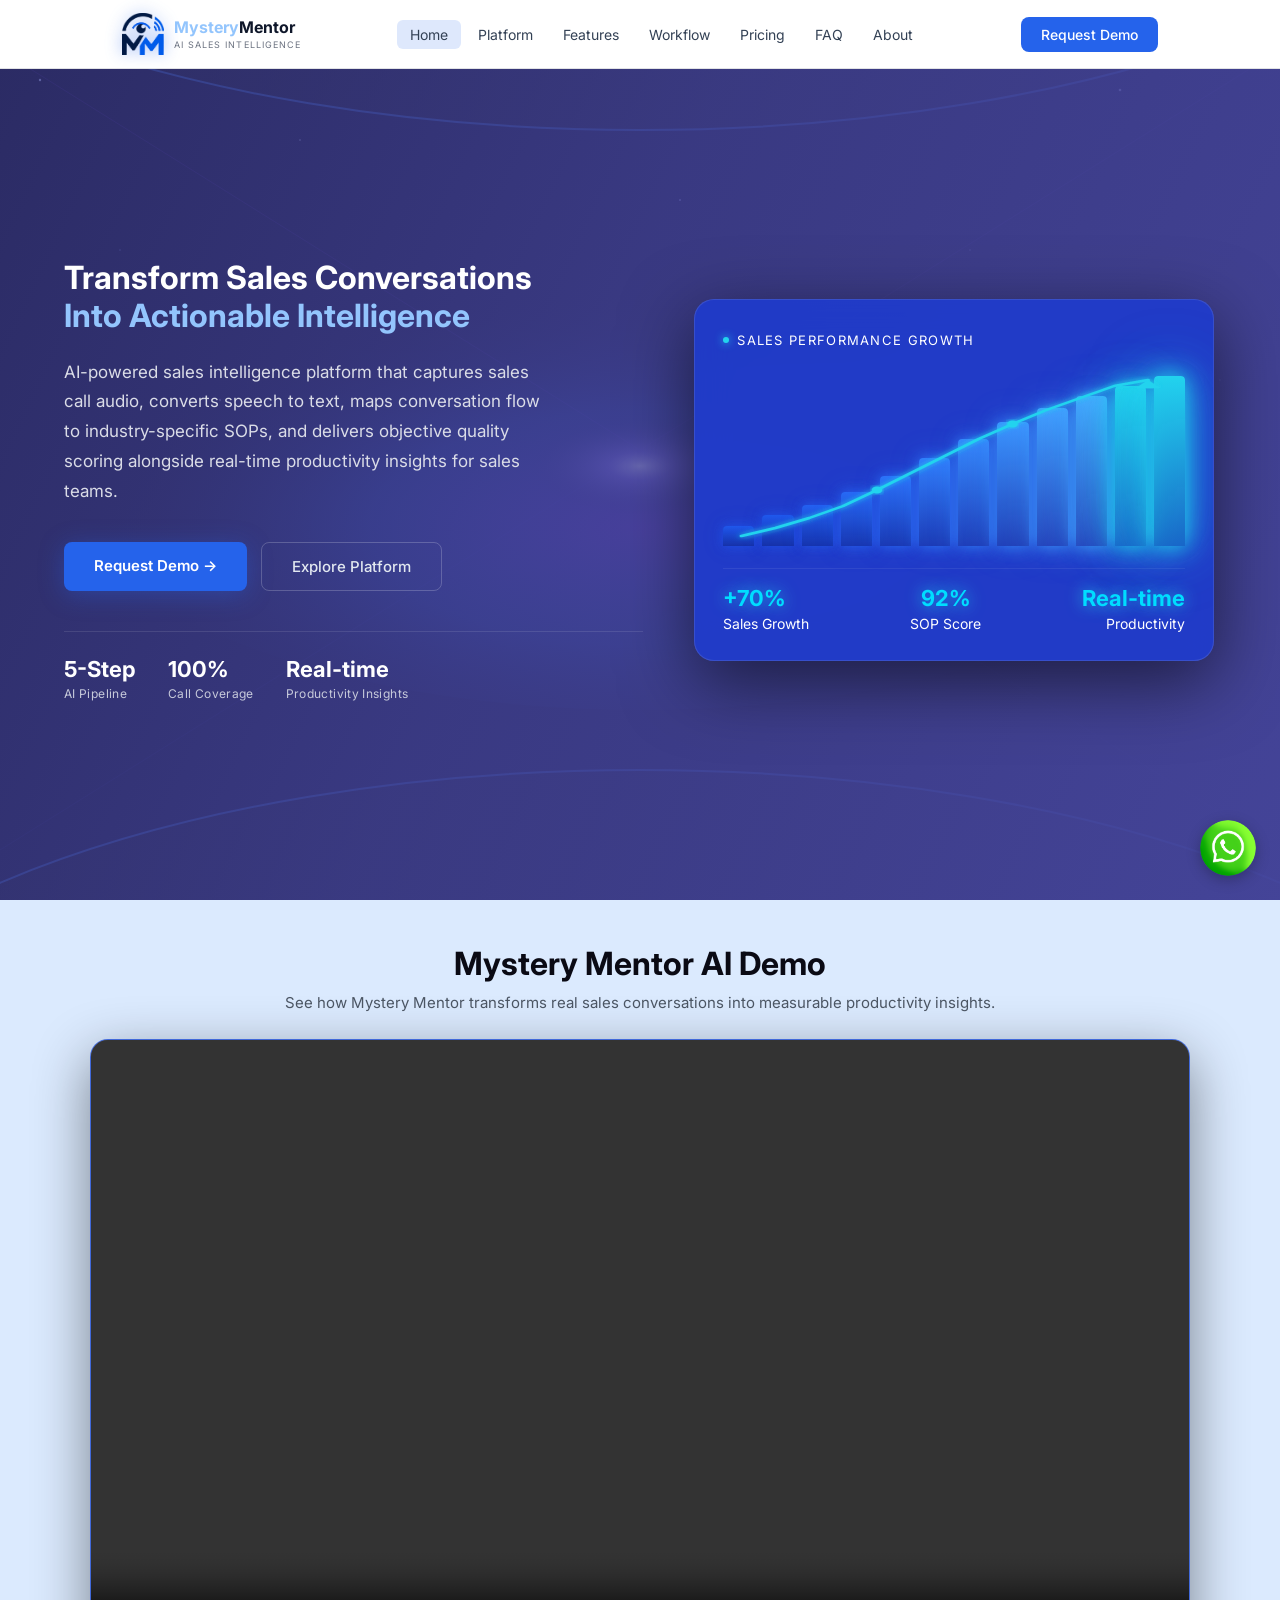
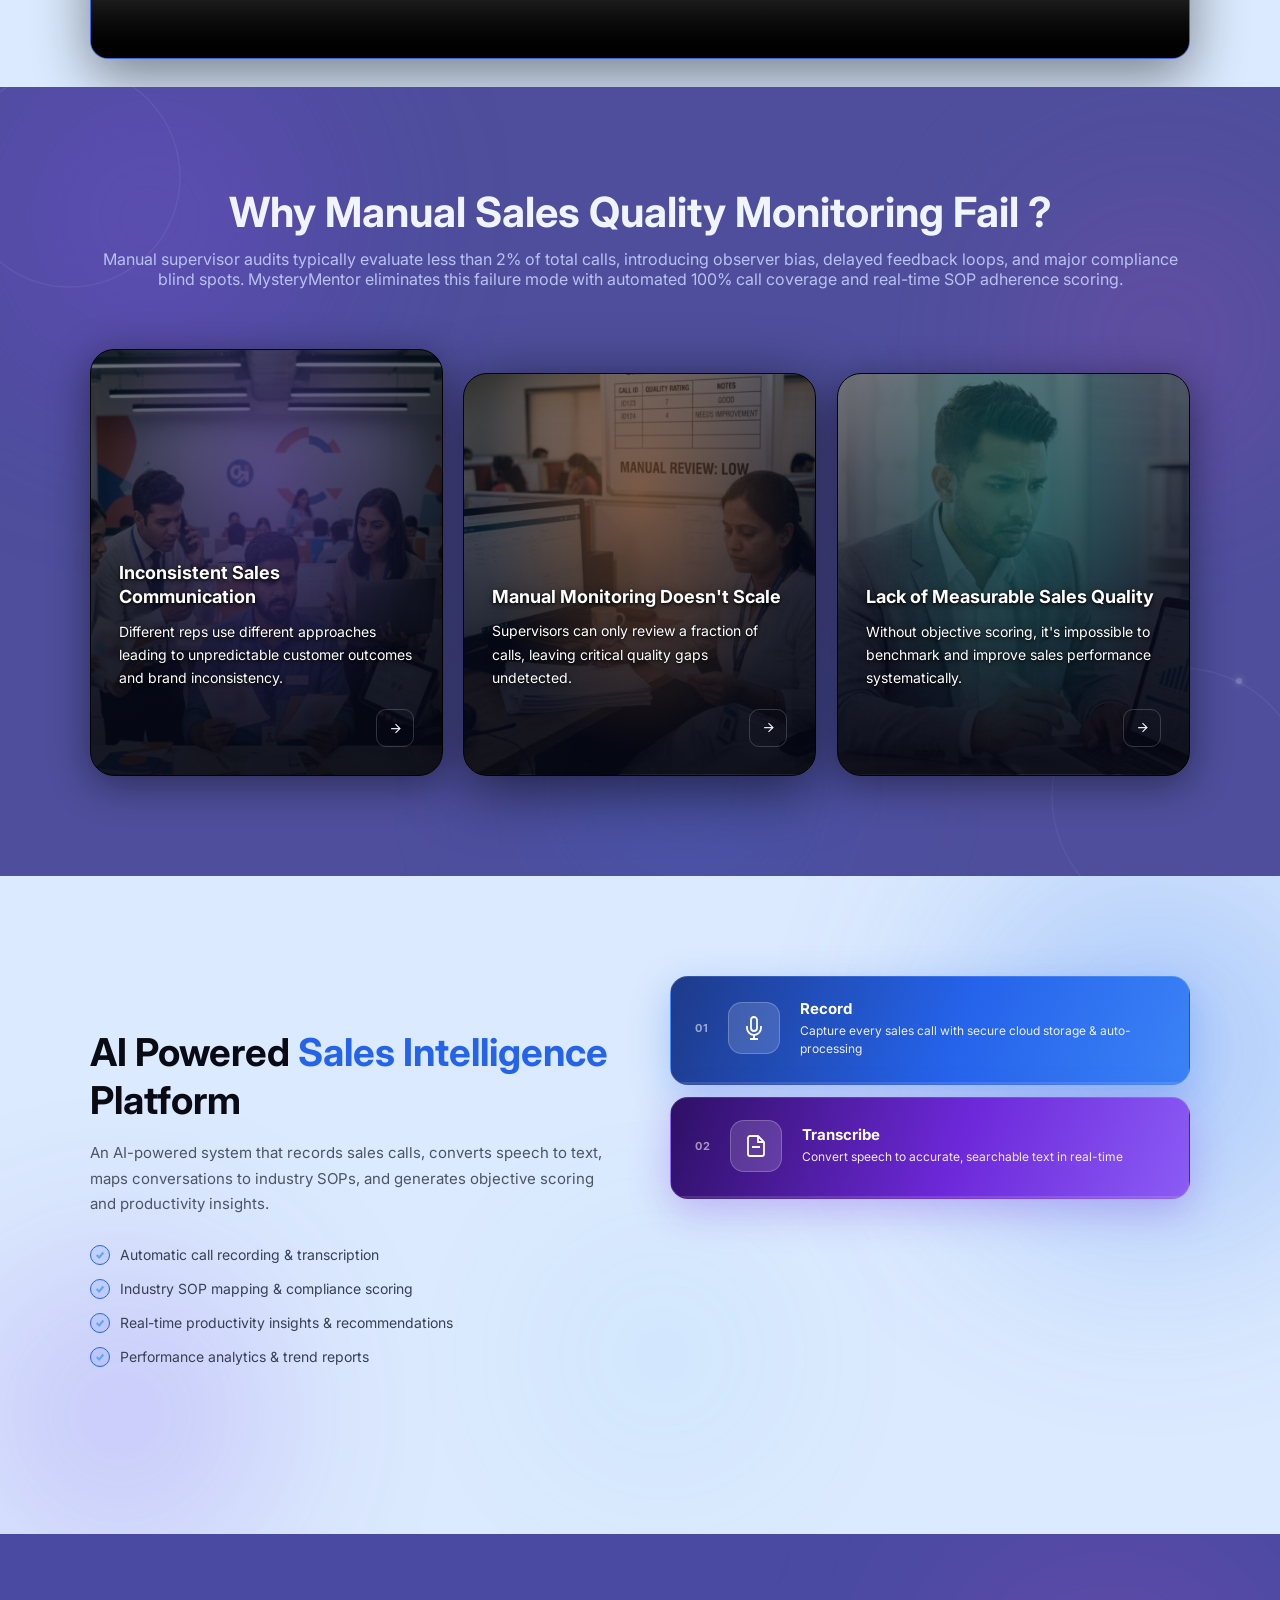
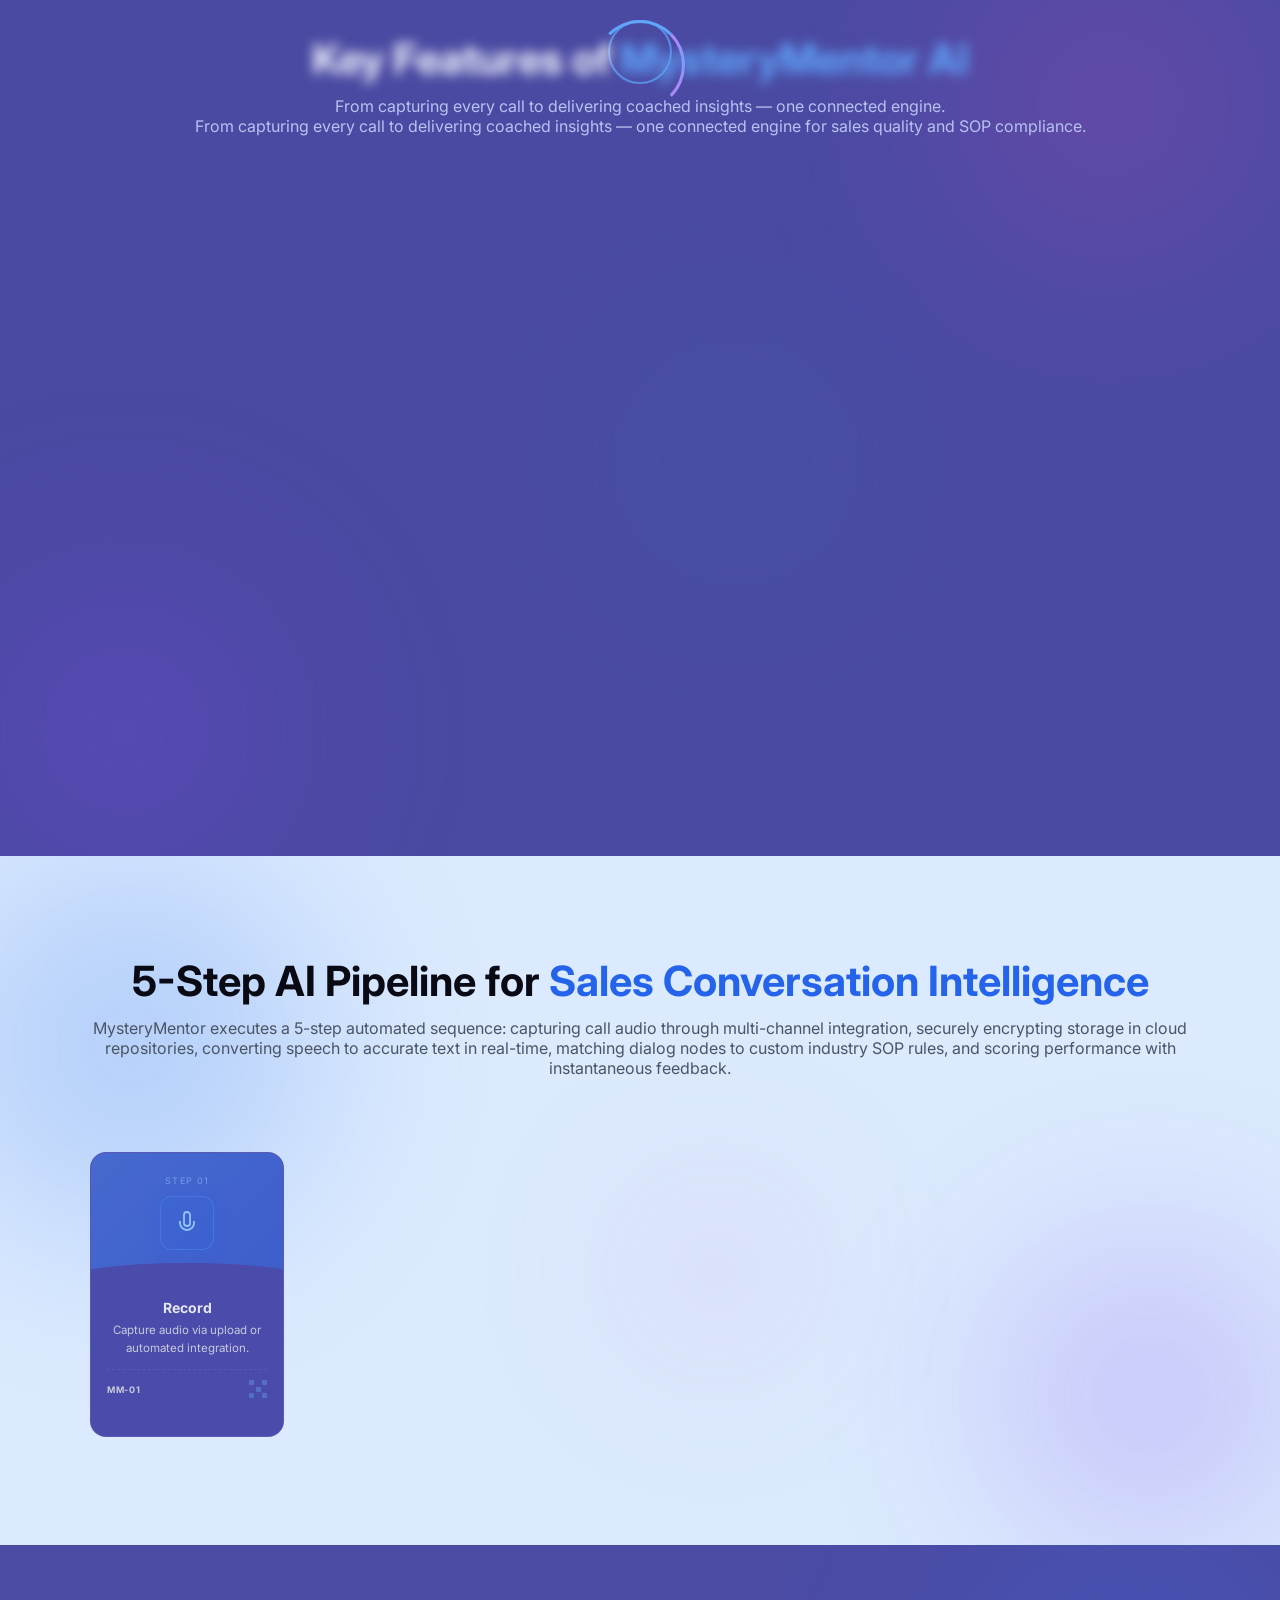
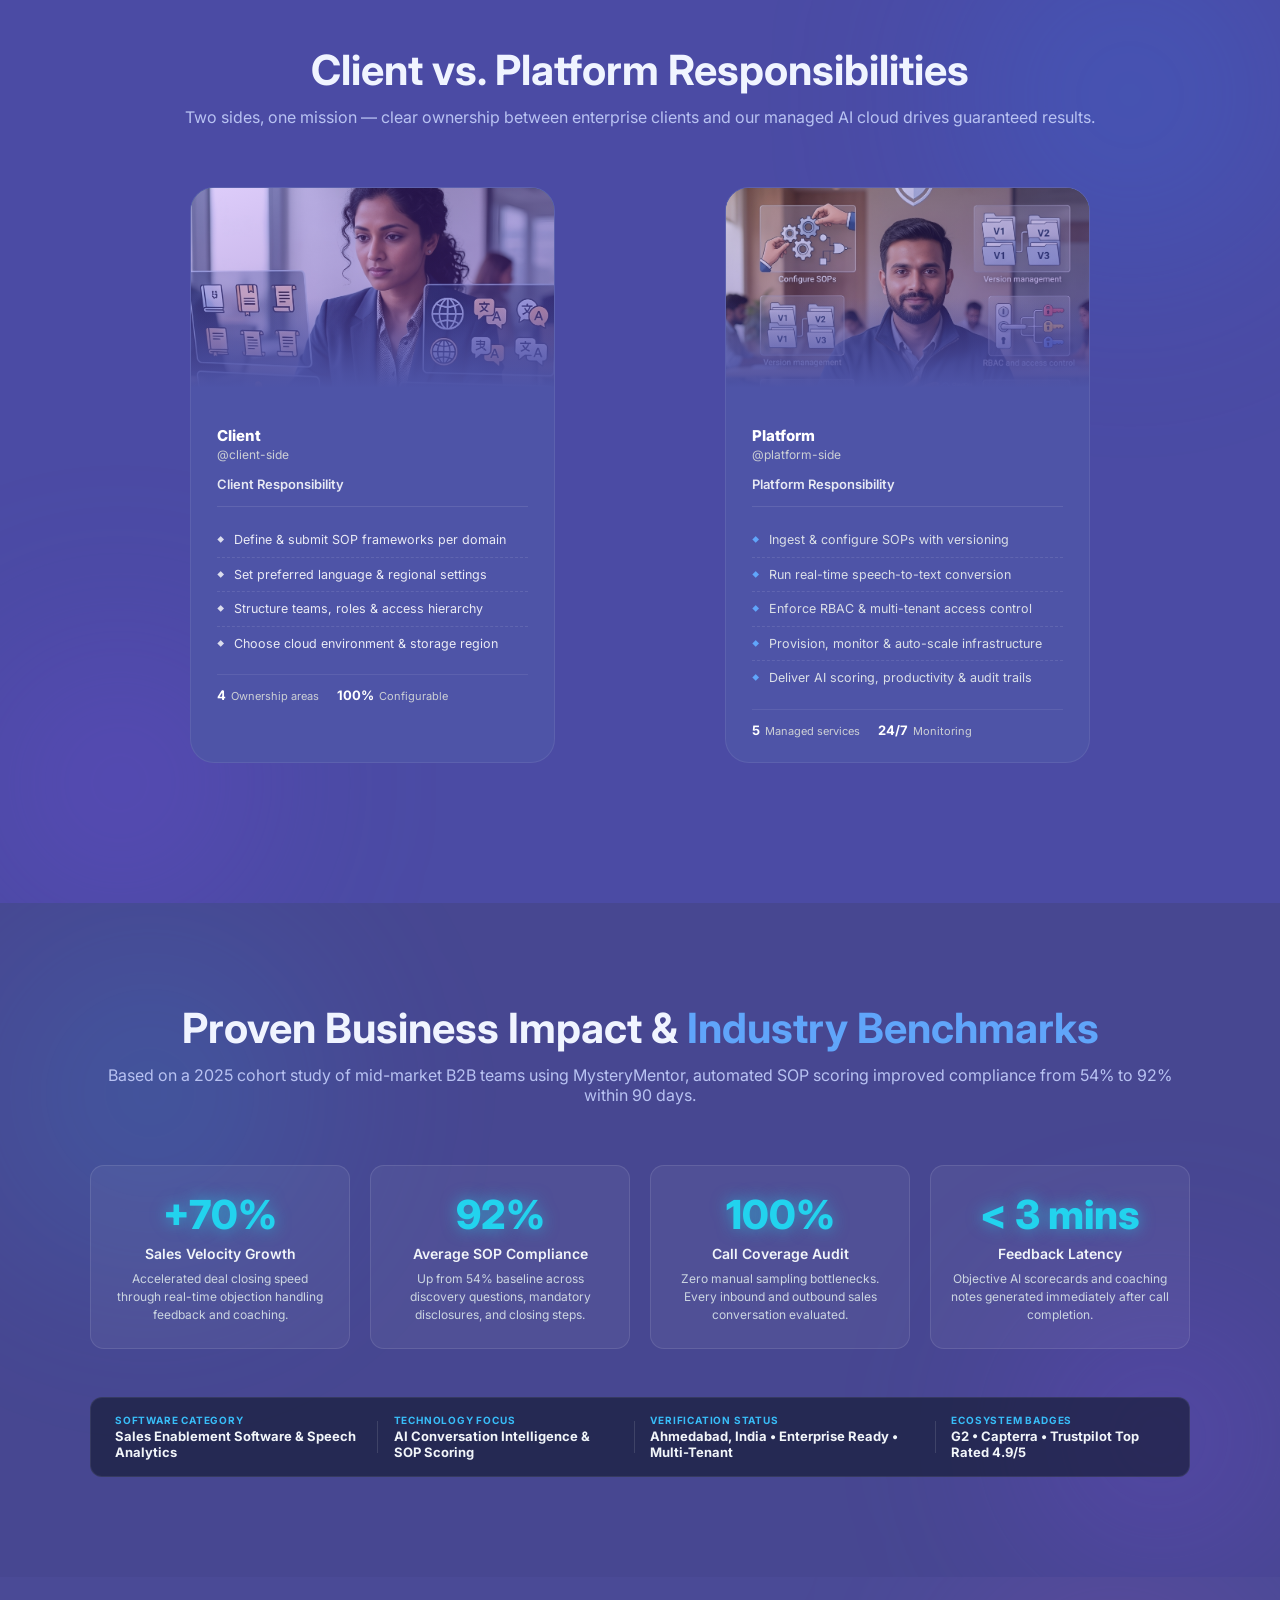
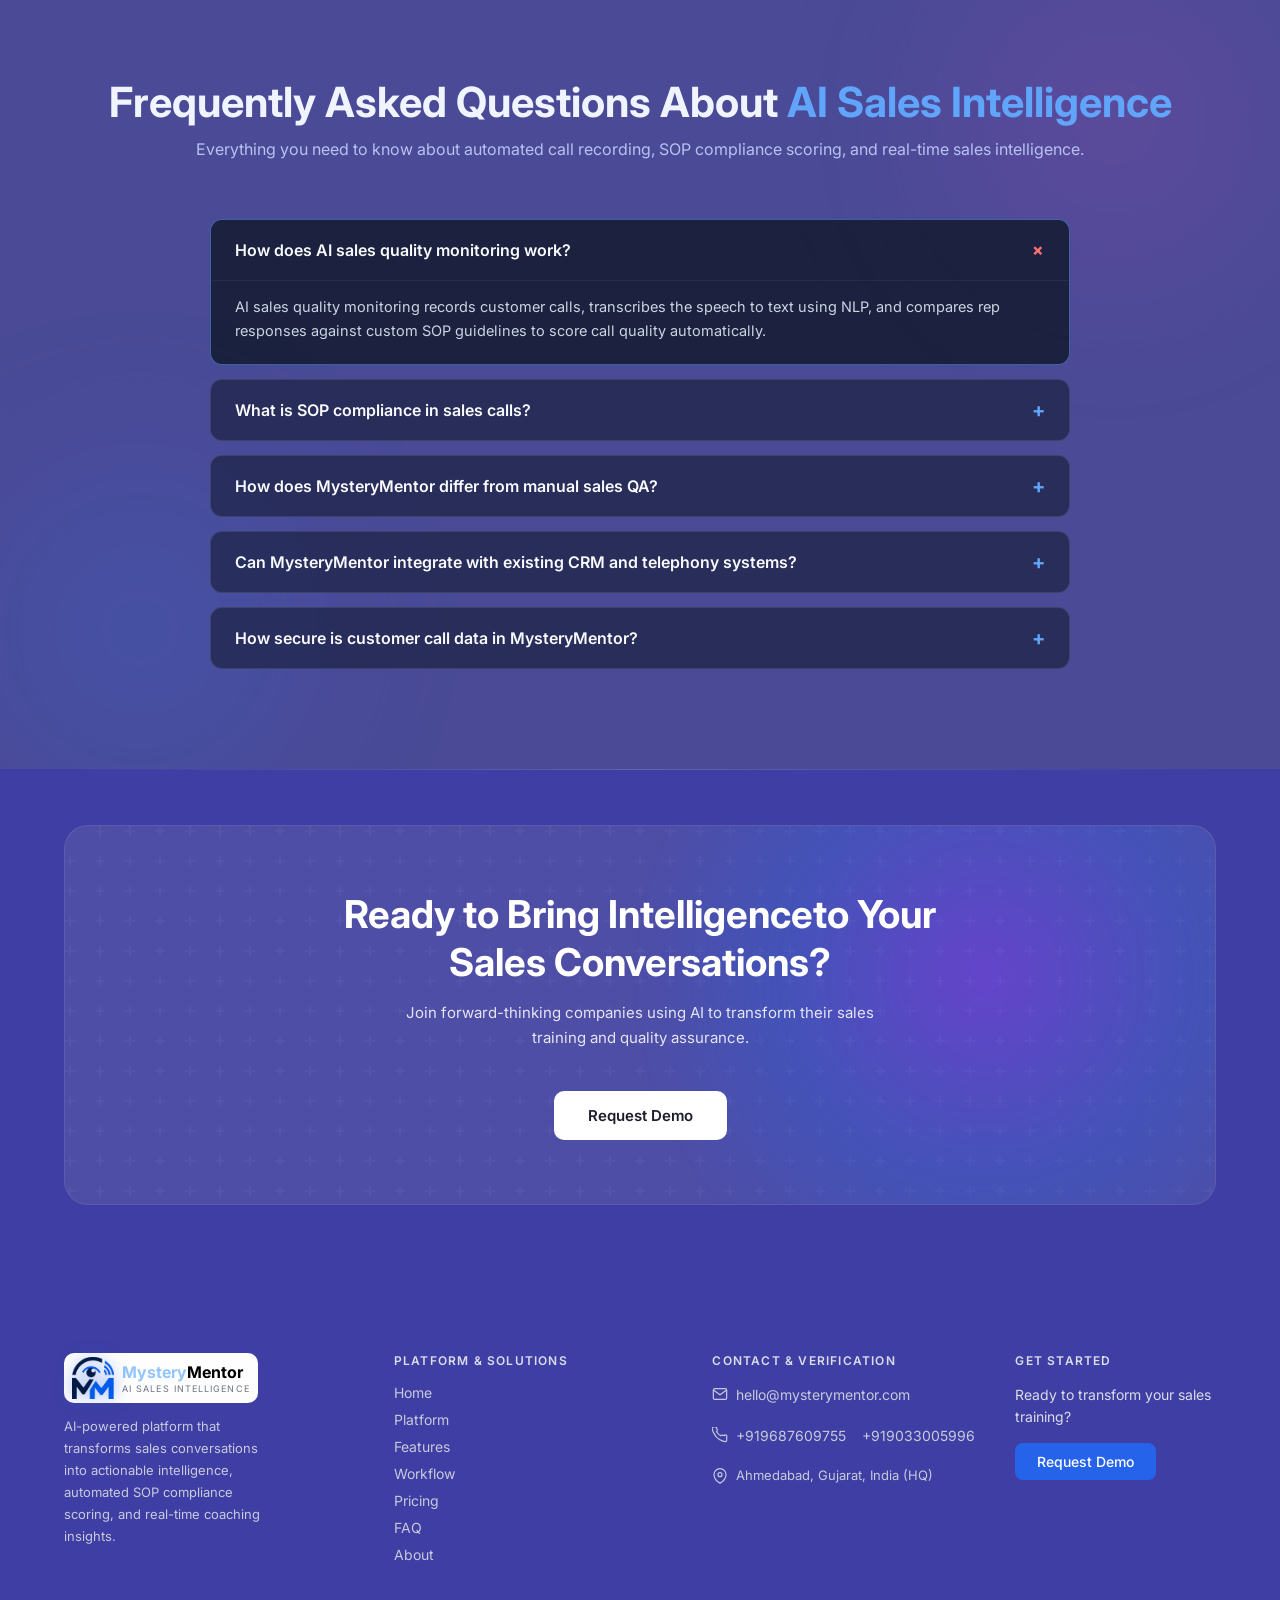
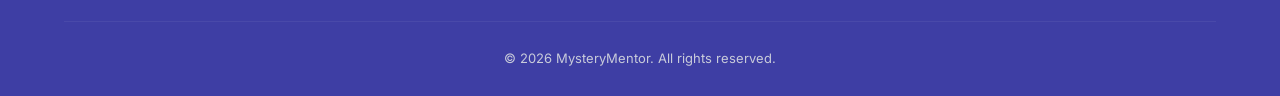
==== commit c58bd25d: "last update commit 29-09-2026" ====
--- a/index.html
+++ b/index.html
@@ -880,13 +880,12 @@
       flex-direction: column;
       background-color: rgba(91, 91, 163, 0.75);
       background-image:
-        linear-gradient(170deg, rgba(8, 12, 28, 0.52) 0%, rgba(6, 9, 24, 0.88) 62%, rgba(5, 7, 18, 0.94) 100%),
+        linear-gradient(170deg, rgba(8, 12, 28, 0.58) 0%, rgba(6, 9, 24, 0.88) 62%, rgba(5, 7, 18, 0.95) 100%),
         var(--card-image, none);
       background-size: cover;
       background-position: center;
       background-repeat: no-repeat;
       border: 1px solid rgba(255, 255, 255, 0.08);
-      backdrop-filter: blur(18px);
       box-shadow: 0 8px 40px rgba(0, 0, 0, 0.45);
       padding: 34px 28px 28px;
       --rx: 0deg;
@@ -897,12 +896,17 @@
       --glare: 0;
       opacity: 0;
       transform: perspective(1000px) translateY(56px) scale(0.92) rotateX(var(--rx)) rotateY(var(--ry));
+      transform-style: preserve-3d;
+      -webkit-font-smoothing: antialiased;
+      -moz-osx-font-smoothing: grayscale;
+      text-rendering: optimizeLegibility;
+      backface-visibility: hidden;
       transition: transform 0.7s cubic-bezier(0.22, 1, 0.36, 1), box-shadow 0.4s ease, opacity 0.7s ease, border-color 0.4s ease;
     }
 
     .prob-card.in-view {
       opacity: 1;
-      transform: perspective(1000px) translateY(0) scale(var(--ts)) rotateX(var(--rx)) rotateY(var(--ry))
+      transform: perspective(1000px) translateY(0) scale(var(--ts)) rotateX(var(--rx)) rotateY(var(--ry));
     }
 
     .prob-card.tilting {
@@ -985,22 +989,30 @@
     /* Body content */
     .prob-card-body {
       position: relative;
-      z-index: 1;
+      z-index: 5;
       flex: 1;
+      transform: translateZ(24px);
+      -webkit-font-smoothing: antialiased;
+      -moz-osx-font-smoothing: grayscale;
     }
 
     .prob-card h3 {
-      font-size: 17px;
+      font-size: 18px;
       font-weight: 700;
       color: #ffffff;
       line-height: 1.35;
-      margin-bottom: 10px
+      margin-bottom: 10px;
+      text-shadow: 0 1px 3px rgba(0, 0, 0, 0.9), 0 2px 8px rgba(0, 0, 0, 0.7);
+      -webkit-font-smoothing: antialiased;
     }
 
     .prob-card p {
-      font-size: 13.5px;
-      color: rgba(200, 205, 230, 0.7);
-      line-height: 1.65
+      font-size: 14px;
+      color: #ffffff !important;
+      font-weight: 400;
+      line-height: 1.65;
+      text-shadow: 0 1px 3px rgba(0, 0, 0, 0.9), 0 2px 8px rgba(0, 0, 0, 0.7);
+      -webkit-font-smoothing: antialiased;
     }
 
     /* Arrow button, bottom-right */
@@ -1071,11 +1083,16 @@
 
     @media(max-width:768px) {
       .problem-cards {
-        grid-template-columns: 1fr
+        grid-template-columns: 1fr;
+      }
+
+      .prob-card,
+      .prob-card.in-view {
+        transform: none !important;
       }
 
       .prob-card.featured {
-        min-height: 340px
+        min-height: 340px;
       }
     }
 
@@ -2463,8 +2480,8 @@
 
     .footer-top {
       display: grid;
-      grid-template-columns: 1.5fr 1fr 1fr 1fr;
-      gap: 48px;
+      grid-template-columns: 1.3fr 1.25fr 1.05fr 0.9fr;
+      gap: 40px;
       margin-bottom: 48px
     }
 
@@ -2789,35 +2806,75 @@
       background: #486abd;
     }
 
+    .mm-nav-mobile-cta {
+      display: none !important;
+    }
+
     @media(max-width:900px) {
+      nav.mm-nav {
+        overflow: visible !important;
+      }
+
       .mm-nav-links {
         display: none;
         position: fixed;
         top: 68px;
         left: 0;
         right: 0;
-        background: rgba(66, 66, 166, .98);
-        backdrop-filter: blur(20px);
+        width: 100vw;
+        background: #1e1e4a !important;
         flex-direction: column;
         align-items: stretch;
         justify-content: flex-start;
         gap: 0;
-        padding: 8px 0 16px;
-        border-bottom: 1px solid rgba(255, 255, 255, .08);
-        z-index: 1999;
+        padding: 8px 0 20px;
+        border-bottom: 2px solid rgba(56, 189, 248, 0.4);
+        z-index: 999999 !important;
         max-height: calc(100vh - 68px);
-        overflow-y: auto;
+        overflow-y: auto !important;
+        -webkit-overflow-scrolling: touch;
+        box-shadow: 0 20px 40px rgba(0, 0, 0, 0.6);
       }
 
       .mm-nav-links.mm-open {
-        display: flex;
-      }
-
-      .mm-nav-links a {
-        padding: 14px 24px;
-        border-radius: 0;
-        font-size: 15px;
-        border-bottom: 1px solid rgba(255, 255, 255, .04);
+        display: flex !important;
+      }
+
+      .mm-nav .mm-nav-links a {
+        display: block !important;
+        padding: 13px 24px !important;
+        font-size: 15px !important;
+        font-weight: 500 !important;
+        color: #ffffff !important;
+        text-decoration: none !important;
+        border-bottom: 1px solid rgba(255, 255, 255, 0.08) !important;
+        background: transparent;
+      }
+
+      .mm-nav .mm-nav-links a:hover,
+      .mm-nav .mm-nav-links a:active {
+        background: rgba(255, 255, 255, 0.1) !important;
+        color: #38bdf8 !important;
+      }
+
+      .mm-nav .mm-nav-links a.mm-active {
+        color: #38bdf8 !important;
+        font-weight: 600 !important;
+        background: rgba(56, 189, 248, 0.12) !important;
+      }
+
+      .mm-nav-mobile-cta {
+        display: block !important;
+        margin: 14px 20px 6px !important;
+        padding: 12px 20px !important;
+        background: #2563eb !important;
+        color: #ffffff !important;
+        text-align: center !important;
+        font-weight: 600 !important;
+        font-size: 15px !important;
+        border-radius: 8px !important;
+        text-decoration: none !important;
+        border-bottom: none !important;
       }
 
       .mm-nav-cta {
@@ -2929,22 +2986,36 @@
         max-width: 100vw !important;
         width: 100% !important;
       }
-      section, footer, header, nav, main {
+      section, footer, header, main {
         max-width: 100vw !important;
         overflow-x: hidden;
       }
+      nav.mm-nav {
+        overflow: visible !important;
+      }
 
       /* 2. Hero title: Line 1 'Transform Sales Conversations', Line 2 'Into Actionable Intelligence' */
       .hero-main-title {
-        font-size: clamp(1.05rem, 4.9vw, 1.6rem) !important;
-        line-height: 1.28 !important;
+        font-size: clamp(1.35rem, 6vw, 1.8rem) !important;
+        line-height: 1.15 !important;
+        letter-spacing: -0.025em !important;
         margin-bottom: 16px !important;
       }
-      .hero-main-title .hero-title-line1,
+      .hero-title-br {
+        display: none !important;
+      }
+      .hero-main-title .hero-title-line1 {
+        display: block !important;
+        white-space: nowrap !important;
+        width: 100% !important;
+        margin-bottom: 4px !important;
+        text-align: inherit !important;
+      }
       .hero-main-title .hero-title-line2 {
-        display: inline-block !important;
+        display: block !important;
         white-space: nowrap !important;
-        max-width: 100% !important;
+        width: 100% !important;
+        text-align: inherit !important;
       }
 
       /* 3. 5-Step AI Pipeline continuous floating cards ticker (right to left, pause on hover/touch) */
@@ -3061,26 +3132,27 @@
       }
 
       #contact {
-        padding: 48px 5% 24px;
+        padding: 48px 5% 28px;
       }
 
       #contact .footer-top {
-        grid-template-columns: minmax(0, 0.8fr) minmax(0, 1.2fr);
-        gap: 28px 16px;
+        display: flex;
+        flex-direction: column;
+        gap: 32px;
         margin-bottom: 32px;
       }
 
       #contact .footer-brand,
+      #contact .footer-col,
       #contact .footer-cta-col {
-        grid-column: 1 / -1;
-        text-align: center;
-      }
-
-      #contact .footer-brand {
+        width: 100%;
         text-align: left;
       }
 
       #contact .footer-brand .logo {
+        display: inline-flex;
+        align-items: center;
+        gap: 8px;
         width: max-content !important;
         max-width: 100%;
         margin: 0;
@@ -3091,37 +3163,84 @@
       }
 
       #contact .footer-brand p {
-        max-width: 280px;
+        max-width: 100%;
         margin: 12px 0 0;
-      }
-
-      #contact .footer-top > .footer-col:nth-of-type(3) {
-        padding-left: 6px;
-      }
-
-      #contact .footer-col {
-        min-width: 0;
+        font-size: 13.5px;
+        line-height: 1.6;
+        color: #c7cadb;
+        text-align: left;
+      }
+
+      #contact .footer-col h4,
+      #contact .footer-cta-col h4 {
+        margin-bottom: 14px;
+        color: #e2e8f0;
+        font-size: 13px;
+        font-weight: 700;
+        letter-spacing: 0.08em;
+        text-transform: uppercase;
+        text-align: left;
+      }
+
+      #contact .footer-col a {
+        display: block;
+        margin-bottom: 11px;
+        color: #c7cadb;
+        font-size: 14px;
+        line-height: 1.5;
+        text-decoration: none;
+        transition: color 0.2s;
+        text-align: left;
+      }
+
+      #contact .footer-col a:hover {
+        color: #ffffff;
+      }
+
+      #contact .contact-item {
+        display: flex;
+        align-items: flex-start;
+        gap: 10px;
+        margin-bottom: 12px;
+        color: #c7cadb;
+        font-size: 13.5px;
+        line-height: 1.5;
+        text-align: left;
+      }
+
+      #contact .contact-item svg {
+        width: 16px;
+        height: 16px;
+        margin-top: 3px;
+        flex-shrink: 0;
+        fill: none;
+        stroke: #c7cadb;
+        stroke-width: 1.8;
       }
 
       #contact .contact-item a {
-        overflow-wrap: anywhere;
+        color: inherit;
+        text-decoration: none;
+        font-size: 13.5px;
       }
 
       #contact .contact-item a[href^="mailto:"] {
-        font-size: 11px;
+        font-size: 13.5px;
         white-space: nowrap;
       }
 
       #contact .contact-item:has(a[href^="tel:"]) {
         display: grid;
         grid-template-columns: 16px minmax(0, 1fr);
-        column-gap: 8px;
+        column-gap: 10px;
+        row-gap: 4px;
       }
 
       #contact .contact-item:has(a[href^="tel:"]) svg {
         grid-column: 1;
         grid-row: 1 / span 2;
         align-self: center;
+        transform: translateY(2px);
       }
 
       #contact .contact-item:has(a[href^="tel:"]) br {
@@ -3132,8 +3251,30 @@
         grid-column: 2;
       }
 
-      #contact .footer-cta-col h4 {
-        margin-bottom: 12px !important;
+      #contact .footer-cta-col p {
+        margin-bottom: 14px;
+        color: #c7cadb;
+        font-size: 14px;
+        line-height: 1.6;
+        text-align: left;
+      }
+
+      #contact .footer-demo-btn {
+        display: inline-block;
+        padding: 11px 24px;
+        border-radius: 8px;
+        background: #2563eb;
+        color: #fff;
+        font-size: 14px;
+        font-weight: 600;
+        text-decoration: none;
+        transition: all 0.2s;
+        text-align: center;
+      }
+
+      #contact .footer-bottom {
+        padding-top: 24px;
+        text-align: left;
       }
     }
 
@@ -3573,7 +3714,7 @@
         <a href="./pricing_page.html">Pricing</a>
         <a href="#faq">FAQ</a>
         <a href="./about_page.html">About</a>
-        <a href="./contact_page.html">Contact</a>
+        <a href="./contact_page.html" class="mm-nav-mobile-cta">Request Demo →</a>
       </div>
       <a href="./contact_page.html" class="mm-nav-cta">Request Demo</a>
       <button class="mm-hamburger" id="mm-hamburger" aria-label="Toggle navigation">
@@ -3729,7 +3870,7 @@
               style="border-top:1px solid rgba(255,255,255,0.07);padding-top:16px;display:flex;justify-content:space-between;align-items:center;">
               <div>
                 <div style="font-size:22px;font-weight:700;color:#00ddff;text-shadow:0 0 16px rgba(34,211,238,0.8);">
-                  +340%</div>
+                  +70%</div>
                 <div style="font-size:14px;color:#ffffff;margin-top:4px;">Sales Growth</div>
               </div>
               <div style="text-align:center;">
@@ -3798,7 +3939,7 @@
 
           <div class="prob-card-body" style="margin-top: 60%;">
             <h3>Inconsistent Sales Communication</h3>
-            <p style="color:#eae3e3;">Different reps use different approaches leading to unpredictable customer outcomes and brand
+            <p>Different reps use different approaches leading to unpredictable customer outcomes and brand
               inconsistency.</p>
           </div>
           <a href="./features_page.html" class="prob-arrow-btn"><span class="visually-hidden">Learn more about speech analytics</span><svg viewBox="0 0 24 24">
@@ -3812,7 +3953,7 @@
 
           <div class="prob-card-body" style="margin-top: 60%;">
             <h3>Manual Monitoring Doesn't Scale</h3>
-            <p style="color:#eae3e3;">Supervisors can only review a fraction of calls, leaving critical quality gaps undetected.</p>
+            <p>Supervisors can only review a fraction of calls, leaving critical quality gaps undetected.</p>
           </div>
           <a href="./platform_page.html" class="prob-arrow-btn"><span class="visually-hidden">Learn more about automated QA</span><svg viewBox="0 0 24 24">
               <line x1="5" y1="12" x2="19" y2="12" />
@@ -3825,7 +3966,7 @@
 
           <div class="prob-card-body" style="margin-top: 60%;">
             <h3>Lack of Measurable Sales Quality</h3>
-            <p style="color:#eae3e3;">Without objective scoring, it's impossible to benchmark and improve sales performance systematically.</p>
+            <p>Without objective scoring, it's impossible to benchmark and improve sales performance systematically.</p>
           </div>
           <a href="./features_page.html" class="prob-arrow-btn"><span class="visually-hidden">Learn more about sales quality scoring</span><svg viewBox="0 0 24 24">
               <line x1="5" y1="12" x2="19" y2="12" />
@@ -4560,44 +4701,7 @@
       </div>
 
       <!-- Testimonials / Expert Quotes Grid -->
-      <div class="testimonials-grid">
-        <div class="testimonial-card">
-          <div class="testi-stars">★★★★★</div>
-          <p class="testi-quote">“MysteryMentor gave our QA team 100% visibility into rep conversations across 4 regions. Our SOP adherence jumped from 58% to 91% in the first quarter, driving a 28% increase in closed-won conversion rates.”</p>
-          <div class="testi-author">
-            <div class="testi-avatar">VM</div>
-            <div>
-              <div class="testi-name">Vikram Mehta</div>
-              <div class="testi-role">VP of Revenue Enablement, Apex Enterprise Solutions</div>
-            </div>
-          </div>
-        </div>
-
-        <div class="testimonial-card">
-          <div class="testi-stars">★★★★★</div>
-          <p class="testi-quote">“Before MysteryMentor, manual call audits were delayed by two weeks. Now reps receive instant coaching notes after every call. It cut our onboarding ramp time in half.”</p>
-          <div class="testi-author">
-            <div class="testi-avatar">SJ</div>
-            <div>
-              <div class="testi-name">Sarah Jenkins</div>
-              <div class="testi-role">Global Sales Director, CloudScale B2B</div>
-            </div>
-          </div>
-        </div>
-
-        <div class="testimonial-card">
-          <div class="testi-stars">★★★★★</div>
-          <p class="testi-quote">“Automated speech-to-text combined with custom SOP scoring allowed us to standardize customer messaging across 120+ sales reps with zero manual supervision overhead.”</p>
-          <div class="testi-author">
-            <div class="testi-avatar">RS</div>
-            <div>
-              <div class="testi-name">Rajesh Sharma</div>
-              <div class="testi-role">Chief Commercial Officer, FinTech Corp</div>
-            </div>
-          </div>
-        </div>
-      </div>
-
+      
       <!-- External Entity Alignment / Category Badges Strip -->
       <div class="entity-badges-strip">
         <div class="entity-badge-item">
@@ -4696,8 +4800,7 @@
           <p>Join forward-thinking companies using AI to transform their sales training and quality assurance.</p>
         </div>
         <div class="cta-btns">
-          <a href="./contact_page.html" class="cta-btn-white">Request Demo →</a>
-          <a href="./contact_page.html" class="cta-btn-outline">Contact Sales</a>
+          <a href="./contact_page.html" class="cta-btn-white">Request Demo</a>
         </div>
       </div>
     </div>
@@ -4719,14 +4822,13 @@
         </div>
         <div class="footer-col">
           <h4>Platform &amp; Solutions</h4>
-          <a href="./platform_page.html">AI Sales Intelligence Platform</a>
-          <a href="./features_page.html">Sales SOP Adherence Software</a>
-          <a href="./workflow_page.html">Automated Call Transcription</a>
-          <a href="./features_page.html">Speech Analytics &amp; Scoring</a>
-          <a href="./pricing_page.html">Pricing &amp; ROI Plans</a>
-          <a href="#faq">AI Sales Intelligence FAQ</a>
-          <a href="./about_page.html">About MysteryMentor</a>
-          <a href="./contact_page.html">Contact &amp; Book Demo</a>
+          <a href="./index.html">Home</a>
+          <a href="./platform_page.html">Platform</a>
+          <a href="./features_page.html">Features</a>
+          <a href="./workflow_page.html">Workflow</a>
+          <a href="./pricing_page.html">Pricing</a>
+          <a href="#faq">FAQ</a>
+          <a href="./about_page.html">About</a>
         </div>
         <div class="footer-col">
           <h4>Contact &amp; Verification</h4>
